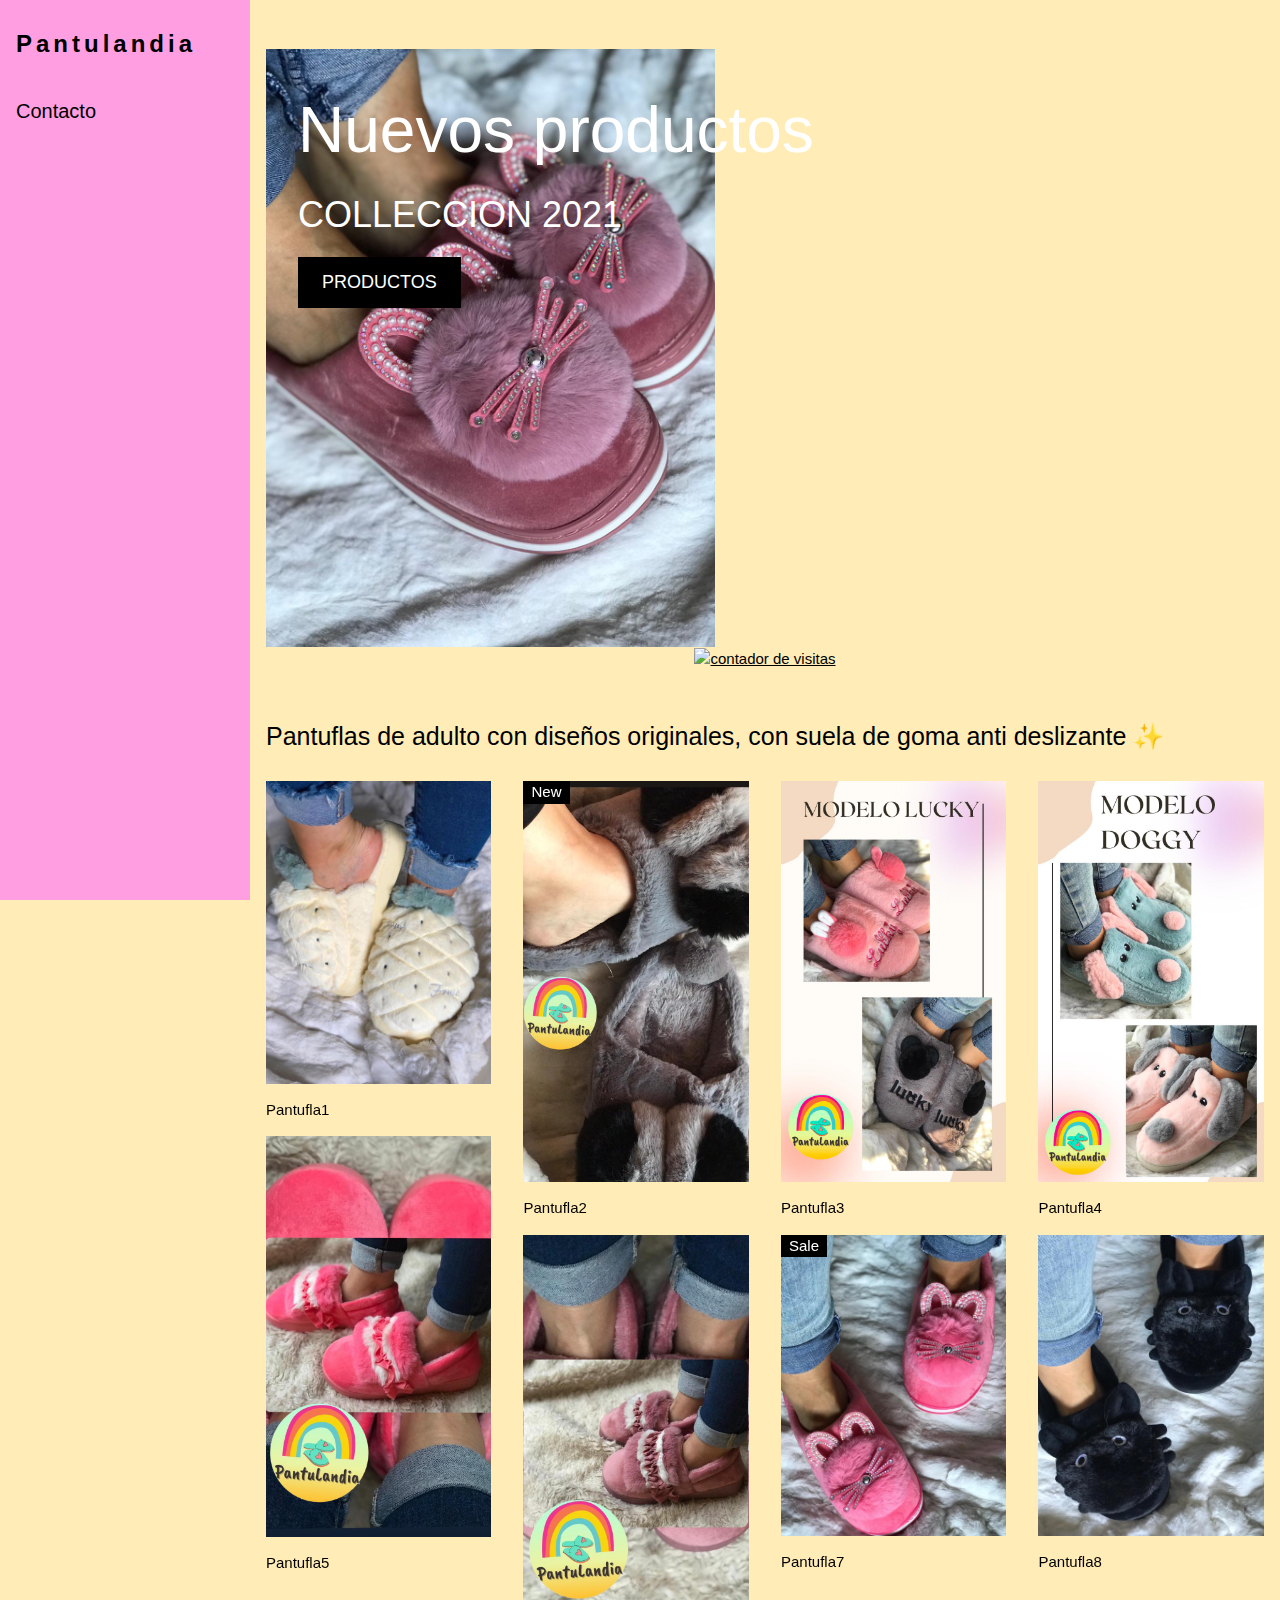
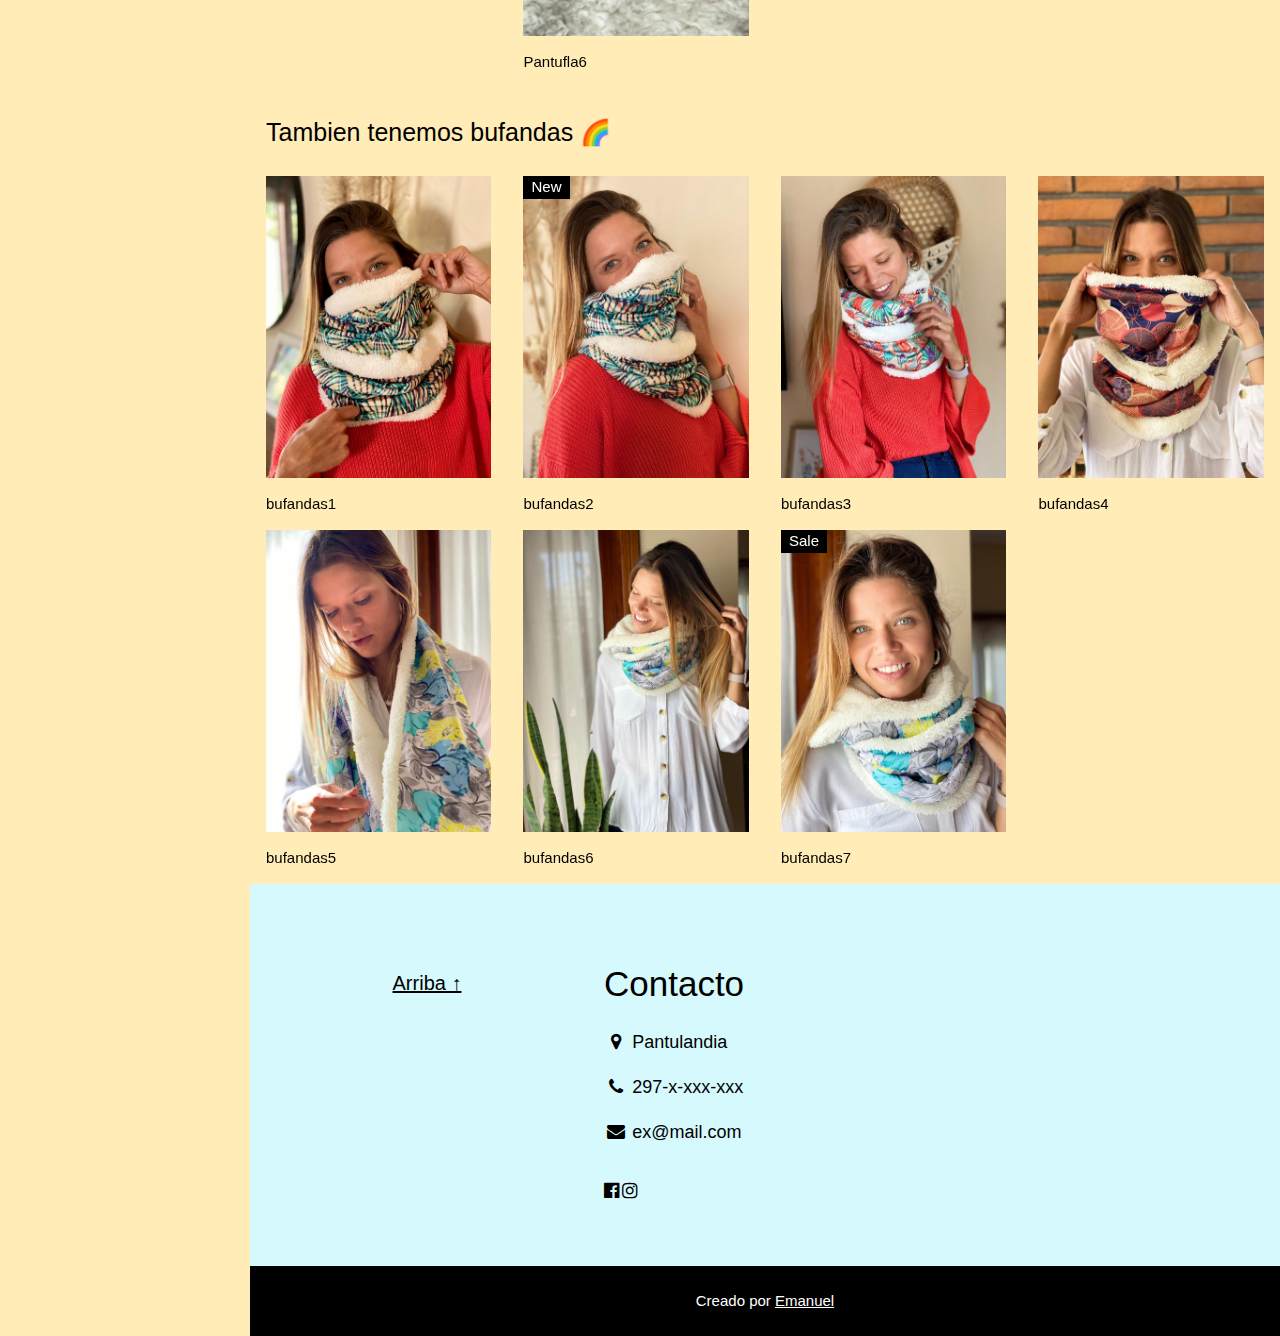
==== index.html @ 01b6423c "last" ====
<!DOCTYPE html>
<html>
<title>Pantulandia Comodoro Rivadavia</title>
<meta charset="UTF-8">
<meta name="viewport" content="width=device-width, initial-scale=1">
<link rel="stylesheet" href="recursos/css/PF.css">
<!--link rel="stylesheet" href="https://fonts.googleapis.com/css?family=Roboto">
<link rel="stylesheet" href="https://fonts.googleapis.com/css?family=Montserrat"-->
<link rel="stylesheet" href="https://cdnjs.cloudflare.com/ajax/libs/font-awesome/4.7.0/css/font-awesome.min.css">
<!--style>
.w3-sidebar a {font-family: "Roboto", sans-serif}
body,h1,h2,h3,h4,h5,h6,.w3-wide {font-family: "Montserrat", sans-serif;}
</style-->
<link rel="shortcut icon" type="image/x-icon" href="recursos/logo/pantulandiaLOGO.png">

<body class="w3-content" style="max-width:100%;background-color:rgb(255, 236, 183);">

    <!-- Sidebar/menu -->
    <nav class="w3-sidebar w3-bar-block w3-white w3-collapse w3-top" style="z-index:3;width:250px" id="mySidebar">
        <div class="w3-container w3-display-container w3-padding-16">
            <i onclick="w3_close()" class="fa fa-remove w3-hide-large w3-button w3-display-topright"></i>
            <h3 class="w3-wide"><b>Pantulandia</b></h3>
        </div>
        <!--div class="w3-padding-64 w3-large w3-text-grey" style="font-weight:bold">
    <a href="#" class="w3-bar-item w3-button">Shirts</a>
    <a href="#" class="w3-bar-item w3-button">Dresses</a>
    <a onclick="myAccFunc()" href="javascript:void(0)" class="w3-button w3-block w3-white w3-left-align" id="myBtn">
      Jeans <i class="fa fa-caret-down"></i>
    </a>
    <div id="demoAcc" class="w3-bar-block w3-hide w3-padding-large w3-medium">
      <a href="#" class="w3-bar-item w3-button w3-light-grey"><i class="fa fa-caret-right w3-margin-right"></i>Skinny</a>
      <a href="#" class="w3-bar-item w3-button">Relaxed</a>
      <a href="#" class="w3-bar-item w3-button">Bootcut</a>
      <a href="#" class="w3-bar-item w3-button">Straight</a>
    </div>
    <a href="#" class="w3-bar-item w3-button">Jackets</a>
    <a href="#" class="w3-bar-item w3-button">Gymwear</a>
    <a href="#" class="w3-bar-item w3-button">Blazers</a>
    <a href="#" class="w3-bar-item w3-button">Shoes</a>
  </div-->
        <a href="#footer" class="w3-bar-item w3-button w3-padding" style="font-size: 20px;">Contacto</a>
        <!--a href="javascript:void(0)" class="w3-bar-item w3-button w3-padding"
            onclick="document.getElementById('newsletter').style.display='block'">Newsletter</a-->
        <!--a href="#footer"  class="w3-bar-item w3-button w3-padding">Subscribe</a-->
    </nav>

    <!-- Top menu on small screens -->
    <header class="w3-bar w3-top w3-hide-large w3-black w3-xlarge">
        <div class="w3-bar-item w3-padding-24 w3-wide">Pantulandia</div>
        <a href="javascript:void(0)" class="w3-bar-item w3-button w3-padding-24 w3-right" onclick="w3_open()"><i
                class="fa fa-bars"></i></a>
    </header>

    <!-- Overlay effect when opening sidebar on small screens -->
    <div class="w3-overlay w3-hide-large" onclick="w3_close()" style="cursor:pointer" title="close side menu"
        id="myOverlay"></div>

    <!-- !PAGE CONTENT! -->
    <div class="w3-main" style="margin-left:250px">

        <!-- Push down content on small screens -->
        <div class="w3-hide-large" style="margin-top:83px"></div>

        <!-- Top header -->
        <header class="w3-container w3-xlarge">
            <p class="w3-left"></p>
            <!--p class="w3-right">
                <i class="fa fa-shopping-cart w3-margin-right"></i>
                <i class="fa fa-search"></i>
            </p-->
        </header>

        <!-- Image header -->
        <div class="w3-display-container w3-container">
            <img src="recursos/image/5.jpeg" alt="Jeans" style="width:45%">
            <div class="w3-display-topleft w3-text-white" style="padding:24px 48px">
                <h1 class="w3-jumbo w3-hide-small">Nuevos productos</h1>
                <h1 class="w3-hide-large w3-hide-medium">Nuevos productos</h1>
                <h1 class="w3-hide-small">COLLECCION 2021</h1>
                <p><a href="#jeans" class="w3-button w3-black w3-padding-large w3-large">PRODUCTOS</a></p>
            </div>
        </div>
        
        <!-- Contador de visitas -->
<center><a href="http://www.websmultimedia.com/contador-de-visitas-gratis" title="Contador De Visitas Gratis">
<img style="border: 0px solid; display: inline;" alt="contador de visitas" src="http://www.websmultimedia.com/contador-de-visitas.php?id=297338"></a><br><a href='http://www.websmultimedia.com/contador-de-visitas-gratis'></a><br><a href='http://boxindian.com/'></a></center>
<!-- Fin Contador de visitas -->

        <div class="w3-container w3-text-grey" id="jeans">
            <p style="font-size: 25px;color: black;">Pantuflas de adulto con diseños originales, con suela de goma anti
                deslizante ✨</p>
        </div>

        <!-- Product grid -->
        <div class="w3-row w3-grayscale">
            <div class="w3-col l3 s6">
                <div class="w3-container">
                    <img src="recursos/image/1.jpeg" style="width:100%">
                    <p>Pantufla1<br>
                        <!--b>$24.99</b-->
                    </p>
                </div>
                <div class="w3-container">
                    <img src="recursos/image/2.jpeg" style="width:100%">
                    <p>Pantufla5<br>
                        <!--b>$19.99</b-->
                    </p>
                </div>
            </div>

            <div class="w3-col l3 s6">
                <div class="w3-container">
                    <div class="w3-display-container">
                        <img src="recursos/image/3.jpeg" style="width:100%">
                        <span class="w3-tag w3-display-topleft">New</span>
                        <div class="w3-display-middle w3-display-hover">
                            <button class="w3-button w3-black">Buy now <i class="fa fa-shopping-cart"></i></button>
                        </div>
                    </div>
                    <p>Pantufla2<br>
                        <!--b>$19.99</b-->
                    </p>
                </div>
                <div class="w3-container">
                    <img src="recursos/image/4.jpeg" style="width:100%;background-repeat: no-repeat;">
                    <p>Pantufla6<br>
                        <!--b>$20.50</b-->
                    </p>
                </div>
            </div>

            <div class="w3-col l3 s6">
                <div class="w3-container">
                    <img src="recursos/image/9.jpeg" style="width:100%">
                    <p>Pantufla3<br>
                        <!--b>$20.50</b-->
                    </p>
                </div>
                <div class="w3-container">
                    <div class="w3-display-container">
                        <img src="recursos/image/6.jpeg" style="width:100%">
                        <span class="w3-tag w3-display-topleft">Sale</span>
                        <div class="w3-display-middle w3-display-hover">
                            <button class="w3-button w3-black">Buy now <i class="fa fa-shopping-cart"></i></button>
                        </div>
                    </div>
                    <p>Pantufla7<br>
                        <!--b class="w3-text-red">$14.99</b-->
                    </p>
                </div>
            </div>

            <div class="w3-col l3 s6">
                <div class="w3-container">
                    <img src="recursos/image/7.jpeg" style="width:100%">
                    <p>Pantufla4<br>
                        <!--b>$14.99</b-->
                    </p>
                </div>
                <div class="w3-container">
                    <img src="recursos/image/8.jpeg" style="width:100%">
                    <p>Pantufla8<br>
                        <!--b>$24.99</b-->
                    </p>
                </div>
            </div>
        </div>

        <div class="w3-container w3-text-grey" id="jeans">
            <p style="font-size: 25px;color: black;">Tambien tenemos bufandas 🌈 </p>
        </div>

        <!-- Product grid -->
        <div class="w3-row w3-grayscale">
            <div class="w3-col l3 s6">
                <div class="w3-container">
                    <img src="recursos/image/10.jpeg" style="width:100%">
                    <p>bufandas1<br>
                        <!--b>$24.99</b-->
                    </p>
                </div>
                <div class="w3-container">
                    <img src="recursos/image/14.jpeg" style="width:100%">
                    <p>bufandas5<br>
                        <!--b>$19.99</b-->
                    </p>
                </div>
            </div>

            <div class="w3-col l3 s6">
                <div class="w3-container">
                    <div class="w3-display-container">
                        <img src="recursos/image/11.jpeg" style="width:100%">
                        <span class="w3-tag w3-display-topleft">New</span>
                        <div class="w3-display-middle w3-display-hover">
                            <button class="w3-button w3-black">Buy now <i class="fa fa-shopping-cart"></i></button>
                        </div>
                    </div>
                    <p>bufandas2<br>
                        <!--b>$19.99</b-->
                    </p>
                </div>
                <div class="w3-container">
                    <img src="recursos/image/15.jpeg" style="width:100%;background-repeat: no-repeat;">
                    <p>bufandas6<br>
                        <!--b>$20.50</b-->
                    </p>
                </div>
            </div>

            <div class="w3-col l3 s6">
                <div class="w3-container">
                    <img src="recursos/image/12.jpeg" style="width:100%">
                    <p>bufandas3<br>
                        <!--b>$20.50</b-->
                    </p>
                </div>
                <div class="w3-container">
                    <div class="w3-display-container">
                        <img src="recursos/image/16.jpeg" style="width:100%">
                        <span class="w3-tag w3-display-topleft">Sale</span>
                        <div class="w3-display-middle w3-display-hover">
                            <button class="w3-button w3-black">Buy now <i class="fa fa-shopping-cart"></i></button>
                        </div>
                    </div>
                    <p>bufandas7<br>
                        <!--b class="w3-text-red">$14.99</b-->
                    </p>
                </div>
            </div>

            <div class="w3-col l3 s6">
                <div class="w3-container">
                    <img src="recursos/image/13.jpeg" style="width:100%">
                    <p>bufandas4<br>
                        <!--b>$14.99</b-->
                    </p>
                </div>
<!--                 <div class="w3-container">
                    <img src="recursos/image/" style="width:100%">
                    <p>bufandas8<br> -->
                        <!--b>$24.99</b-->
<!--                     </p>
                </div> -->
            </div>
        </div>
        <!-- Subscribe section -->
        <!--div class="w3-container w3-black w3-padding-32">
    <h1>Subscribe</h1>
    <p>To get special offers and VIP treatment:</p>
    <p><input class="w3-input w3-border" type="text" placeholder="Enter e-mail" style="width:100%"></p>
    <button type="button" class="w3-button w3-red w3-margin-bottom">Subscribe</button>
  </div-->

        <!-- Footer -->
        <footer class="w3-padding-64 w3-light-grey w3-small w3-center" id="footer">
            <div class="w3-row-padding">
                <!--div class="w3-col s4">
        <h4>Contact</h4>
        <p>Questions? Go ahead.</p>
        <form action="/action_page.php" target="_blank">
          <p><input class="w3-input w3-border" type="text" placeholder="Name" name="Name" required></p>
          <p><input class="w3-input w3-border" type="text" placeholder="Email" name="Email" required></p>
          <p><input class="w3-input w3-border" type="text" placeholder="Subject" name="Subject" required></p>
          <p><input class="w3-input w3-border" type="text" placeholder="Message" name="Message" required></p>
          <button type="submit" class="w3-button w3-block w3-black">Send</button>
        </form>
      </div-->

                <div class="w3-col s4">
                    <!--h4>About</h4>
                    <p><a href="#">About us</a></p>
                    <p><a href="#">We're hiring</a></p>
                    <p><a href="#">Support</a></p>
                    <p><a href="#">Find store</a></p>
                    <p><a href="#">Shipment</a></p>
                    <p><a href="#">Payment</a></p>
                    <p><a href="#">Gift card</a></p-->
                    <p style="font-size: 20px;"><a href="#">Arriba ↑</a></p>
                    <!--p><a href="#">Help</a></p-->
                </div>

                <div class="w3-col s4 w3-justify">
                    <h4 style="font-size: 35px;">Contacto</h4>
                    <p style="font-size: 18px;"><i class="fa fa-fw fa-map-marker"></i> Pantulandia</p>
                    <p style="font-size: 18px;"><i class="fa fa-fw fa-phone"></i> 297-x-xxx-xxx</p>
                    <p style="font-size: 18px;"><i class="fa fa-fw fa-envelope"></i> ex@mail.com</p>
                    <!--h4>We accept</h4>
                    <p><i class="fa fa-fw fa-cc-amex"></i> Amex</p>
                    <p><i class="fa fa-fw fa-credit-card"></i> Credit Card</p-->
                    <br>
                    <i class="fa fa-facebook-official w3-hover-opacity w3-large"><br></i>
                    <a href="https://www.instagram.com/fran_morales10/" target="_blank" rel="noopener noreferrer"><i
                            class="fa fa-instagram w3-hover-opacity w3-large"><br></i></a>
                    <!--i class="fa fa-snapchat w3-hover-opacity w3-large"></i-->
                    <!--i class="fa fa-pinterest-p w3-hover-opacity w3-large"></i-->
                    <!--                     <i class="fa fa-twitter w3-hover-opacity w3-large"><br></i> -->
                    <!--i class="fa fa-linkedin w3-hover-opacity w3-large"></i-->
                </div>
            </div>
        </footer>

        <div class="w3-black w3-center w3-padding-24">Creado por <a href="https://www.w3schools.com/w3css/default.asp"
                title="W3.CSS" target="_blank" class="w3-hover-opacity">Emanuel</a></div>

        <!-- End page content -->
    </div>

    <!-- Newsletter Modal -->
    <!--div id="newsletter" class="w3-modal">
  <div class="w3-modal-content w3-animate-zoom" style="padding:32px">
    <div class="w3-container w3-white w3-center">
      <i onclick="document.getElementById('newsletter').style.display='none'" class="fa fa-remove w3-right w3-button w3-transparent w3-xxlarge"></i>
      <h2 class="w3-wide">NEWSLETTER</h2>
      <p>Join our mailing list to receive updates on new arrivals and special offers.</p>
      <p><input class="w3-input w3-border" type="text" placeholder="Enter e-mail"></p>
      <button type="button" class="w3-button w3-padding-large w3-red w3-margin-bottom" onclick="document.getElementById('newsletter').style.display='none'">Subscribe</button>
    </div>
  </div>
</div-->

    <script>
        // Accordion 
        function myAccFunc() {
            var x = document.getElementById("demoAcc");
            if (x.className.indexOf("w3-show") == -1) {
                x.className += " w3-show";
            } else {
                x.className = x.className.replace(" w3-show", "");
            }
        }

        // Click on the "Jeans" link on page load to open the accordion for demo purposes
        document.getElementById("myBtn").click();


        // Open and close sidebar
        function w3_open() {
            document.getElementById("mySidebar").style.display = "block";
            document.getElementById("myOverlay").style.display = "block";
        }

        function w3_close() {
            document.getElementById("mySidebar").style.display = "none";
            document.getElementById("myOverlay").style.display = "none";
        }
    </script>

</body>

</html>
---- recursos/css/PF.css ----
/* W3.CSS 4.15 December 2020 by Jan Egil and Borge Refsnes */
html{box-sizing:border-box}*,*:before,*:after{box-sizing:inherit}
/* Extract from normalize.css by Nicolas Gallagher and Jonathan Neal git.io/normalize */
html{-ms-text-size-adjust:100%;-webkit-text-size-adjust:100%}body{margin:0}
article,aside,details,figcaption,figure,footer,header,main,menu,nav,section{display:block}summary{display:list-item}
audio,canvas,progress,video{display:inline-block}progress{vertical-align:baseline}
audio:not([controls]){display:none;height:0}[hidden],template{display:none}
a{background-color:transparent}a:active,a:hover{outline-width:0}
abbr[title]{border-bottom:none;text-decoration:underline;text-decoration:underline dotted}
b,strong{font-weight:bolder}dfn{font-style:italic}mark{background:#ff0;color:#000}
small{font-size:80%}sub,sup{font-size:75%;line-height:0;position:relative;vertical-align:baseline}
sub{bottom:-0.25em}sup{top:-0.5em}figure{margin:1em 40px}img{border-style:none}
code,kbd,pre,samp{font-family:monospace,monospace;font-size:1em}hr{box-sizing:content-box;height:0;overflow:visible}
button,input,select,textarea,optgroup{font:inherit;margin:0}optgroup{font-weight:bold}
button,input{overflow:visible}button,select{text-transform:none}
button,[type=button],[type=reset],[type=submit]{-webkit-appearance:button}
button::-moz-focus-inner,[type=button]::-moz-focus-inner,[type=reset]::-moz-focus-inner,[type=submit]::-moz-focus-inner{border-style:none;padding:0}
button:-moz-focusring,[type=button]:-moz-focusring,[type=reset]:-moz-focusring,[type=submit]:-moz-focusring{outline:1px dotted ButtonText}
fieldset{border:1px solid #c0c0c0;margin:0 2px;padding:.35em .625em .75em}
legend{color:inherit;display:table;max-width:100%;padding:0;white-space:normal}textarea{overflow:auto}
[type=checkbox],[type=radio]{padding:0}
[type=number]::-webkit-inner-spin-button,[type=number]::-webkit-outer-spin-button{height:auto}
[type=search]{-webkit-appearance:textfield;outline-offset:-2px}
[type=search]::-webkit-search-decoration{-webkit-appearance:none}
::-webkit-file-upload-button{-webkit-appearance:button;font:inherit}
/* End extract */
html,body{font-family:Verdana,sans-serif;font-size:15px;line-height:1.5}html{overflow-x:hidden}
h1{font-size:36px}h2{font-size:30px}h3{font-size:24px}h4{font-size:20px}h5{font-size:18px}h6{font-size:16px}
.w3-serif{font-family:serif}.w3-sans-serif{font-family:sans-serif}.w3-cursive{font-family:cursive}.w3-monospace{font-family:monospace}
h1,h2,h3,h4,h5,h6{font-family:"Segoe UI",Arial,sans-serif;font-weight:400;margin:10px 0}.w3-wide{letter-spacing:4px}
hr{border:0;border-top:1px solid #eee;margin:20px 0}
.w3-image{max-width:100%;height:auto}img{vertical-align:middle}a{color:inherit}
.w3-table,.w3-table-all{border-collapse:collapse;border-spacing:0;width:100%;display:table}.w3-table-all{border:1px solid #ccc}
.w3-bordered tr,.w3-table-all tr{border-bottom:1px solid #ddd}.w3-striped tbody tr:nth-child(even){background-color:#f1f1f1}
.w3-table-all tr:nth-child(odd){background-color:#fff}.w3-table-all tr:nth-child(even){background-color:#f1f1f1}
.w3-hoverable tbody tr:hover,.w3-ul.w3-hoverable li:hover{background-color:#ccc}.w3-centered tr th,.w3-centered tr td{text-align:center}
.w3-table td,.w3-table th,.w3-table-all td,.w3-table-all th{padding:8px 8px;display:table-cell;text-align:left;vertical-align:top}
.w3-table th:first-child,.w3-table td:first-child,.w3-table-all th:first-child,.w3-table-all td:first-child{padding-left:16px}
.w3-btn,.w3-button{border:none;display:inline-block;padding:8px 16px;vertical-align:middle;overflow:hidden;text-decoration:none;color:inherit;background-color:inherit;text-align:center;cursor:pointer;white-space:nowrap}
.w3-btn:hover{box-shadow:0 8px 16px 0 rgba(0,0,0,0.2),0 6px 20px 0 rgba(0,0,0,0.19)}
.w3-btn,.w3-button{-webkit-touch-callout:none;-webkit-user-select:none;-khtml-user-select:none;-moz-user-select:none;-ms-user-select:none;user-select:none}   
.w3-disabled,.w3-btn:disabled,.w3-button:disabled{cursor:not-allowed;opacity:0.3}.w3-disabled *,:disabled *{pointer-events:none}
.w3-btn.w3-disabled:hover,.w3-btn:disabled:hover{box-shadow:none}
.w3-badge,.w3-tag{background-color:#000;color:#fff;display:inline-block;padding-left:8px;padding-right:8px;text-align:center}.w3-badge{border-radius:50%}
.w3-ul{list-style-type:none;padding:0;margin:0}.w3-ul li{padding:8px 16px;border-bottom:1px solid #ddd}.w3-ul li:last-child{border-bottom:none}
.w3-tooltip,.w3-display-container{position:relative}.w3-tooltip .w3-text{display:none}.w3-tooltip:hover .w3-text{display:inline-block}
.w3-ripple:active{opacity:0.5}.w3-ripple{transition:opacity 0s}
.w3-input{padding:8px;display:block;border:none;border-bottom:1px solid #ccc;width:100%}
.w3-select{padding:9px 0;width:100%;border:none;border-bottom:1px solid #ccc}
.w3-dropdown-click,.w3-dropdown-hover{position:relative;display:inline-block;cursor:pointer}
.w3-dropdown-hover:hover .w3-dropdown-content{display:block}
.w3-dropdown-hover:first-child,.w3-dropdown-click:hover{background-color:#ccc;color:#000}
.w3-dropdown-hover:hover > .w3-button:first-child,.w3-dropdown-click:hover > .w3-button:first-child{background-color:#ccc;color:#000}
.w3-dropdown-content{cursor:auto;color:#000;background-color:#fff;display:none;position:absolute;min-width:160px;margin:0;padding:0;z-index:1}
.w3-check,.w3-radio{width:24px;height:24px;position:relative;top:6px}
.w3-sidebar{height:100%;width:200px;background-color:#fff;position:fixed!important;z-index:1;overflow:auto}
.w3-bar-block .w3-dropdown-hover,.w3-bar-block .w3-dropdown-click{width:100%}
.w3-bar-block .w3-dropdown-hover .w3-dropdown-content,.w3-bar-block .w3-dropdown-click .w3-dropdown-content{min-width:100%}
.w3-bar-block .w3-dropdown-hover .w3-button,.w3-bar-block .w3-dropdown-click .w3-button{width:100%;text-align:left;padding:8px 16px}
.w3-main,#main{transition:margin-left .4s}
.w3-modal{z-index:3;display:none;padding-top:100px;position:fixed;left:0;top:0;width:100%;height:100%;overflow:auto;background-color:rgb(0,0,0);background-color:rgba(0,0,0,0.4)}
.w3-modal-content{margin:auto;background-color:#fff;position:relative;padding:0;outline:0;width:600px}
.w3-bar{width:100%;overflow:hidden}.w3-center .w3-bar{display:inline-block;width:auto}
.w3-bar .w3-bar-item{padding:8px 16px;float:left;width:auto;border:none;display:block;outline:0}
.w3-bar .w3-dropdown-hover,.w3-bar .w3-dropdown-click{position:static;float:left}
.w3-bar .w3-button{white-space:normal}
.w3-bar-block .w3-bar-item{width:100%;display:block;padding:8px 16px;text-align:left;border:none;white-space:normal;float:none;outline:0}
.w3-bar-block.w3-center .w3-bar-item{text-align:center}.w3-block{display:block;width:100%}
.w3-responsive{display:block;overflow-x:auto}
.w3-container:after,.w3-container:before,.w3-panel:after,.w3-panel:before,.w3-row:after,.w3-row:before,.w3-row-padding:after,.w3-row-padding:before,
.w3-cell-row:before,.w3-cell-row:after,.w3-clear:after,.w3-clear:before,.w3-bar:before,.w3-bar:after{content:"";display:table;clear:both}
.w3-col,.w3-half,.w3-third,.w3-twothird,.w3-threequarter,.w3-quarter{float:left;width:100%}
.w3-col.s1{width:8.33333%}.w3-col.s2{width:16.66666%}.w3-col.s3{width:24.99999%}.w3-col.s4{width:33.33333%}
.w3-col.s5{width:41.66666%}.w3-col.s6{width:49.99999%}.w3-col.s7{width:58.33333%}.w3-col.s8{width:66.66666%}
.w3-col.s9{width:74.99999%}.w3-col.s10{width:83.33333%}.w3-col.s11{width:91.66666%}.w3-col.s12{width:99.99999%}
@media (min-width:601px){.w3-col.m1{width:8.33333%}.w3-col.m2{width:16.66666%}.w3-col.m3,.w3-quarter{width:24.99999%}.w3-col.m4,.w3-third{width:33.33333%}
.w3-col.m5{width:41.66666%}.w3-col.m6,.w3-half{width:49.99999%}.w3-col.m7{width:58.33333%}.w3-col.m8,.w3-twothird{width:66.66666%}
.w3-col.m9,.w3-threequarter{width:74.99999%}.w3-col.m10{width:83.33333%}.w3-col.m11{width:91.66666%}.w3-col.m12{width:99.99999%}}
@media (min-width:993px){.w3-col.l1{width:8.33333%}.w3-col.l2{width:16.66666%}.w3-col.l3{width:24.99999%}.w3-col.l4{width:33.33333%}
.w3-col.l5{width:41.66666%}.w3-col.l6{width:49.99999%}.w3-col.l7{width:58.33333%}.w3-col.l8{width:66.66666%}
.w3-col.l9{width:74.99999%}.w3-col.l10{width:83.33333%}.w3-col.l11{width:91.66666%}.w3-col.l12{width:99.99999%}}
.w3-rest{overflow:hidden}.w3-stretch{margin-left:-16px;margin-right:-16px}
.w3-content,.w3-auto{margin-left:auto;margin-right:auto}.w3-content{max-width:980px}.w3-auto{max-width:1140px}
.w3-cell-row{display:table;width:100%}.w3-cell{display:table-cell}
.w3-cell-top{vertical-align:top}.w3-cell-middle{vertical-align:middle}.w3-cell-bottom{vertical-align:bottom}
.w3-hide{display:none!important}.w3-show-block,.w3-show{display:block!important}.w3-show-inline-block{display:inline-block!important}
@media (max-width:1205px){.w3-auto{max-width:95%}}
@media (max-width:600px){.w3-modal-content{margin:0 10px;width:auto!important}.w3-modal{padding-top:30px}
.w3-dropdown-hover.w3-mobile .w3-dropdown-content,.w3-dropdown-click.w3-mobile .w3-dropdown-content{position:relative}	
.w3-hide-small{display:none!important}.w3-mobile{display:block;width:100%!important}.w3-bar-item.w3-mobile,.w3-dropdown-hover.w3-mobile,.w3-dropdown-click.w3-mobile{text-align:center}
.w3-dropdown-hover.w3-mobile,.w3-dropdown-hover.w3-mobile .w3-btn,.w3-dropdown-hover.w3-mobile .w3-button,.w3-dropdown-click.w3-mobile,.w3-dropdown-click.w3-mobile .w3-btn,.w3-dropdown-click.w3-mobile .w3-button{width:100%}}
@media (max-width:768px){.w3-modal-content{width:500px}.w3-modal{padding-top:50px}}
@media (min-width:993px){.w3-modal-content{width:900px}.w3-hide-large{display:none!important}.w3-sidebar.w3-collapse{display:block!important}}
@media (max-width:992px) and (min-width:601px){.w3-hide-medium{display:none!important}}
@media (max-width:992px){.w3-sidebar.w3-collapse{display:none}.w3-main{margin-left:0!important;margin-right:0!important}.w3-auto{max-width:100%}}
.w3-top,.w3-bottom{position:fixed;width:100%;z-index:1}.w3-top{top:0}.w3-bottom{bottom:0}
.w3-overlay{position:fixed;display:none;width:100%;height:100%;top:0;left:0;right:0;bottom:0;background-color:rgba(0,0,0,0.5);z-index:2}
.w3-display-topleft{position:absolute;left:0;top:0}.w3-display-topright{position:absolute;right:0;top:0}
.w3-display-bottomleft{position:absolute;left:0;bottom:0}.w3-display-bottomright{position:absolute;right:0;bottom:0}
.w3-display-middle{position:absolute;top:50%;left:50%;transform:translate(-50%,-50%);-ms-transform:translate(-50%,-50%)}
.w3-display-left{position:absolute;top:50%;left:0%;transform:translate(0%,-50%);-ms-transform:translate(-0%,-50%)}
.w3-display-right{position:absolute;top:50%;right:0%;transform:translate(0%,-50%);-ms-transform:translate(0%,-50%)}
.w3-display-topmiddle{position:absolute;left:50%;top:0;transform:translate(-50%,0%);-ms-transform:translate(-50%,0%)}
.w3-display-bottommiddle{position:absolute;left:50%;bottom:0;transform:translate(-50%,0%);-ms-transform:translate(-50%,0%)}
.w3-display-container:hover .w3-display-hover{display:block}.w3-display-container:hover span.w3-display-hover{display:inline-block}.w3-display-hover{display:none}
.w3-display-position{position:absolute}
.w3-circle{border-radius:50%}
.w3-round-small{border-radius:2px}.w3-round,.w3-round-medium{border-radius:4px}.w3-round-large{border-radius:8px}.w3-round-xlarge{border-radius:16px}.w3-round-xxlarge{border-radius:32px}
.w3-row-padding,.w3-row-padding>.w3-half,.w3-row-padding>.w3-third,.w3-row-padding>.w3-twothird,.w3-row-padding>.w3-threequarter,.w3-row-padding>.w3-quarter,.w3-row-padding>.w3-col{padding:0 8px}
.w3-container,.w3-panel{padding:0.01em 16px}.w3-panel{margin-top:16px;margin-bottom:16px}
.w3-code,.w3-codespan{font-family:Consolas,"courier new";font-size:16px}
.w3-code{width:auto;background-color:#fff;padding:8px 12px;border-left:4px solid #4CAF50;word-wrap:break-word}
.w3-codespan{color:crimson;background-color:#f1f1f1;padding-left:4px;padding-right:4px;font-size:110%}
.w3-card,.w3-card-2{box-shadow:0 2px 5px 0 rgba(0,0,0,0.16),0 2px 10px 0 rgba(0,0,0,0.12)}
.w3-card-4,.w3-hover-shadow:hover{box-shadow:0 4px 10px 0 rgba(0,0,0,0.2),0 4px 20px 0 rgba(0,0,0,0.19)}
.w3-spin{animation:w3-spin 2s infinite linear}@keyframes w3-spin{0%{transform:rotate(0deg)}100%{transform:rotate(359deg)}}
.w3-animate-fading{animation:fading 10s infinite}@keyframes fading{0%{opacity:0}50%{opacity:1}100%{opacity:0}}
.w3-animate-opacity{animation:opac 0.8s}@keyframes opac{from{opacity:0} to{opacity:1}}
.w3-animate-top{position:relative;animation:animatetop 0.4s}@keyframes animatetop{from{top:-300px;opacity:0} to{top:0;opacity:1}}
.w3-animate-left{position:relative;animation:animateleft 0.4s}@keyframes animateleft{from{left:-300px;opacity:0} to{left:0;opacity:1}}
.w3-animate-right{position:relative;animation:animateright 0.4s}@keyframes animateright{from{right:-300px;opacity:0} to{right:0;opacity:1}}
.w3-animate-bottom{position:relative;animation:animatebottom 0.4s}@keyframes animatebottom{from{bottom:-300px;opacity:0} to{bottom:0;opacity:1}}
.w3-animate-zoom {animation:animatezoom 0.6s}@keyframes animatezoom{from{transform:scale(0)} to{transform:scale(1)}}
.w3-animate-input{transition:width 0.4s ease-in-out}.w3-animate-input:focus{width:100%!important}
.w3-opacity,.w3-hover-opacity:hover{opacity:0.60}.w3-opacity-off,.w3-hover-opacity-off:hover{opacity:1}
.w3-opacity-max{opacity:0.25}.w3-opacity-min{opacity:0.75}
.w3-greyscale-max,.w3-grayscale-max,.w3-hover-greyscale:hover,.w3-hover-grayscale:hover{filter:grayscale(0%)}
.w3-greyscale,.w3-grayscale{filter:grayscale(0%)}.w3-greyscale-min,.w3-grayscale-min{filter:grayscale(0%)}
.w3-sepia{filter:sepia(75%)}.w3-sepia-max,.w3-hover-sepia:hover{filter:sepia(100%)}.w3-sepia-min{filter:sepia(0%)}
.w3-tiny{font-size:10px!important}.w3-small{font-size:12px!important}.w3-medium{font-size:15px!important}.w3-large{font-size:18px!important}
.w3-xlarge{font-size:24px!important}.w3-xxlarge{font-size:36px!important}.w3-xxxlarge{font-size:48px!important}.w3-jumbo{font-size:64px!important}
.w3-left-align{text-align:left!important}.w3-right-align{text-align:right!important}.w3-justify{text-align:justify!important}.w3-center{text-align:center!important}
.w3-border-0{border:0!important}.w3-border{border:1px solid #ccc!important}
.w3-border-top{border-top:1px solid #ccc!important}.w3-border-bottom{border-bottom:1px solid #ccc!important}
.w3-border-left{border-left:1px solid #ccc!important}.w3-border-right{border-right:1px solid #ccc!important}
.w3-topbar{border-top:6px solid #ccc!important}.w3-bottombar{border-bottom:6px solid #ccc!important}
.w3-leftbar{border-left:6px solid #ccc!important}.w3-rightbar{border-right:6px solid #ccc!important}
.w3-section,.w3-code{margin-top:16px!important;margin-bottom:16px!important}
.w3-margin{margin:16px!important}.w3-margin-top{margin-top:16px!important}.w3-margin-bottom{margin-bottom:16px!important}
.w3-margin-left{margin-left:16px!important}.w3-margin-right{margin-right:16px!important}
.w3-padding-small{padding:4px 8px!important}.w3-padding{padding:8px 16px!important}.w3-padding-large{padding:12px 24px!important}
.w3-padding-16{padding-top:16px!important;padding-bottom:16px!important}.w3-padding-24{padding-top:24px!important;padding-bottom:24px!important}
.w3-padding-32{padding-top:32px!important;padding-bottom:32px!important}.w3-padding-48{padding-top:48px!important;padding-bottom:48px!important}
.w3-padding-64{padding-top:64px!important;padding-bottom:64px!important}
.w3-padding-top-64{padding-top:64px!important}.w3-padding-top-48{padding-top:48px!important}
.w3-padding-top-32{padding-top:32px!important}.w3-padding-top-24{padding-top:24px!important}
.w3-left{float:left!important}.w3-right{float:right!important}
.w3-button:hover{color:#000!important;background-color:#ccc!important}
.w3-transparent,.w3-hover-none:hover{background-color:transparent!important}
.w3-hover-none:hover{box-shadow:none!important}
/* Colors */
.w3-amber,.w3-hover-amber:hover{color:#000!important;background-color:#ffc107!important}
.w3-aqua,.w3-hover-aqua:hover{color:#000!important;background-color:#00ffff!important}
.w3-blue,.w3-hover-blue:hover{color:#fff!important;background-color:#2196F3!important}
.w3-light-blue,.w3-hover-light-blue:hover{color:#000!important;background-color:#87CEEB!important}
.w3-brown,.w3-hover-brown:hover{color:#fff!important;background-color:#795548!important}
.w3-cyan,.w3-hover-cyan:hover{color:#000!important;background-color:#00bcd4!important}
.w3-blue-grey,.w3-hover-blue-grey:hover,.w3-blue-gray,.w3-hover-blue-gray:hover{color:#fff!important;background-color:#607d8b!important}
.w3-green,.w3-hover-green:hover{color:#fff!important;background-color:#4CAF50!important}
.w3-light-green,.w3-hover-light-green:hover{color:#000!important;background-color:#8bc34a!important}
.w3-indigo,.w3-hover-indigo:hover{color:#fff!important;background-color:#3f51b5!important}
.w3-khaki,.w3-hover-khaki:hover{color:#000!important;background-color:#f0e68c!important}
.w3-lime,.w3-hover-lime:hover{color:#000!important;background-color:#cddc39!important}
.w3-orange,.w3-hover-orange:hover{color:#000!important;background-color:#ff9800!important}
.w3-deep-orange,.w3-hover-deep-orange:hover{color:#fff!important;background-color:#ff5722!important}
.w3-pink,.w3-hover-pink:hover{color:#fff!important;background-color:#e91e63!important}
.w3-purple,.w3-hover-purple:hover{color:#fff!important;background-color:#9c27b0!important}
.w3-deep-purple,.w3-hover-deep-purple:hover{color:#fff!important;background-color:#673ab7!important}
.w3-red,.w3-hover-red:hover{color:#fff!important;background-color:#f44336!important}
.w3-sand,.w3-hover-sand:hover{color:#000!important;background-color:#fdf5e6!important}
.w3-teal,.w3-hover-teal:hover{color:#fff!important;background-color:#009688!important}
.w3-yellow,.w3-hover-yellow:hover{color:#000!important;background-color:#ffeb3b!important}
.w3-white,.w3-hover-white:hover{color:#000!important;background-color:rgb(255, 159, 226)!important}
.w3-black,.w3-hover-black:hover{color:#fff!important;background-color:#000!important}
.w3-grey,.w3-hover-grey:hover,.w3-gray,.w3-hover-gray:hover{color:#000!important;background-color:#9e9e9e!important}
.w3-light-grey,.w3-hover-light-grey:hover,.w3-light-gray,.w3-hover-light-gray:hover{color:#000!important;background-color:#d6f9fd!important}
.w3-dark-grey,.w3-hover-dark-grey:hover,.w3-dark-gray,.w3-hover-dark-gray:hover{color:#fff!important;background-color:#616161!important}
.w3-pale-red,.w3-hover-pale-red:hover{color:#000!important;background-color:#ffdddd!important}
.w3-pale-green,.w3-hover-pale-green:hover{color:#000!important;background-color:#ddffdd!important}
.w3-pale-yellow,.w3-hover-pale-yellow:hover{color:#000!important;background-color:#ffffcc!important}
.w3-pale-blue,.w3-hover-pale-blue:hover{color:#000!important;background-color:#ddffff!important}
.w3-text-amber,.w3-hover-text-amber:hover{color:#ffc107!important}
.w3-text-aqua,.w3-hover-text-aqua:hover{color:#00ffff!important}
.w3-text-blue,.w3-hover-text-blue:hover{color:#2196F3!important}
.w3-text-light-blue,.w3-hover-text-light-blue:hover{color:#87CEEB!important}
.w3-text-brown,.w3-hover-text-brown:hover{color:#795548!important}
.w3-text-cyan,.w3-hover-text-cyan:hover{color:#00bcd4!important}
.w3-text-blue-grey,.w3-hover-text-blue-grey:hover,.w3-text-blue-gray,.w3-hover-text-blue-gray:hover{color:#607d8b!important}
.w3-text-green,.w3-hover-text-green:hover{color:#4CAF50!important}
.w3-text-light-green,.w3-hover-text-light-green:hover{color:#8bc34a!important}
.w3-text-indigo,.w3-hover-text-indigo:hover{color:#3f51b5!important}
.w3-text-khaki,.w3-hover-text-khaki:hover{color:#b4aa50!important}
.w3-text-lime,.w3-hover-text-lime:hover{color:#cddc39!important}
.w3-text-orange,.w3-hover-text-orange:hover{color:#ff9800!important}
.w3-text-deep-orange,.w3-hover-text-deep-orange:hover{color:#ff5722!important}
.w3-text-pink,.w3-hover-text-pink:hover{color:#e91e63!important}
.w3-text-purple,.w3-hover-text-purple:hover{color:#9c27b0!important}
.w3-text-deep-purple,.w3-hover-text-deep-purple:hover{color:#673ab7!important}
.w3-text-red,.w3-hover-text-red:hover{color:#f44336!important}
.w3-text-sand,.w3-hover-text-sand:hover{color:#fdf5e6!important}
.w3-text-teal,.w3-hover-text-teal:hover{color:#009688!important}
.w3-text-yellow,.w3-hover-text-yellow:hover{color:#d2be0e!important}
.w3-text-white,.w3-hover-text-white:hover{color:#fff!important}
.w3-text-black,.w3-hover-text-black:hover{color:#000!important}
.w3-text-grey,.w3-hover-text-grey:hover,.w3-text-gray,.w3-hover-text-gray:hover{color:#757575!important}
.w3-text-light-grey,.w3-hover-text-light-grey:hover,.w3-text-light-gray,.w3-hover-text-light-gray:hover{color:#f1f1f1!important}
.w3-text-dark-grey,.w3-hover-text-dark-grey:hover,.w3-text-dark-gray,.w3-hover-text-dark-gray:hover{color:#3a3a3a!important}
.w3-border-amber,.w3-hover-border-amber:hover{border-color:#ffc107!important}
.w3-border-aqua,.w3-hover-border-aqua:hover{border-color:#00ffff!important}
.w3-border-blue,.w3-hover-border-blue:hover{border-color:#2196F3!important}
.w3-border-light-blue,.w3-hover-border-light-blue:hover{border-color:#87CEEB!important}
.w3-border-brown,.w3-hover-border-brown:hover{border-color:#795548!important}
.w3-border-cyan,.w3-hover-border-cyan:hover{border-color:#00bcd4!important}
.w3-border-blue-grey,.w3-hover-border-blue-grey:hover,.w3-border-blue-gray,.w3-hover-border-blue-gray:hover{border-color:#607d8b!important}
.w3-border-green,.w3-hover-border-green:hover{border-color:#4CAF50!important}
.w3-border-light-green,.w3-hover-border-light-green:hover{border-color:#8bc34a!important}
.w3-border-indigo,.w3-hover-border-indigo:hover{border-color:#3f51b5!important}
.w3-border-khaki,.w3-hover-border-khaki:hover{border-color:#f0e68c!important}
.w3-border-lime,.w3-hover-border-lime:hover{border-color:#cddc39!important}
.w3-border-orange,.w3-hover-border-orange:hover{border-color:#ff9800!important}
.w3-border-deep-orange,.w3-hover-border-deep-orange:hover{border-color:#ff5722!important}
.w3-border-pink,.w3-hover-border-pink:hover{border-color:#e91e63!important}
.w3-border-purple,.w3-hover-border-purple:hover{border-color:#9c27b0!important}
.w3-border-deep-purple,.w3-hover-border-deep-purple:hover{border-color:#673ab7!important}
.w3-border-red,.w3-hover-border-red:hover{border-color:#f44336!important}
.w3-border-sand,.w3-hover-border-sand:hover{border-color:#fdf5e6!important}
.w3-border-teal,.w3-hover-border-teal:hover{border-color:#009688!important}
.w3-border-yellow,.w3-hover-border-yellow:hover{border-color:#ffeb3b!important}
.w3-border-white,.w3-hover-border-white:hover{border-color:#fff!important}
.w3-border-black,.w3-hover-border-black:hover{border-color:#000!important}
.w3-border-grey,.w3-hover-border-grey:hover,.w3-border-gray,.w3-hover-border-gray:hover{border-color:#9e9e9e!important}
.w3-border-light-grey,.w3-hover-border-light-grey:hover,.w3-border-light-gray,.w3-hover-border-light-gray:hover{border-color:#f1f1f1!important}
.w3-border-dark-grey,.w3-hover-border-dark-grey:hover,.w3-border-dark-gray,.w3-hover-border-dark-gray:hover{border-color:#616161!important}
.w3-border-pale-red,.w3-hover-border-pale-red:hover{border-color:#ffe7e7!important}.w3-border-pale-green,.w3-hover-border-pale-green:hover{border-color:#e7ffe7!important}
.w3-border-pale-yellow,.w3-hover-border-pale-yellow:hover{border-color:#ffffcc!important}.w3-border-pale-blue,.w3-hover-border-pale-blue:hover{border-color:#e7ffff!important}
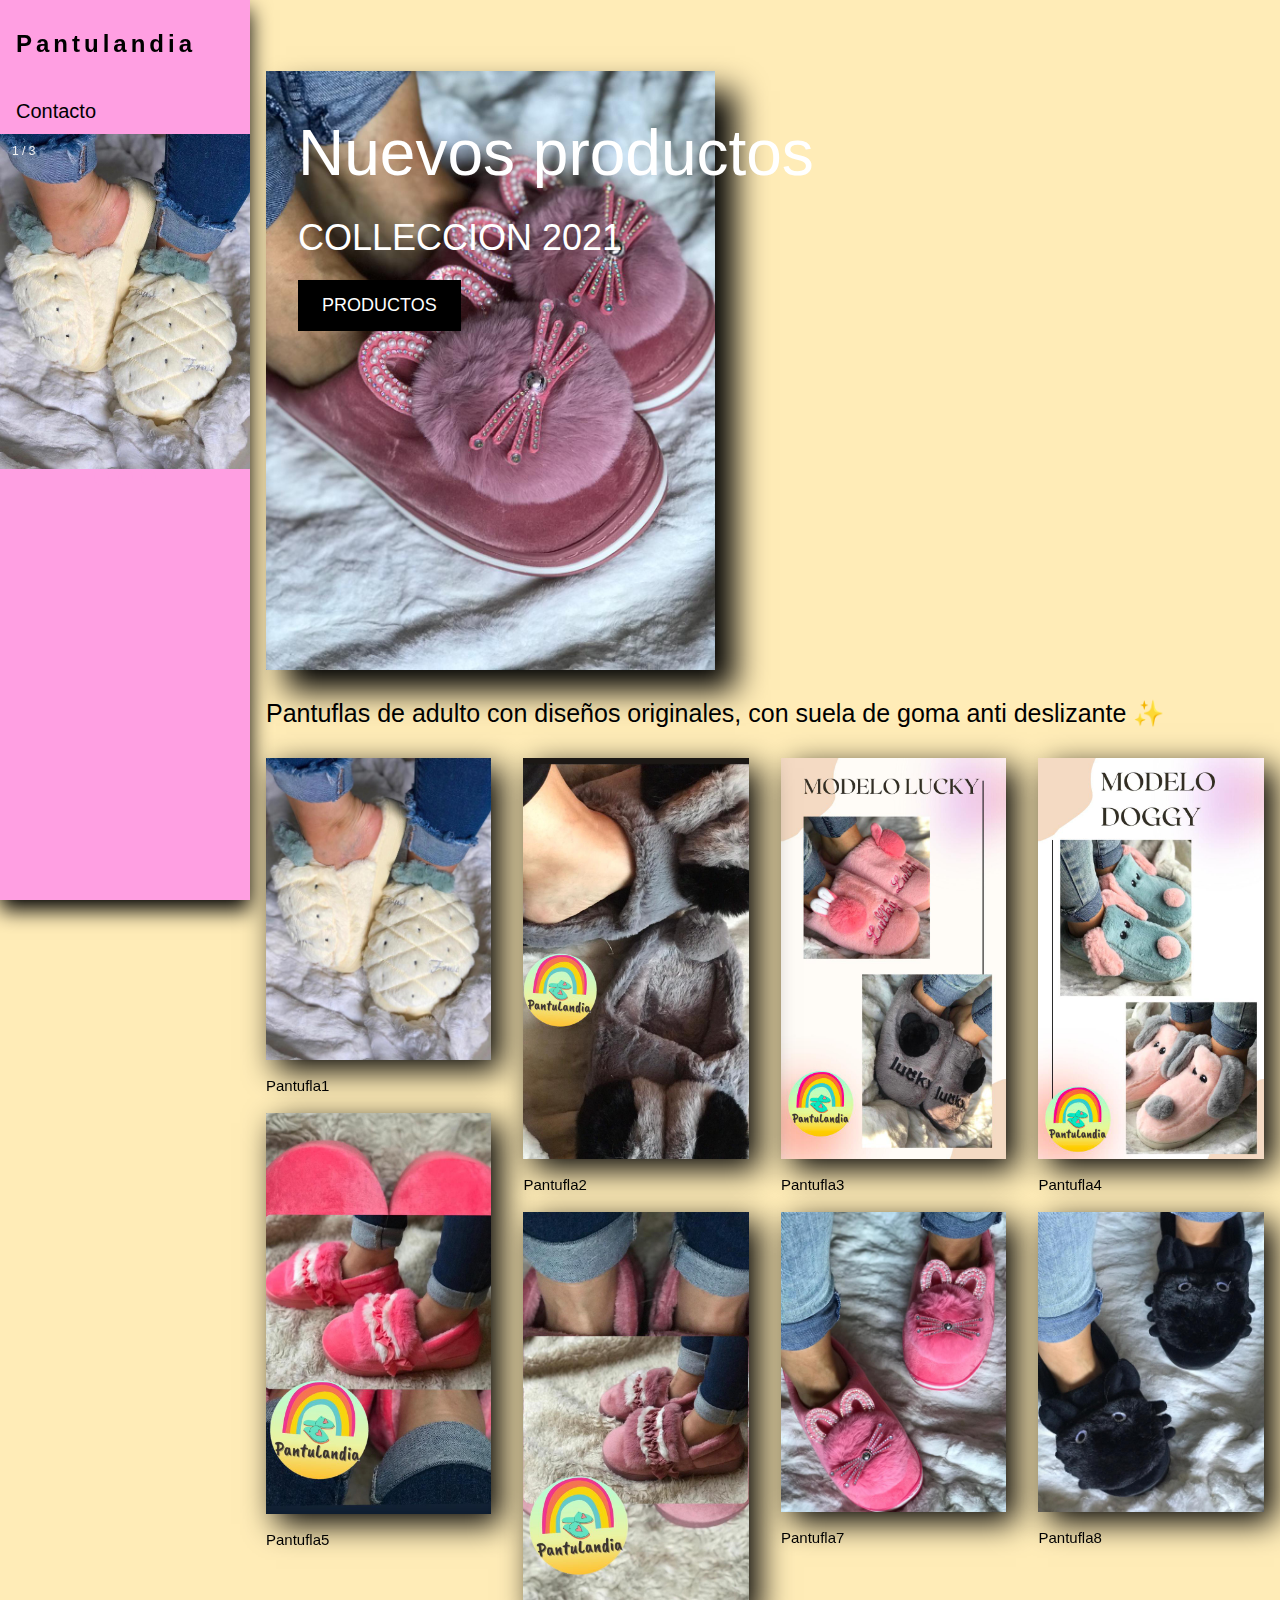
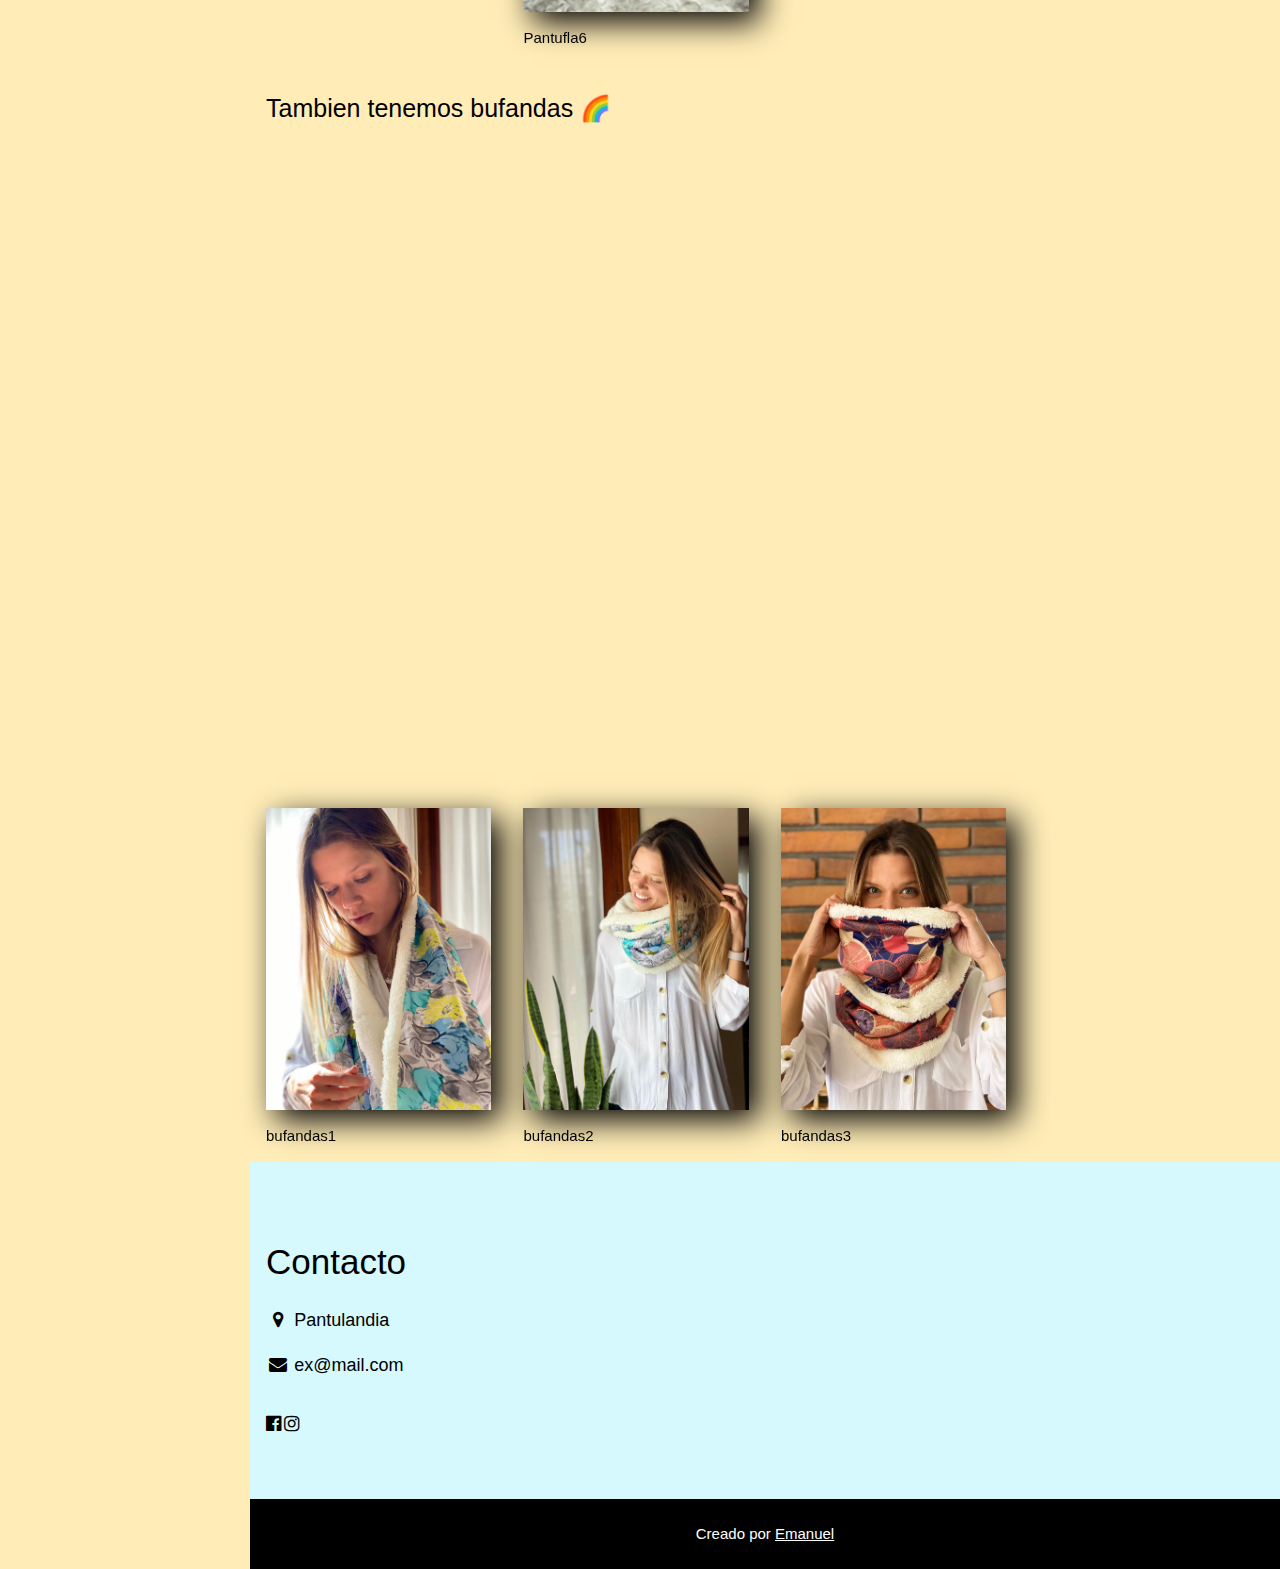
==== commit 34ff24b5: "Add files via upload" ====
--- a/index.html
+++ b/index.html
@@ -1,22 +1,193 @@
 <!DOCTYPE html>
 <html>
 <title>Pantulandia Comodoro Rivadavia</title>
-<meta charset="UTF-8">
-<meta name="viewport" content="width=device-width, initial-scale=1">
-<link rel="stylesheet" href="recursos/css/PF.css">
-<!--link rel="stylesheet" href="https://fonts.googleapis.com/css?family=Roboto">
+
+<head>
+    <meta charset="UTF-8">
+    <meta name="viewport" content="width=device-width, initial-scale=1">
+
+    <link rel="stylesheet" href="recursos/css/PF.css">
+    <!--link rel="stylesheet" href="https://fonts.googleapis.com/css?family=Roboto">
 <link rel="stylesheet" href="https://fonts.googleapis.com/css?family=Montserrat"-->
-<link rel="stylesheet" href="https://cdnjs.cloudflare.com/ajax/libs/font-awesome/4.7.0/css/font-awesome.min.css">
-<!--style>
+    <link rel="stylesheet" href="https://cdnjs.cloudflare.com/ajax/libs/font-awesome/4.7.0/css/font-awesome.min.css">
+    <!--style>
 .w3-sidebar a {font-family: "Roboto", sans-serif}
 body,h1,h2,h3,h4,h5,h6,.w3-wide {font-family: "Montserrat", sans-serif;}
 </style-->
-<link rel="shortcut icon" type="image/x-icon" href="recursos/logo/pantulandiaLOGO.png">
+    <link rel="shortcut icon" type="image/x-icon" href="recursos/logo/pantulandiaLOGO.png">
+
+    <style type="text/css">
+        .m {
+            animation: change 40s infinite;
+        }
+
+        @keyframes change {
+            0% {
+                background-image: url(recursos/image/10.jpeg);
+            }
+
+            25% {
+                background-image: url(recursos/image/11.jpeg);
+            }
+
+            50% {
+                background-image: url(recursos/image/12.jpeg);
+            }
+
+            75% {
+                background-image: url(recursos/image/16.jpeg);
+            }
+
+            100% {
+                background-image: url(recursos/image/10.jpeg);
+            }
+        }
+    </style>
+
+    <style>
+        * {
+            box-sizing: border-box;
+        }
+
+        body {
+            font-family: Verdana, sans-serif;
+        }
+
+        .mySlides {
+            display: none;
+        }
+
+        img {
+            vertical-align: middle;
+        }
+
+        /* Slideshow container */
+        .slideshow-container {
+            max-width: 1000px;
+            position: relative;
+            margin: auto;
+        }
+
+        /* Caption text */
+        .text {
+            color: #f2f2f2;
+            font-size: 15px;
+            padding: 8px 12px;
+            position: absolute;
+            bottom: 8px;
+            width: 100%;
+            text-align: center;
+        }
+
+        /* Number text (1/3 etc) */
+        .numbertext {
+            color: #f2f2f2;
+            font-size: 12px;
+            padding: 8px 12px;
+            position: absolute;
+            top: 0;
+        }
+
+        /* The dots/bullets/indicators */
+        .dot {
+            height: 15px;
+            width: 15px;
+            margin: 0 2px;
+            background-color: rgb(255, 159, 226);
+            border-radius: 50%;
+            display: inline-block;
+            transition: background-color 0.6s ease;
+        }
+
+        .active {
+            background-color: rgb(255, 159, 226);
+        }
+
+        /* Fading animation */
+        .fade {
+            -webkit-animation-name: fade;
+            -webkit-animation-duration: 1.5s;
+            animation-name: fade;
+            animation-duration: 1.5s;
+        }
+
+        @-webkit-keyframes fade {
+            from {
+                opacity: .4
+            }
+
+            to {
+                opacity: 1
+            }
+        }
+
+        @keyframes fade {
+            from {
+                opacity: .4
+            }
+
+            to {
+                opacity: 1
+            }
+        }
+
+        /* On smaller screens, decrease text size */
+        @media only screen and (max-width: 300px) {
+            .text {
+                font-size: 11px
+            }
+        }
+
+        /*slider manual*/
+        /* Make the image fully responsive */
+
+        * {
+            box-sizing: border-box;
+        }
+
+        .img-comp-container {
+            position: relative;
+            height: 100px;
+            /*should be the same height as the images*/
+        }
+
+        .img-comp-img {
+            position: absolute;
+            width: auto;
+            height: auto;
+            overflow: hidden;
+        }
+
+        .img-comp-img img {
+            display: block;
+        }
+
+        .img-comp-slider {
+            position: absolute;
+            z-index: 9;
+            cursor: ew-resize;
+            /*set the appearance of the slider:*/
+            width: 40px;
+            height: 40px;
+            background-color: #2196F3;
+            opacity: 0.7;
+            border-radius: 50%;
+        }
+
+        .s {
+            box-shadow: 10px 10px 30px 0px black;
+        }
+
+        /* change photo */
+    </style>
+</head>
+
 
 <body class="w3-content" style="max-width:100%;background-color:rgb(255, 236, 183);">
 
     <!-- Sidebar/menu -->
-    <nav class="w3-sidebar w3-bar-block w3-white w3-collapse w3-top" style="z-index:3;width:250px" id="mySidebar">
+    <nav class="w3-sidebar w3-bar-block w3-white w3-collapse w3-top"
+        style="z-index:3;width:250px;box-shadow: 0px 10px 20px black;" id="mySidebar">
         <div class="w3-container w3-display-container w3-padding-16">
             <i onclick="w3_close()" class="fa fa-remove w3-hide-large w3-button w3-display-topright"></i>
             <h3 class="w3-wide"><b>Pantulandia</b></h3>
@@ -42,7 +213,42 @@
         <!--a href="javascript:void(0)" class="w3-bar-item w3-button w3-padding"
             onclick="document.getElementById('newsletter').style.display='block'">Newsletter</a-->
         <!--a href="#footer"  class="w3-bar-item w3-button w3-padding">Subscribe</a-->
+
+        <!--         <h2>Automatic Slideshow</h2>
+        <p>Change image every 2 seconds:</p> -->
+
+        <div class="slideshow-container">
+
+            <div class="mySlides fade">
+                <div class="numbertext">1 / 3</div>
+                <img src="recursos/image/1.jpeg" style="width:100%">
+                <!--   <div class="text">Caption Text</div> -->
+            </div>
+
+            <div class="mySlides fade">
+                <div class="numbertext">2 / 3</div>
+                <img src="recursos/image/8.jpeg" style="width:100%">
+                <!-- <div class="text">Caption Two</div> -->
+            </div>
+
+            <div class="mySlides fade ">
+                <div class="numbertext">3 / 3</div>
+                <img src="recursos/image/6.jpeg" style="width:100%">
+                <!--  <div class="text">Caption Three</div> -->
+            </div>
+            <div style="text-align:center">
+                <span class="dot"></span>
+                <span class="dot"></span>
+                <span class="dot"></span>
+            </div>
+
+        </div>
+
     </nav>
+
+
+    </div>
+    <br>
 
     <!-- Top menu on small screens -->
     <header class="w3-bar w3-top w3-hide-large w3-black w3-xlarge">
@@ -72,7 +278,7 @@
 
         <!-- Image header -->
         <div class="w3-display-container w3-container">
-            <img src="recursos/image/5.jpeg" alt="Jeans" style="width:45%">
+            <img src="recursos/image/5.jpeg" alt="Jeans" style="width:45%;box-shadow: 20px 20px 30px 0px  black;">
             <div class="w3-display-topleft w3-text-white" style="padding:24px 48px">
                 <h1 class="w3-jumbo w3-hide-small">Nuevos productos</h1>
                 <h1 class="w3-hide-large w3-hide-medium">Nuevos productos</h1>
@@ -80,11 +286,7 @@
                 <p><a href="#jeans" class="w3-button w3-black w3-padding-large w3-large">PRODUCTOS</a></p>
             </div>
         </div>
-        
-        <!-- Contador de visitas -->
-<center><a href="http://www.websmultimedia.com/contador-de-visitas-gratis" title="Contador De Visitas Gratis">
-<img style="border: 0px solid; display: inline;" alt="contador de visitas" src="http://www.websmultimedia.com/contador-de-visitas.php?id=297338"></a><br><a href='http://www.websmultimedia.com/contador-de-visitas-gratis'></a><br><a href='http://boxindian.com/'></a></center>
-<!-- Fin Contador de visitas -->
+
 
         <div class="w3-container w3-text-grey" id="jeans">
             <p style="font-size: 25px;color: black;">Pantuflas de adulto con diseños originales, con suela de goma anti
@@ -95,13 +297,13 @@
         <div class="w3-row w3-grayscale">
             <div class="w3-col l3 s6">
                 <div class="w3-container">
-                    <img src="recursos/image/1.jpeg" style="width:100%">
+                    <img src="recursos/image/1.jpeg" style="width:100%" class="s">
                     <p>Pantufla1<br>
                         <!--b>$24.99</b-->
                     </p>
                 </div>
                 <div class="w3-container">
-                    <img src="recursos/image/2.jpeg" style="width:100%">
+                    <img src="recursos/image/2.jpeg" style="width:100%" class="s">
                     <p>Pantufla5<br>
                         <!--b>$19.99</b-->
                     </p>
@@ -111,18 +313,18 @@
             <div class="w3-col l3 s6">
                 <div class="w3-container">
                     <div class="w3-display-container">
-                        <img src="recursos/image/3.jpeg" style="width:100%">
-                        <span class="w3-tag w3-display-topleft">New</span>
+                        <img src="recursos/image/3.jpeg" style="width:100%"class="s">
+                        <!--                         <span class="w3-tag w3-display-topleft">New</span>
                         <div class="w3-display-middle w3-display-hover">
                             <button class="w3-button w3-black">Buy now <i class="fa fa-shopping-cart"></i></button>
-                        </div>
+                        </div> -->
                     </div>
                     <p>Pantufla2<br>
                         <!--b>$19.99</b-->
                     </p>
                 </div>
                 <div class="w3-container">
-                    <img src="recursos/image/4.jpeg" style="width:100%;background-repeat: no-repeat;">
+                    <img src="recursos/image/4.jpeg" style="width:100%;background-repeat: no-repeat;"class="s">
                     <p>Pantufla6<br>
                         <!--b>$20.50</b-->
                     </p>
@@ -131,18 +333,18 @@
 
             <div class="w3-col l3 s6">
                 <div class="w3-container">
-                    <img src="recursos/image/9.jpeg" style="width:100%">
+                    <img src="recursos/image/9.jpeg" style="width:100%"class="s">
                     <p>Pantufla3<br>
                         <!--b>$20.50</b-->
                     </p>
                 </div>
                 <div class="w3-container">
                     <div class="w3-display-container">
-                        <img src="recursos/image/6.jpeg" style="width:100%">
-                        <span class="w3-tag w3-display-topleft">Sale</span>
+                        <img src="recursos/image/6.jpeg" style="width:100%"class="s">
+                        <!--                         <span class="w3-tag w3-display-topleft">Sale</span>
                         <div class="w3-display-middle w3-display-hover">
                             <button class="w3-button w3-black">Buy now <i class="fa fa-shopping-cart"></i></button>
-                        </div>
+                        </div> -->
                     </div>
                     <p>Pantufla7<br>
                         <!--b class="w3-text-red">$14.99</b-->
@@ -152,13 +354,13 @@
 
             <div class="w3-col l3 s6">
                 <div class="w3-container">
-                    <img src="recursos/image/7.jpeg" style="width:100%">
+                    <img src="recursos/image/7.jpeg" style="width:100%"class="s">
                     <p>Pantufla4<br>
                         <!--b>$14.99</b-->
                     </p>
                 </div>
                 <div class="w3-container">
-                    <img src="recursos/image/8.jpeg" style="width:100%">
+                    <img src="recursos/image/8.jpeg" style="width:100%"class="s">
                     <p>Pantufla8<br>
                         <!--b>$24.99</b-->
                     </p>
@@ -166,22 +368,34 @@
             </div>
         </div>
 
+
+        <div></div>
         <div class="w3-container w3-text-grey" id="jeans">
             <p style="font-size: 25px;color: black;">Tambien tenemos bufandas 🌈 </p>
         </div>
 
+        <!-- slider manual -->
+        <div style="width: 100%;height: 640px; background-color: rgb(255, 236, 183);">
+            <div class="m"
+                style="height: 100%;background-repeat: no-repeat;background-size: 35%;background-position: 50%">
+                <img src="recursos/image/13.jpeg" alt="" style="opacity:0">
+            </div>
+        </div>
+
+
         <!-- Product grid -->
         <div class="w3-row w3-grayscale">
             <div class="w3-col l3 s6">
                 <div class="w3-container">
-                    <img src="recursos/image/10.jpeg" style="width:100%">
+                    <!--                     <img src="recursos/image/10.jpeg" style="width:100%"> -->
+                    <!--                     <p>bufandas1<br> -->
+                    <!--b>$24.99</b-->
+                    </p>
+                </div>
+                <div class="w3-container">
+                    <img src="recursos/image/14.jpeg" style="width:100%"class="s">
+                    <!--                     <p>bufandas5<br> -->
                     <p>bufandas1<br>
-                        <!--b>$24.99</b-->
-                    </p>
-                </div>
-                <div class="w3-container">
-                    <img src="recursos/image/14.jpeg" style="width:100%">
-                    <p>bufandas5<br>
                         <!--b>$19.99</b-->
                     </p>
                 </div>
@@ -190,19 +404,20 @@
             <div class="w3-col l3 s6">
                 <div class="w3-container">
                     <div class="w3-display-container">
-                        <img src="recursos/image/11.jpeg" style="width:100%">
-                        <span class="w3-tag w3-display-topleft">New</span>
+                        <!--                         <img src="recursos/image/11.jpeg" style="width:100%"> -->
+                        <!--                         <span class="w3-tag w3-display-topleft">New</span>
                         <div class="w3-display-middle w3-display-hover">
                             <button class="w3-button w3-black">Buy now <i class="fa fa-shopping-cart"></i></button>
-                        </div>
+                        </div> -->
                     </div>
+                    <!--                     <p>bufandas2<br> -->
+                    <!--b>$19.99</b-->
+                    </p>
+                </div>
+                <div class="w3-container">
+                    <img src="recursos/image/15.jpeg" style="width:100%;background-repeat: no-repeat;"class="s">
+                    <!--                     <p>bufandas6<br> -->
                     <p>bufandas2<br>
-                        <!--b>$19.99</b-->
-                    </p>
-                </div>
-                <div class="w3-container">
-                    <img src="recursos/image/15.jpeg" style="width:100%;background-repeat: no-repeat;">
-                    <p>bufandas6<br>
                         <!--b>$20.50</b-->
                     </p>
                 </div>
@@ -210,37 +425,39 @@
 
             <div class="w3-col l3 s6">
                 <div class="w3-container">
-                    <img src="recursos/image/12.jpeg" style="width:100%">
-                    <p>bufandas3<br>
-                        <!--b>$20.50</b-->
+                    <!--                     <img src="recursos/image/12.jpeg" style="width:100%"> -->
+                    <!--                     <p>bufandas3<br> -->
+                    <!--b>$20.50</b-->
                     </p>
                 </div>
                 <div class="w3-container">
                     <div class="w3-display-container">
-                        <img src="recursos/image/16.jpeg" style="width:100%">
-                        <span class="w3-tag w3-display-topleft">Sale</span>
+                        <img src="recursos/image/13.jpeg" style="width:100%"class="s">
+                        <!--                         <img src="recursos/image/16.jpeg" style="width:100%"> -->
+                        <!--                         <span class="w3-tag w3-display-topleft">Sale</span>
                         <div class="w3-display-middle w3-display-hover">
                             <button class="w3-button w3-black">Buy now <i class="fa fa-shopping-cart"></i></button>
-                        </div>
+                        </div> -->
                     </div>
-                    <p>bufandas7<br>
-                        <!--b class="w3-text-red">$14.99</b-->
-                    </p>
-                </div>
-            </div>
-
-            <div class="w3-col l3 s6">
-                <div class="w3-container">
-                    <img src="recursos/image/13.jpeg" style="width:100%">
-                    <p>bufandas4<br>
-                        <!--b>$14.99</b-->
-                    </p>
-                </div>
-<!--                 <div class="w3-container">
+                    <!--                     <p>bufandas7<br> -->
+                    <!--b class="w3-text-red">$14.99</b-->
+                    </p>
+                    <p>bufandas3<br></p>
+                </div>
+            </div>
+
+            <div class="w3-col l3 s6">
+                <div class="w3-container">
+                    <!--                     <img src="recursos/image/13.jpeg" style="width:100%"> -->
+                    <!--                    <p>bufandas4<br> -->
+                    <!--b>$14.99</b-->
+                    </p>
+                </div>
+                <!--                 <div class="w3-container">
                     <img src="recursos/image/" style="width:100%">
                     <p>bufandas8<br> -->
-                        <!--b>$24.99</b-->
-<!--                     </p>
+                <!--b>$24.99</b-->
+                <!--                     </p>
                 </div> -->
             </div>
         </div>
@@ -276,14 +493,14 @@
                     <p><a href="#">Shipment</a></p>
                     <p><a href="#">Payment</a></p>
                     <p><a href="#">Gift card</a></p-->
-                    <p style="font-size: 20px;"><a href="#">Arriba ↑</a></p>
+<!--                     <p style="font-size: 20px;"><a href="#">Arriba ↑</a></p> -->
                     <!--p><a href="#">Help</a></p-->
                 </div>
 
                 <div class="w3-col s4 w3-justify">
                     <h4 style="font-size: 35px;">Contacto</h4>
                     <p style="font-size: 18px;"><i class="fa fa-fw fa-map-marker"></i> Pantulandia</p>
-                    <p style="font-size: 18px;"><i class="fa fa-fw fa-phone"></i> 297-x-xxx-xxx</p>
+                    <!--                     <p style="font-size: 18px;"><i class="fa fa-fw fa-phone"></i> 297-x-xxx-xxx</p> -->
                     <p style="font-size: 18px;"><i class="fa fa-fw fa-envelope"></i> ex@mail.com</p>
                     <!--h4>We accept</h4>
                     <p><i class="fa fa-fw fa-cc-amex"></i> Amex</p>
@@ -300,11 +517,12 @@
             </div>
         </footer>
 
-        <div class="w3-black w3-center w3-padding-24">Creado por <a href="https://www.w3schools.com/w3css/default.asp"
-                title="W3.CSS" target="_blank" class="w3-hover-opacity">Emanuel</a></div>
+        <div class="w3-black w3-center w3-padding-24">Creado por <a href=" " title="W3.CSS" target="_blank"
+                class="w3-hover-opacity">Emanuel</a></div>
 
         <!-- End page content -->
     </div>
+    <div class="pass"></div>
 
     <!-- Newsletter Modal -->
     <!--div id="newsletter" class="w3-modal">
@@ -331,7 +549,7 @@
         }
 
         // Click on the "Jeans" link on page load to open the accordion for demo purposes
-        document.getElementById("myBtn").click();
+        /* document.getElementById("myBtn").click(); */
 
 
         // Open and close sidebar
@@ -344,8 +562,35 @@
             document.getElementById("mySidebar").style.display = "none";
             document.getElementById("myOverlay").style.display = "none";
         }
+        //slider
+        var slideIndex = 0;
+        showSlides();
+
+        function showSlides() {
+            var i;
+            var slides = document.getElementsByClassName("mySlides");
+            var dots = document.getElementsByClassName("dot");
+            for (i = 0; i < slides.length; i++) {
+                slides[i].style.display = "none";
+            }
+            slideIndex++;
+            if (slideIndex > slides.length) { slideIndex = 1 }
+            for (i = 0; i < dots.length; i++) {
+                dots[i].className = dots[i].className.replace(" active", "");
+            }
+            slides[slideIndex - 1].style.display = "block";
+            dots[slideIndex - 1].className += " active";
+            setTimeout(showSlides, 5000); // Change image every 2 seconds
+        }
+
+        /*manual slider */
+
+
+
+
+
     </script>
 
 </body>
 
-</html>
+</html>--- a/recursos/css/PF.css
+++ b/recursos/css/PF.css
@@ -1,235 +1,235 @@
-/* W3.CSS 4.15 December 2020 by Jan Egil and Borge Refsnes */
-html{box-sizing:border-box}*,*:before,*:after{box-sizing:inherit}
-/* Extract from normalize.css by Nicolas Gallagher and Jonathan Neal git.io/normalize */
-html{-ms-text-size-adjust:100%;-webkit-text-size-adjust:100%}body{margin:0}
-article,aside,details,figcaption,figure,footer,header,main,menu,nav,section{display:block}summary{display:list-item}
-audio,canvas,progress,video{display:inline-block}progress{vertical-align:baseline}
-audio:not([controls]){display:none;height:0}[hidden],template{display:none}
-a{background-color:transparent}a:active,a:hover{outline-width:0}
-abbr[title]{border-bottom:none;text-decoration:underline;text-decoration:underline dotted}
-b,strong{font-weight:bolder}dfn{font-style:italic}mark{background:#ff0;color:#000}
-small{font-size:80%}sub,sup{font-size:75%;line-height:0;position:relative;vertical-align:baseline}
-sub{bottom:-0.25em}sup{top:-0.5em}figure{margin:1em 40px}img{border-style:none}
-code,kbd,pre,samp{font-family:monospace,monospace;font-size:1em}hr{box-sizing:content-box;height:0;overflow:visible}
-button,input,select,textarea,optgroup{font:inherit;margin:0}optgroup{font-weight:bold}
-button,input{overflow:visible}button,select{text-transform:none}
-button,[type=button],[type=reset],[type=submit]{-webkit-appearance:button}
-button::-moz-focus-inner,[type=button]::-moz-focus-inner,[type=reset]::-moz-focus-inner,[type=submit]::-moz-focus-inner{border-style:none;padding:0}
-button:-moz-focusring,[type=button]:-moz-focusring,[type=reset]:-moz-focusring,[type=submit]:-moz-focusring{outline:1px dotted ButtonText}
-fieldset{border:1px solid #c0c0c0;margin:0 2px;padding:.35em .625em .75em}
-legend{color:inherit;display:table;max-width:100%;padding:0;white-space:normal}textarea{overflow:auto}
-[type=checkbox],[type=radio]{padding:0}
-[type=number]::-webkit-inner-spin-button,[type=number]::-webkit-outer-spin-button{height:auto}
-[type=search]{-webkit-appearance:textfield;outline-offset:-2px}
-[type=search]::-webkit-search-decoration{-webkit-appearance:none}
-::-webkit-file-upload-button{-webkit-appearance:button;font:inherit}
-/* End extract */
-html,body{font-family:Verdana,sans-serif;font-size:15px;line-height:1.5}html{overflow-x:hidden}
-h1{font-size:36px}h2{font-size:30px}h3{font-size:24px}h4{font-size:20px}h5{font-size:18px}h6{font-size:16px}
-.w3-serif{font-family:serif}.w3-sans-serif{font-family:sans-serif}.w3-cursive{font-family:cursive}.w3-monospace{font-family:monospace}
-h1,h2,h3,h4,h5,h6{font-family:"Segoe UI",Arial,sans-serif;font-weight:400;margin:10px 0}.w3-wide{letter-spacing:4px}
-hr{border:0;border-top:1px solid #eee;margin:20px 0}
-.w3-image{max-width:100%;height:auto}img{vertical-align:middle}a{color:inherit}
-.w3-table,.w3-table-all{border-collapse:collapse;border-spacing:0;width:100%;display:table}.w3-table-all{border:1px solid #ccc}
-.w3-bordered tr,.w3-table-all tr{border-bottom:1px solid #ddd}.w3-striped tbody tr:nth-child(even){background-color:#f1f1f1}
-.w3-table-all tr:nth-child(odd){background-color:#fff}.w3-table-all tr:nth-child(even){background-color:#f1f1f1}
-.w3-hoverable tbody tr:hover,.w3-ul.w3-hoverable li:hover{background-color:#ccc}.w3-centered tr th,.w3-centered tr td{text-align:center}
-.w3-table td,.w3-table th,.w3-table-all td,.w3-table-all th{padding:8px 8px;display:table-cell;text-align:left;vertical-align:top}
-.w3-table th:first-child,.w3-table td:first-child,.w3-table-all th:first-child,.w3-table-all td:first-child{padding-left:16px}
-.w3-btn,.w3-button{border:none;display:inline-block;padding:8px 16px;vertical-align:middle;overflow:hidden;text-decoration:none;color:inherit;background-color:inherit;text-align:center;cursor:pointer;white-space:nowrap}
-.w3-btn:hover{box-shadow:0 8px 16px 0 rgba(0,0,0,0.2),0 6px 20px 0 rgba(0,0,0,0.19)}
-.w3-btn,.w3-button{-webkit-touch-callout:none;-webkit-user-select:none;-khtml-user-select:none;-moz-user-select:none;-ms-user-select:none;user-select:none}   
-.w3-disabled,.w3-btn:disabled,.w3-button:disabled{cursor:not-allowed;opacity:0.3}.w3-disabled *,:disabled *{pointer-events:none}
-.w3-btn.w3-disabled:hover,.w3-btn:disabled:hover{box-shadow:none}
-.w3-badge,.w3-tag{background-color:#000;color:#fff;display:inline-block;padding-left:8px;padding-right:8px;text-align:center}.w3-badge{border-radius:50%}
-.w3-ul{list-style-type:none;padding:0;margin:0}.w3-ul li{padding:8px 16px;border-bottom:1px solid #ddd}.w3-ul li:last-child{border-bottom:none}
-.w3-tooltip,.w3-display-container{position:relative}.w3-tooltip .w3-text{display:none}.w3-tooltip:hover .w3-text{display:inline-block}
-.w3-ripple:active{opacity:0.5}.w3-ripple{transition:opacity 0s}
-.w3-input{padding:8px;display:block;border:none;border-bottom:1px solid #ccc;width:100%}
-.w3-select{padding:9px 0;width:100%;border:none;border-bottom:1px solid #ccc}
-.w3-dropdown-click,.w3-dropdown-hover{position:relative;display:inline-block;cursor:pointer}
-.w3-dropdown-hover:hover .w3-dropdown-content{display:block}
-.w3-dropdown-hover:first-child,.w3-dropdown-click:hover{background-color:#ccc;color:#000}
-.w3-dropdown-hover:hover > .w3-button:first-child,.w3-dropdown-click:hover > .w3-button:first-child{background-color:#ccc;color:#000}
-.w3-dropdown-content{cursor:auto;color:#000;background-color:#fff;display:none;position:absolute;min-width:160px;margin:0;padding:0;z-index:1}
-.w3-check,.w3-radio{width:24px;height:24px;position:relative;top:6px}
-.w3-sidebar{height:100%;width:200px;background-color:#fff;position:fixed!important;z-index:1;overflow:auto}
-.w3-bar-block .w3-dropdown-hover,.w3-bar-block .w3-dropdown-click{width:100%}
-.w3-bar-block .w3-dropdown-hover .w3-dropdown-content,.w3-bar-block .w3-dropdown-click .w3-dropdown-content{min-width:100%}
-.w3-bar-block .w3-dropdown-hover .w3-button,.w3-bar-block .w3-dropdown-click .w3-button{width:100%;text-align:left;padding:8px 16px}
-.w3-main,#main{transition:margin-left .4s}
-.w3-modal{z-index:3;display:none;padding-top:100px;position:fixed;left:0;top:0;width:100%;height:100%;overflow:auto;background-color:rgb(0,0,0);background-color:rgba(0,0,0,0.4)}
-.w3-modal-content{margin:auto;background-color:#fff;position:relative;padding:0;outline:0;width:600px}
-.w3-bar{width:100%;overflow:hidden}.w3-center .w3-bar{display:inline-block;width:auto}
-.w3-bar .w3-bar-item{padding:8px 16px;float:left;width:auto;border:none;display:block;outline:0}
-.w3-bar .w3-dropdown-hover,.w3-bar .w3-dropdown-click{position:static;float:left}
-.w3-bar .w3-button{white-space:normal}
-.w3-bar-block .w3-bar-item{width:100%;display:block;padding:8px 16px;text-align:left;border:none;white-space:normal;float:none;outline:0}
-.w3-bar-block.w3-center .w3-bar-item{text-align:center}.w3-block{display:block;width:100%}
-.w3-responsive{display:block;overflow-x:auto}
-.w3-container:after,.w3-container:before,.w3-panel:after,.w3-panel:before,.w3-row:after,.w3-row:before,.w3-row-padding:after,.w3-row-padding:before,
-.w3-cell-row:before,.w3-cell-row:after,.w3-clear:after,.w3-clear:before,.w3-bar:before,.w3-bar:after{content:"";display:table;clear:both}
-.w3-col,.w3-half,.w3-third,.w3-twothird,.w3-threequarter,.w3-quarter{float:left;width:100%}
-.w3-col.s1{width:8.33333%}.w3-col.s2{width:16.66666%}.w3-col.s3{width:24.99999%}.w3-col.s4{width:33.33333%}
-.w3-col.s5{width:41.66666%}.w3-col.s6{width:49.99999%}.w3-col.s7{width:58.33333%}.w3-col.s8{width:66.66666%}
-.w3-col.s9{width:74.99999%}.w3-col.s10{width:83.33333%}.w3-col.s11{width:91.66666%}.w3-col.s12{width:99.99999%}
-@media (min-width:601px){.w3-col.m1{width:8.33333%}.w3-col.m2{width:16.66666%}.w3-col.m3,.w3-quarter{width:24.99999%}.w3-col.m4,.w3-third{width:33.33333%}
-.w3-col.m5{width:41.66666%}.w3-col.m6,.w3-half{width:49.99999%}.w3-col.m7{width:58.33333%}.w3-col.m8,.w3-twothird{width:66.66666%}
-.w3-col.m9,.w3-threequarter{width:74.99999%}.w3-col.m10{width:83.33333%}.w3-col.m11{width:91.66666%}.w3-col.m12{width:99.99999%}}
-@media (min-width:993px){.w3-col.l1{width:8.33333%}.w3-col.l2{width:16.66666%}.w3-col.l3{width:24.99999%}.w3-col.l4{width:33.33333%}
-.w3-col.l5{width:41.66666%}.w3-col.l6{width:49.99999%}.w3-col.l7{width:58.33333%}.w3-col.l8{width:66.66666%}
-.w3-col.l9{width:74.99999%}.w3-col.l10{width:83.33333%}.w3-col.l11{width:91.66666%}.w3-col.l12{width:99.99999%}}
-.w3-rest{overflow:hidden}.w3-stretch{margin-left:-16px;margin-right:-16px}
-.w3-content,.w3-auto{margin-left:auto;margin-right:auto}.w3-content{max-width:980px}.w3-auto{max-width:1140px}
-.w3-cell-row{display:table;width:100%}.w3-cell{display:table-cell}
-.w3-cell-top{vertical-align:top}.w3-cell-middle{vertical-align:middle}.w3-cell-bottom{vertical-align:bottom}
-.w3-hide{display:none!important}.w3-show-block,.w3-show{display:block!important}.w3-show-inline-block{display:inline-block!important}
-@media (max-width:1205px){.w3-auto{max-width:95%}}
-@media (max-width:600px){.w3-modal-content{margin:0 10px;width:auto!important}.w3-modal{padding-top:30px}
-.w3-dropdown-hover.w3-mobile .w3-dropdown-content,.w3-dropdown-click.w3-mobile .w3-dropdown-content{position:relative}	
-.w3-hide-small{display:none!important}.w3-mobile{display:block;width:100%!important}.w3-bar-item.w3-mobile,.w3-dropdown-hover.w3-mobile,.w3-dropdown-click.w3-mobile{text-align:center}
-.w3-dropdown-hover.w3-mobile,.w3-dropdown-hover.w3-mobile .w3-btn,.w3-dropdown-hover.w3-mobile .w3-button,.w3-dropdown-click.w3-mobile,.w3-dropdown-click.w3-mobile .w3-btn,.w3-dropdown-click.w3-mobile .w3-button{width:100%}}
-@media (max-width:768px){.w3-modal-content{width:500px}.w3-modal{padding-top:50px}}
-@media (min-width:993px){.w3-modal-content{width:900px}.w3-hide-large{display:none!important}.w3-sidebar.w3-collapse{display:block!important}}
-@media (max-width:992px) and (min-width:601px){.w3-hide-medium{display:none!important}}
-@media (max-width:992px){.w3-sidebar.w3-collapse{display:none}.w3-main{margin-left:0!important;margin-right:0!important}.w3-auto{max-width:100%}}
-.w3-top,.w3-bottom{position:fixed;width:100%;z-index:1}.w3-top{top:0}.w3-bottom{bottom:0}
-.w3-overlay{position:fixed;display:none;width:100%;height:100%;top:0;left:0;right:0;bottom:0;background-color:rgba(0,0,0,0.5);z-index:2}
-.w3-display-topleft{position:absolute;left:0;top:0}.w3-display-topright{position:absolute;right:0;top:0}
-.w3-display-bottomleft{position:absolute;left:0;bottom:0}.w3-display-bottomright{position:absolute;right:0;bottom:0}
-.w3-display-middle{position:absolute;top:50%;left:50%;transform:translate(-50%,-50%);-ms-transform:translate(-50%,-50%)}
-.w3-display-left{position:absolute;top:50%;left:0%;transform:translate(0%,-50%);-ms-transform:translate(-0%,-50%)}
-.w3-display-right{position:absolute;top:50%;right:0%;transform:translate(0%,-50%);-ms-transform:translate(0%,-50%)}
-.w3-display-topmiddle{position:absolute;left:50%;top:0;transform:translate(-50%,0%);-ms-transform:translate(-50%,0%)}
-.w3-display-bottommiddle{position:absolute;left:50%;bottom:0;transform:translate(-50%,0%);-ms-transform:translate(-50%,0%)}
-.w3-display-container:hover .w3-display-hover{display:block}.w3-display-container:hover span.w3-display-hover{display:inline-block}.w3-display-hover{display:none}
-.w3-display-position{position:absolute}
-.w3-circle{border-radius:50%}
-.w3-round-small{border-radius:2px}.w3-round,.w3-round-medium{border-radius:4px}.w3-round-large{border-radius:8px}.w3-round-xlarge{border-radius:16px}.w3-round-xxlarge{border-radius:32px}
-.w3-row-padding,.w3-row-padding>.w3-half,.w3-row-padding>.w3-third,.w3-row-padding>.w3-twothird,.w3-row-padding>.w3-threequarter,.w3-row-padding>.w3-quarter,.w3-row-padding>.w3-col{padding:0 8px}
-.w3-container,.w3-panel{padding:0.01em 16px}.w3-panel{margin-top:16px;margin-bottom:16px}
-.w3-code,.w3-codespan{font-family:Consolas,"courier new";font-size:16px}
-.w3-code{width:auto;background-color:#fff;padding:8px 12px;border-left:4px solid #4CAF50;word-wrap:break-word}
-.w3-codespan{color:crimson;background-color:#f1f1f1;padding-left:4px;padding-right:4px;font-size:110%}
-.w3-card,.w3-card-2{box-shadow:0 2px 5px 0 rgba(0,0,0,0.16),0 2px 10px 0 rgba(0,0,0,0.12)}
-.w3-card-4,.w3-hover-shadow:hover{box-shadow:0 4px 10px 0 rgba(0,0,0,0.2),0 4px 20px 0 rgba(0,0,0,0.19)}
-.w3-spin{animation:w3-spin 2s infinite linear}@keyframes w3-spin{0%{transform:rotate(0deg)}100%{transform:rotate(359deg)}}
-.w3-animate-fading{animation:fading 10s infinite}@keyframes fading{0%{opacity:0}50%{opacity:1}100%{opacity:0}}
-.w3-animate-opacity{animation:opac 0.8s}@keyframes opac{from{opacity:0} to{opacity:1}}
-.w3-animate-top{position:relative;animation:animatetop 0.4s}@keyframes animatetop{from{top:-300px;opacity:0} to{top:0;opacity:1}}
-.w3-animate-left{position:relative;animation:animateleft 0.4s}@keyframes animateleft{from{left:-300px;opacity:0} to{left:0;opacity:1}}
-.w3-animate-right{position:relative;animation:animateright 0.4s}@keyframes animateright{from{right:-300px;opacity:0} to{right:0;opacity:1}}
-.w3-animate-bottom{position:relative;animation:animatebottom 0.4s}@keyframes animatebottom{from{bottom:-300px;opacity:0} to{bottom:0;opacity:1}}
-.w3-animate-zoom {animation:animatezoom 0.6s}@keyframes animatezoom{from{transform:scale(0)} to{transform:scale(1)}}
-.w3-animate-input{transition:width 0.4s ease-in-out}.w3-animate-input:focus{width:100%!important}
-.w3-opacity,.w3-hover-opacity:hover{opacity:0.60}.w3-opacity-off,.w3-hover-opacity-off:hover{opacity:1}
-.w3-opacity-max{opacity:0.25}.w3-opacity-min{opacity:0.75}
-.w3-greyscale-max,.w3-grayscale-max,.w3-hover-greyscale:hover,.w3-hover-grayscale:hover{filter:grayscale(0%)}
-.w3-greyscale,.w3-grayscale{filter:grayscale(0%)}.w3-greyscale-min,.w3-grayscale-min{filter:grayscale(0%)}
-.w3-sepia{filter:sepia(75%)}.w3-sepia-max,.w3-hover-sepia:hover{filter:sepia(100%)}.w3-sepia-min{filter:sepia(0%)}
-.w3-tiny{font-size:10px!important}.w3-small{font-size:12px!important}.w3-medium{font-size:15px!important}.w3-large{font-size:18px!important}
-.w3-xlarge{font-size:24px!important}.w3-xxlarge{font-size:36px!important}.w3-xxxlarge{font-size:48px!important}.w3-jumbo{font-size:64px!important}
-.w3-left-align{text-align:left!important}.w3-right-align{text-align:right!important}.w3-justify{text-align:justify!important}.w3-center{text-align:center!important}
-.w3-border-0{border:0!important}.w3-border{border:1px solid #ccc!important}
-.w3-border-top{border-top:1px solid #ccc!important}.w3-border-bottom{border-bottom:1px solid #ccc!important}
-.w3-border-left{border-left:1px solid #ccc!important}.w3-border-right{border-right:1px solid #ccc!important}
-.w3-topbar{border-top:6px solid #ccc!important}.w3-bottombar{border-bottom:6px solid #ccc!important}
-.w3-leftbar{border-left:6px solid #ccc!important}.w3-rightbar{border-right:6px solid #ccc!important}
-.w3-section,.w3-code{margin-top:16px!important;margin-bottom:16px!important}
-.w3-margin{margin:16px!important}.w3-margin-top{margin-top:16px!important}.w3-margin-bottom{margin-bottom:16px!important}
-.w3-margin-left{margin-left:16px!important}.w3-margin-right{margin-right:16px!important}
-.w3-padding-small{padding:4px 8px!important}.w3-padding{padding:8px 16px!important}.w3-padding-large{padding:12px 24px!important}
-.w3-padding-16{padding-top:16px!important;padding-bottom:16px!important}.w3-padding-24{padding-top:24px!important;padding-bottom:24px!important}
-.w3-padding-32{padding-top:32px!important;padding-bottom:32px!important}.w3-padding-48{padding-top:48px!important;padding-bottom:48px!important}
-.w3-padding-64{padding-top:64px!important;padding-bottom:64px!important}
-.w3-padding-top-64{padding-top:64px!important}.w3-padding-top-48{padding-top:48px!important}
-.w3-padding-top-32{padding-top:32px!important}.w3-padding-top-24{padding-top:24px!important}
-.w3-left{float:left!important}.w3-right{float:right!important}
-.w3-button:hover{color:#000!important;background-color:#ccc!important}
-.w3-transparent,.w3-hover-none:hover{background-color:transparent!important}
-.w3-hover-none:hover{box-shadow:none!important}
-/* Colors */
-.w3-amber,.w3-hover-amber:hover{color:#000!important;background-color:#ffc107!important}
-.w3-aqua,.w3-hover-aqua:hover{color:#000!important;background-color:#00ffff!important}
-.w3-blue,.w3-hover-blue:hover{color:#fff!important;background-color:#2196F3!important}
-.w3-light-blue,.w3-hover-light-blue:hover{color:#000!important;background-color:#87CEEB!important}
-.w3-brown,.w3-hover-brown:hover{color:#fff!important;background-color:#795548!important}
-.w3-cyan,.w3-hover-cyan:hover{color:#000!important;background-color:#00bcd4!important}
-.w3-blue-grey,.w3-hover-blue-grey:hover,.w3-blue-gray,.w3-hover-blue-gray:hover{color:#fff!important;background-color:#607d8b!important}
-.w3-green,.w3-hover-green:hover{color:#fff!important;background-color:#4CAF50!important}
-.w3-light-green,.w3-hover-light-green:hover{color:#000!important;background-color:#8bc34a!important}
-.w3-indigo,.w3-hover-indigo:hover{color:#fff!important;background-color:#3f51b5!important}
-.w3-khaki,.w3-hover-khaki:hover{color:#000!important;background-color:#f0e68c!important}
-.w3-lime,.w3-hover-lime:hover{color:#000!important;background-color:#cddc39!important}
-.w3-orange,.w3-hover-orange:hover{color:#000!important;background-color:#ff9800!important}
-.w3-deep-orange,.w3-hover-deep-orange:hover{color:#fff!important;background-color:#ff5722!important}
-.w3-pink,.w3-hover-pink:hover{color:#fff!important;background-color:#e91e63!important}
-.w3-purple,.w3-hover-purple:hover{color:#fff!important;background-color:#9c27b0!important}
-.w3-deep-purple,.w3-hover-deep-purple:hover{color:#fff!important;background-color:#673ab7!important}
-.w3-red,.w3-hover-red:hover{color:#fff!important;background-color:#f44336!important}
-.w3-sand,.w3-hover-sand:hover{color:#000!important;background-color:#fdf5e6!important}
-.w3-teal,.w3-hover-teal:hover{color:#fff!important;background-color:#009688!important}
-.w3-yellow,.w3-hover-yellow:hover{color:#000!important;background-color:#ffeb3b!important}
-.w3-white,.w3-hover-white:hover{color:#000!important;background-color:rgb(255, 159, 226)!important}
-.w3-black,.w3-hover-black:hover{color:#fff!important;background-color:#000!important}
-.w3-grey,.w3-hover-grey:hover,.w3-gray,.w3-hover-gray:hover{color:#000!important;background-color:#9e9e9e!important}
-.w3-light-grey,.w3-hover-light-grey:hover,.w3-light-gray,.w3-hover-light-gray:hover{color:#000!important;background-color:#d6f9fd!important}
-.w3-dark-grey,.w3-hover-dark-grey:hover,.w3-dark-gray,.w3-hover-dark-gray:hover{color:#fff!important;background-color:#616161!important}
-.w3-pale-red,.w3-hover-pale-red:hover{color:#000!important;background-color:#ffdddd!important}
-.w3-pale-green,.w3-hover-pale-green:hover{color:#000!important;background-color:#ddffdd!important}
-.w3-pale-yellow,.w3-hover-pale-yellow:hover{color:#000!important;background-color:#ffffcc!important}
-.w3-pale-blue,.w3-hover-pale-blue:hover{color:#000!important;background-color:#ddffff!important}
-.w3-text-amber,.w3-hover-text-amber:hover{color:#ffc107!important}
-.w3-text-aqua,.w3-hover-text-aqua:hover{color:#00ffff!important}
-.w3-text-blue,.w3-hover-text-blue:hover{color:#2196F3!important}
-.w3-text-light-blue,.w3-hover-text-light-blue:hover{color:#87CEEB!important}
-.w3-text-brown,.w3-hover-text-brown:hover{color:#795548!important}
-.w3-text-cyan,.w3-hover-text-cyan:hover{color:#00bcd4!important}
-.w3-text-blue-grey,.w3-hover-text-blue-grey:hover,.w3-text-blue-gray,.w3-hover-text-blue-gray:hover{color:#607d8b!important}
-.w3-text-green,.w3-hover-text-green:hover{color:#4CAF50!important}
-.w3-text-light-green,.w3-hover-text-light-green:hover{color:#8bc34a!important}
-.w3-text-indigo,.w3-hover-text-indigo:hover{color:#3f51b5!important}
-.w3-text-khaki,.w3-hover-text-khaki:hover{color:#b4aa50!important}
-.w3-text-lime,.w3-hover-text-lime:hover{color:#cddc39!important}
-.w3-text-orange,.w3-hover-text-orange:hover{color:#ff9800!important}
-.w3-text-deep-orange,.w3-hover-text-deep-orange:hover{color:#ff5722!important}
-.w3-text-pink,.w3-hover-text-pink:hover{color:#e91e63!important}
-.w3-text-purple,.w3-hover-text-purple:hover{color:#9c27b0!important}
-.w3-text-deep-purple,.w3-hover-text-deep-purple:hover{color:#673ab7!important}
-.w3-text-red,.w3-hover-text-red:hover{color:#f44336!important}
-.w3-text-sand,.w3-hover-text-sand:hover{color:#fdf5e6!important}
-.w3-text-teal,.w3-hover-text-teal:hover{color:#009688!important}
-.w3-text-yellow,.w3-hover-text-yellow:hover{color:#d2be0e!important}
-.w3-text-white,.w3-hover-text-white:hover{color:#fff!important}
-.w3-text-black,.w3-hover-text-black:hover{color:#000!important}
-.w3-text-grey,.w3-hover-text-grey:hover,.w3-text-gray,.w3-hover-text-gray:hover{color:#757575!important}
-.w3-text-light-grey,.w3-hover-text-light-grey:hover,.w3-text-light-gray,.w3-hover-text-light-gray:hover{color:#f1f1f1!important}
-.w3-text-dark-grey,.w3-hover-text-dark-grey:hover,.w3-text-dark-gray,.w3-hover-text-dark-gray:hover{color:#3a3a3a!important}
-.w3-border-amber,.w3-hover-border-amber:hover{border-color:#ffc107!important}
-.w3-border-aqua,.w3-hover-border-aqua:hover{border-color:#00ffff!important}
-.w3-border-blue,.w3-hover-border-blue:hover{border-color:#2196F3!important}
-.w3-border-light-blue,.w3-hover-border-light-blue:hover{border-color:#87CEEB!important}
-.w3-border-brown,.w3-hover-border-brown:hover{border-color:#795548!important}
-.w3-border-cyan,.w3-hover-border-cyan:hover{border-color:#00bcd4!important}
-.w3-border-blue-grey,.w3-hover-border-blue-grey:hover,.w3-border-blue-gray,.w3-hover-border-blue-gray:hover{border-color:#607d8b!important}
-.w3-border-green,.w3-hover-border-green:hover{border-color:#4CAF50!important}
-.w3-border-light-green,.w3-hover-border-light-green:hover{border-color:#8bc34a!important}
-.w3-border-indigo,.w3-hover-border-indigo:hover{border-color:#3f51b5!important}
-.w3-border-khaki,.w3-hover-border-khaki:hover{border-color:#f0e68c!important}
-.w3-border-lime,.w3-hover-border-lime:hover{border-color:#cddc39!important}
-.w3-border-orange,.w3-hover-border-orange:hover{border-color:#ff9800!important}
-.w3-border-deep-orange,.w3-hover-border-deep-orange:hover{border-color:#ff5722!important}
-.w3-border-pink,.w3-hover-border-pink:hover{border-color:#e91e63!important}
-.w3-border-purple,.w3-hover-border-purple:hover{border-color:#9c27b0!important}
-.w3-border-deep-purple,.w3-hover-border-deep-purple:hover{border-color:#673ab7!important}
-.w3-border-red,.w3-hover-border-red:hover{border-color:#f44336!important}
-.w3-border-sand,.w3-hover-border-sand:hover{border-color:#fdf5e6!important}
-.w3-border-teal,.w3-hover-border-teal:hover{border-color:#009688!important}
-.w3-border-yellow,.w3-hover-border-yellow:hover{border-color:#ffeb3b!important}
-.w3-border-white,.w3-hover-border-white:hover{border-color:#fff!important}
-.w3-border-black,.w3-hover-border-black:hover{border-color:#000!important}
-.w3-border-grey,.w3-hover-border-grey:hover,.w3-border-gray,.w3-hover-border-gray:hover{border-color:#9e9e9e!important}
-.w3-border-light-grey,.w3-hover-border-light-grey:hover,.w3-border-light-gray,.w3-hover-border-light-gray:hover{border-color:#f1f1f1!important}
-.w3-border-dark-grey,.w3-hover-border-dark-grey:hover,.w3-border-dark-gray,.w3-hover-border-dark-gray:hover{border-color:#616161!important}
-.w3-border-pale-red,.w3-hover-border-pale-red:hover{border-color:#ffe7e7!important}.w3-border-pale-green,.w3-hover-border-pale-green:hover{border-color:#e7ffe7!important}
+/* W3.CSS 4.15 December 2020 by Jan Egil and Borge Refsnes */
+html{box-sizing:border-box}*,*:before,*:after{box-sizing:inherit}
+/* Extract from normalize.css by Nicolas Gallagher and Jonathan Neal git.io/normalize */
+html{-ms-text-size-adjust:100%;-webkit-text-size-adjust:100%}body{margin:0}
+article,aside,details,figcaption,figure,footer,header,main,menu,nav,section{display:block}summary{display:list-item}
+audio,canvas,progress,video{display:inline-block}progress{vertical-align:baseline}
+audio:not([controls]){display:none;height:0}[hidden],template{display:none}
+a{background-color:transparent}a:active,a:hover{outline-width:0}
+abbr[title]{border-bottom:none;text-decoration:underline;text-decoration:underline dotted}
+b,strong{font-weight:bolder}dfn{font-style:italic}mark{background:#ff0;color:#000}
+small{font-size:80%}sub,sup{font-size:75%;line-height:0;position:relative;vertical-align:baseline}
+sub{bottom:-0.25em}sup{top:-0.5em}figure{margin:1em 40px}img{border-style:none}
+code,kbd,pre,samp{font-family:monospace,monospace;font-size:1em}hr{box-sizing:content-box;height:0;overflow:visible}
+button,input,select,textarea,optgroup{font:inherit;margin:0}optgroup{font-weight:bold}
+button,input{overflow:visible}button,select{text-transform:none}
+button,[type=button],[type=reset],[type=submit]{-webkit-appearance:button}
+button::-moz-focus-inner,[type=button]::-moz-focus-inner,[type=reset]::-moz-focus-inner,[type=submit]::-moz-focus-inner{border-style:none;padding:0}
+button:-moz-focusring,[type=button]:-moz-focusring,[type=reset]:-moz-focusring,[type=submit]:-moz-focusring{outline:1px dotted ButtonText}
+fieldset{border:1px solid #c0c0c0;margin:0 2px;padding:.35em .625em .75em}
+legend{color:inherit;display:table;max-width:100%;padding:0;white-space:normal}textarea{overflow:auto}
+[type=checkbox],[type=radio]{padding:0}
+[type=number]::-webkit-inner-spin-button,[type=number]::-webkit-outer-spin-button{height:auto}
+[type=search]{-webkit-appearance:textfield;outline-offset:-2px}
+[type=search]::-webkit-search-decoration{-webkit-appearance:none}
+::-webkit-file-upload-button{-webkit-appearance:button;font:inherit}
+/* End extract */
+html,body{font-family:Verdana,sans-serif;font-size:15px;line-height:1.5}html{overflow-x:hidden}
+h1{font-size:36px}h2{font-size:30px}h3{font-size:24px}h4{font-size:20px}h5{font-size:18px}h6{font-size:16px}
+.w3-serif{font-family:serif}.w3-sans-serif{font-family:sans-serif}.w3-cursive{font-family:cursive}.w3-monospace{font-family:monospace}
+h1,h2,h3,h4,h5,h6{font-family:"Segoe UI",Arial,sans-serif;font-weight:400;margin:10px 0}.w3-wide{letter-spacing:4px}
+hr{border:0;border-top:1px solid #eee;margin:20px 0}
+.w3-image{max-width:100%;height:auto}img{vertical-align:middle}a{color:inherit}
+.w3-table,.w3-table-all{border-collapse:collapse;border-spacing:0;width:100%;display:table}.w3-table-all{border:1px solid #ccc}
+.w3-bordered tr,.w3-table-all tr{border-bottom:1px solid #ddd}.w3-striped tbody tr:nth-child(even){background-color:#f1f1f1}
+.w3-table-all tr:nth-child(odd){background-color:#fff}.w3-table-all tr:nth-child(even){background-color:#f1f1f1}
+.w3-hoverable tbody tr:hover,.w3-ul.w3-hoverable li:hover{background-color:#ccc}.w3-centered tr th,.w3-centered tr td{text-align:center}
+.w3-table td,.w3-table th,.w3-table-all td,.w3-table-all th{padding:8px 8px;display:table-cell;text-align:left;vertical-align:top}
+.w3-table th:first-child,.w3-table td:first-child,.w3-table-all th:first-child,.w3-table-all td:first-child{padding-left:16px}
+.w3-btn,.w3-button{border:none;display:inline-block;padding:8px 16px;vertical-align:middle;overflow:hidden;text-decoration:none;color:inherit;background-color:inherit;text-align:center;cursor:pointer;white-space:nowrap}
+.w3-btn:hover{box-shadow:0 8px 16px 0 rgba(0,0,0,0.2),0 6px 20px 0 rgba(0,0,0,0.19)}
+.w3-btn,.w3-button{-webkit-touch-callout:none;-webkit-user-select:none;-khtml-user-select:none;-moz-user-select:none;-ms-user-select:none;user-select:none}   
+.w3-disabled,.w3-btn:disabled,.w3-button:disabled{cursor:not-allowed;opacity:0.3}.w3-disabled *,:disabled *{pointer-events:none}
+.w3-btn.w3-disabled:hover,.w3-btn:disabled:hover{box-shadow:none}
+.w3-badge,.w3-tag{background-color:#000;color:#fff;display:inline-block;padding-left:8px;padding-right:8px;text-align:center}.w3-badge{border-radius:50%}
+.w3-ul{list-style-type:none;padding:0;margin:0}.w3-ul li{padding:8px 16px;border-bottom:1px solid #ddd}.w3-ul li:last-child{border-bottom:none}
+.w3-tooltip,.w3-display-container{position:relative}.w3-tooltip .w3-text{display:none}.w3-tooltip:hover .w3-text{display:inline-block}
+.w3-ripple:active{opacity:0.5}.w3-ripple{transition:opacity 0s}
+.w3-input{padding:8px;display:block;border:none;border-bottom:1px solid #ccc;width:100%}
+.w3-select{padding:9px 0;width:100%;border:none;border-bottom:1px solid #ccc}
+.w3-dropdown-click,.w3-dropdown-hover{position:relative;display:inline-block;cursor:pointer}
+.w3-dropdown-hover:hover .w3-dropdown-content{display:block}
+.w3-dropdown-hover:first-child,.w3-dropdown-click:hover{background-color:#ccc;color:#000}
+.w3-dropdown-hover:hover > .w3-button:first-child,.w3-dropdown-click:hover > .w3-button:first-child{background-color:#ccc;color:#000}
+.w3-dropdown-content{cursor:auto;color:#000;background-color:#fff;display:none;position:absolute;min-width:160px;margin:0;padding:0;z-index:1}
+.w3-check,.w3-radio{width:24px;height:24px;position:relative;top:6px}
+.w3-sidebar{height:100%;width:200px;background-color:#fff;position:fixed!important;z-index:1;overflow:auto}
+.w3-bar-block .w3-dropdown-hover,.w3-bar-block .w3-dropdown-click{width:100%}
+.w3-bar-block .w3-dropdown-hover .w3-dropdown-content,.w3-bar-block .w3-dropdown-click .w3-dropdown-content{min-width:100%}
+.w3-bar-block .w3-dropdown-hover .w3-button,.w3-bar-block .w3-dropdown-click .w3-button{width:100%;text-align:left;padding:8px 16px}
+.w3-main,#main{transition:margin-left .4s}
+.w3-modal{z-index:3;display:none;padding-top:100px;position:fixed;left:0;top:0;width:100%;height:100%;overflow:auto;background-color:rgb(0,0,0);background-color:rgba(0,0,0,0.4)}
+.w3-modal-content{margin:auto;background-color:#fff;position:relative;padding:0;outline:0;width:600px}
+.w3-bar{width:100%;overflow:hidden}.w3-center .w3-bar{display:inline-block;width:auto}
+.w3-bar .w3-bar-item{padding:8px 16px;float:left;width:auto;border:none;display:block;outline:0}
+.w3-bar .w3-dropdown-hover,.w3-bar .w3-dropdown-click{position:static;float:left}
+.w3-bar .w3-button{white-space:normal}
+.w3-bar-block .w3-bar-item{width:100%;display:block;padding:8px 16px;text-align:left;border:none;white-space:normal;float:none;outline:0}
+.w3-bar-block.w3-center .w3-bar-item{text-align:center}.w3-block{display:block;width:100%}
+.w3-responsive{display:block;overflow-x:auto}
+.w3-container:after,.w3-container:before,.w3-panel:after,.w3-panel:before,.w3-row:after,.w3-row:before,.w3-row-padding:after,.w3-row-padding:before,
+.w3-cell-row:before,.w3-cell-row:after,.w3-clear:after,.w3-clear:before,.w3-bar:before,.w3-bar:after{content:"";display:table;clear:both}
+.w3-col,.w3-half,.w3-third,.w3-twothird,.w3-threequarter,.w3-quarter{float:left;width:100%}
+.w3-col.s1{width:8.33333%}.w3-col.s2{width:16.66666%}.w3-col.s3{width:24.99999%}.w3-col.s4{width:33.33333%}
+.w3-col.s5{width:41.66666%}.w3-col.s6{width:49.99999%}.w3-col.s7{width:58.33333%}.w3-col.s8{width:66.66666%}
+.w3-col.s9{width:74.99999%}.w3-col.s10{width:83.33333%}.w3-col.s11{width:91.66666%}.w3-col.s12{width:99.99999%}
+@media (min-width:601px){.w3-col.m1{width:8.33333%}.w3-col.m2{width:16.66666%}.w3-col.m3,.w3-quarter{width:24.99999%}.w3-col.m4,.w3-third{width:33.33333%}
+.w3-col.m5{width:41.66666%}.w3-col.m6,.w3-half{width:49.99999%}.w3-col.m7{width:58.33333%}.w3-col.m8,.w3-twothird{width:66.66666%}
+.w3-col.m9,.w3-threequarter{width:74.99999%}.w3-col.m10{width:83.33333%}.w3-col.m11{width:91.66666%}.w3-col.m12{width:99.99999%}}
+@media (min-width:993px){.w3-col.l1{width:8.33333%}.w3-col.l2{width:16.66666%}.w3-col.l3{width:24.99999%}.w3-col.l4{width:33.33333%}
+.w3-col.l5{width:41.66666%}.w3-col.l6{width:49.99999%}.w3-col.l7{width:58.33333%}.w3-col.l8{width:66.66666%}
+.w3-col.l9{width:74.99999%}.w3-col.l10{width:83.33333%}.w3-col.l11{width:91.66666%}.w3-col.l12{width:99.99999%}}
+.w3-rest{overflow:hidden}.w3-stretch{margin-left:-16px;margin-right:-16px}
+.w3-content,.w3-auto{margin-left:auto;margin-right:auto}.w3-content{max-width:980px}.w3-auto{max-width:1140px}
+.w3-cell-row{display:table;width:100%}.w3-cell{display:table-cell}
+.w3-cell-top{vertical-align:top}.w3-cell-middle{vertical-align:middle}.w3-cell-bottom{vertical-align:bottom}
+.w3-hide{display:none!important}.w3-show-block,.w3-show{display:block!important}.w3-show-inline-block{display:inline-block!important}
+@media (max-width:1205px){.w3-auto{max-width:95%}}
+@media (max-width:600px){.w3-modal-content{margin:0 10px;width:auto!important}.w3-modal{padding-top:30px}
+.w3-dropdown-hover.w3-mobile .w3-dropdown-content,.w3-dropdown-click.w3-mobile .w3-dropdown-content{position:relative}	
+.w3-hide-small{display:none!important}.w3-mobile{display:block;width:100%!important}.w3-bar-item.w3-mobile,.w3-dropdown-hover.w3-mobile,.w3-dropdown-click.w3-mobile{text-align:center}
+.w3-dropdown-hover.w3-mobile,.w3-dropdown-hover.w3-mobile .w3-btn,.w3-dropdown-hover.w3-mobile .w3-button,.w3-dropdown-click.w3-mobile,.w3-dropdown-click.w3-mobile .w3-btn,.w3-dropdown-click.w3-mobile .w3-button{width:100%}}
+@media (max-width:768px){.w3-modal-content{width:500px}.w3-modal{padding-top:50px}}
+@media (min-width:993px){.w3-modal-content{width:900px}.w3-hide-large{display:none!important}.w3-sidebar.w3-collapse{display:block!important}}
+@media (max-width:992px) and (min-width:601px){.w3-hide-medium{display:none!important}}
+@media (max-width:992px){.w3-sidebar.w3-collapse{display:none}.w3-main{margin-left:0!important;margin-right:0!important}.w3-auto{max-width:100%}}
+.w3-top,.w3-bottom{position:fixed;width:100%;z-index:1}.w3-top{top:0}.w3-bottom{bottom:0}
+.w3-overlay{position:fixed;display:none;width:100%;height:100%;top:0;left:0;right:0;bottom:0;background-color:rgba(0,0,0,0.5);z-index:2}
+.w3-display-topleft{position:absolute;left:0;top:0}.w3-display-topright{position:absolute;right:0;top:0}
+.w3-display-bottomleft{position:absolute;left:0;bottom:0}.w3-display-bottomright{position:absolute;right:0;bottom:0}
+.w3-display-middle{position:absolute;top:50%;left:50%;transform:translate(-50%,-50%);-ms-transform:translate(-50%,-50%)}
+.w3-display-left{position:absolute;top:50%;left:0%;transform:translate(0%,-50%);-ms-transform:translate(-0%,-50%)}
+.w3-display-right{position:absolute;top:50%;right:0%;transform:translate(0%,-50%);-ms-transform:translate(0%,-50%)}
+.w3-display-topmiddle{position:absolute;left:50%;top:0;transform:translate(-50%,0%);-ms-transform:translate(-50%,0%)}
+.w3-display-bottommiddle{position:absolute;left:50%;bottom:0;transform:translate(-50%,0%);-ms-transform:translate(-50%,0%)}
+.w3-display-container:hover .w3-display-hover{display:block}.w3-display-container:hover span.w3-display-hover{display:inline-block}.w3-display-hover{display:none}
+.w3-display-position{position:absolute}
+.w3-circle{border-radius:50%}
+.w3-round-small{border-radius:2px}.w3-round,.w3-round-medium{border-radius:4px}.w3-round-large{border-radius:8px}.w3-round-xlarge{border-radius:16px}.w3-round-xxlarge{border-radius:32px}
+.w3-row-padding,.w3-row-padding>.w3-half,.w3-row-padding>.w3-third,.w3-row-padding>.w3-twothird,.w3-row-padding>.w3-threequarter,.w3-row-padding>.w3-quarter,.w3-row-padding>.w3-col{padding:0 8px}
+.w3-container,.w3-panel{padding:0.01em 16px}.w3-panel{margin-top:16px;margin-bottom:16px}
+.w3-code,.w3-codespan{font-family:Consolas,"courier new";font-size:16px}
+.w3-code{width:auto;background-color:#fff;padding:8px 12px;border-left:4px solid #4CAF50;word-wrap:break-word}
+.w3-codespan{color:crimson;background-color:#f1f1f1;padding-left:4px;padding-right:4px;font-size:110%}
+.w3-card,.w3-card-2{box-shadow:0 2px 5px 0 rgba(0,0,0,0.16),0 2px 10px 0 rgba(0,0,0,0.12)}
+.w3-card-4,.w3-hover-shadow:hover{box-shadow:0 4px 10px 0 rgba(0,0,0,0.2),0 4px 20px 0 rgba(0,0,0,0.19)}
+.w3-spin{animation:w3-spin 2s infinite linear}@keyframes w3-spin{0%{transform:rotate(0deg)}100%{transform:rotate(359deg)}}
+.w3-animate-fading{animation:fading 10s infinite}@keyframes fading{0%{opacity:0}50%{opacity:1}100%{opacity:0}}
+.w3-animate-opacity{animation:opac 0.8s}@keyframes opac{from{opacity:0} to{opacity:1}}
+.w3-animate-top{position:relative;animation:animatetop 0.4s}@keyframes animatetop{from{top:-300px;opacity:0} to{top:0;opacity:1}}
+.w3-animate-left{position:relative;animation:animateleft 0.4s}@keyframes animateleft{from{left:-300px;opacity:0} to{left:0;opacity:1}}
+.w3-animate-right{position:relative;animation:animateright 0.4s}@keyframes animateright{from{right:-300px;opacity:0} to{right:0;opacity:1}}
+.w3-animate-bottom{position:relative;animation:animatebottom 0.4s}@keyframes animatebottom{from{bottom:-300px;opacity:0} to{bottom:0;opacity:1}}
+.w3-animate-zoom {animation:animatezoom 0.6s}@keyframes animatezoom{from{transform:scale(0)} to{transform:scale(1)}}
+.w3-animate-input{transition:width 0.4s ease-in-out}.w3-animate-input:focus{width:100%!important}
+.w3-opacity,.w3-hover-opacity:hover{opacity:0.60}.w3-opacity-off,.w3-hover-opacity-off:hover{opacity:1}
+.w3-opacity-max{opacity:0.25}.w3-opacity-min{opacity:0.75}
+.w3-greyscale-max,.w3-grayscale-max,.w3-hover-greyscale:hover,.w3-hover-grayscale:hover{filter:grayscale(0%)}
+.w3-greyscale,.w3-grayscale{filter:grayscale(0%)}.w3-greyscale-min,.w3-grayscale-min{filter:grayscale(0%)}
+.w3-sepia{filter:sepia(75%)}.w3-sepia-max,.w3-hover-sepia:hover{filter:sepia(100%)}.w3-sepia-min{filter:sepia(0%)}
+.w3-tiny{font-size:10px!important}.w3-small{font-size:12px!important}.w3-medium{font-size:15px!important}.w3-large{font-size:18px!important}
+.w3-xlarge{font-size:24px!important}.w3-xxlarge{font-size:36px!important}.w3-xxxlarge{font-size:48px!important}.w3-jumbo{font-size:64px!important}
+.w3-left-align{text-align:left!important}.w3-right-align{text-align:right!important}.w3-justify{text-align:justify!important}.w3-center{text-align:center!important}
+.w3-border-0{border:0!important}.w3-border{border:1px solid #ccc!important}
+.w3-border-top{border-top:1px solid #ccc!important}.w3-border-bottom{border-bottom:1px solid #ccc!important}
+.w3-border-left{border-left:1px solid #ccc!important}.w3-border-right{border-right:1px solid #ccc!important}
+.w3-topbar{border-top:6px solid #ccc!important}.w3-bottombar{border-bottom:6px solid #ccc!important}
+.w3-leftbar{border-left:6px solid #ccc!important}.w3-rightbar{border-right:6px solid #ccc!important}
+.w3-section,.w3-code{margin-top:16px!important;margin-bottom:16px!important}
+.w3-margin{margin:16px!important}.w3-margin-top{margin-top:16px!important}.w3-margin-bottom{margin-bottom:16px!important}
+.w3-margin-left{margin-left:16px!important}.w3-margin-right{margin-right:16px!important}
+.w3-padding-small{padding:4px 8px!important}.w3-padding{padding:8px 16px!important}.w3-padding-large{padding:12px 24px!important}
+.w3-padding-16{padding-top:16px!important;padding-bottom:16px!important}.w3-padding-24{padding-top:24px!important;padding-bottom:24px!important}
+.w3-padding-32{padding-top:32px!important;padding-bottom:32px!important}.w3-padding-48{padding-top:48px!important;padding-bottom:48px!important}
+.w3-padding-64{padding-top:64px!important;padding-bottom:64px!important}
+.w3-padding-top-64{padding-top:64px!important}.w3-padding-top-48{padding-top:48px!important}
+.w3-padding-top-32{padding-top:32px!important}.w3-padding-top-24{padding-top:24px!important}
+.w3-left{float:left!important}.w3-right{float:right!important}
+.w3-button:hover{color:#000!important;background-color:#ccc!important}
+.w3-transparent,.w3-hover-none:hover{background-color:transparent!important}
+.w3-hover-none:hover{box-shadow:none!important}
+/* Colors */
+.w3-amber,.w3-hover-amber:hover{color:#000!important;background-color:#ffc107!important}
+.w3-aqua,.w3-hover-aqua:hover{color:#000!important;background-color:#00ffff!important}
+.w3-blue,.w3-hover-blue:hover{color:#fff!important;background-color:#2196F3!important}
+.w3-light-blue,.w3-hover-light-blue:hover{color:#000!important;background-color:#87CEEB!important}
+.w3-brown,.w3-hover-brown:hover{color:#fff!important;background-color:#795548!important}
+.w3-cyan,.w3-hover-cyan:hover{color:#000!important;background-color:#00bcd4!important}
+.w3-blue-grey,.w3-hover-blue-grey:hover,.w3-blue-gray,.w3-hover-blue-gray:hover{color:#fff!important;background-color:#607d8b!important}
+.w3-green,.w3-hover-green:hover{color:#fff!important;background-color:#4CAF50!important}
+.w3-light-green,.w3-hover-light-green:hover{color:#000!important;background-color:#8bc34a!important}
+.w3-indigo,.w3-hover-indigo:hover{color:#fff!important;background-color:#3f51b5!important}
+.w3-khaki,.w3-hover-khaki:hover{color:#000!important;background-color:#f0e68c!important}
+.w3-lime,.w3-hover-lime:hover{color:#000!important;background-color:#cddc39!important}
+.w3-orange,.w3-hover-orange:hover{color:#000!important;background-color:#ff9800!important}
+.w3-deep-orange,.w3-hover-deep-orange:hover{color:#fff!important;background-color:#ff5722!important}
+.w3-pink,.w3-hover-pink:hover{color:#fff!important;background-color:#e91e63!important}
+.w3-purple,.w3-hover-purple:hover{color:#fff!important;background-color:#9c27b0!important}
+.w3-deep-purple,.w3-hover-deep-purple:hover{color:#fff!important;background-color:#673ab7!important}
+.w3-red,.w3-hover-red:hover{color:#fff!important;background-color:#f44336!important}
+.w3-sand,.w3-hover-sand:hover{color:#000!important;background-color:#fdf5e6!important}
+.w3-teal,.w3-hover-teal:hover{color:#fff!important;background-color:#009688!important}
+.w3-yellow,.w3-hover-yellow:hover{color:#000!important;background-color:#ffeb3b!important}
+.w3-white,.w3-hover-white:hover{color:#000!important;background-color:rgb(255, 159, 226)!important}
+.w3-black,.w3-hover-black:hover{color:#fff!important;background-color:#000!important}
+.w3-grey,.w3-hover-grey:hover,.w3-gray,.w3-hover-gray:hover{color:#000!important;background-color:#9e9e9e!important}
+.w3-light-grey,.w3-hover-light-grey:hover,.w3-light-gray,.w3-hover-light-gray:hover{color:#000!important;background-color:#d6f9fd!important}
+.w3-dark-grey,.w3-hover-dark-grey:hover,.w3-dark-gray,.w3-hover-dark-gray:hover{color:#fff!important;background-color:#616161!important}
+.w3-pale-red,.w3-hover-pale-red:hover{color:#000!important;background-color:#ffdddd!important}
+.w3-pale-green,.w3-hover-pale-green:hover{color:#000!important;background-color:#ddffdd!important}
+.w3-pale-yellow,.w3-hover-pale-yellow:hover{color:#000!important;background-color:#ffffcc!important}
+.w3-pale-blue,.w3-hover-pale-blue:hover{color:#000!important;background-color:#ddffff!important}
+.w3-text-amber,.w3-hover-text-amber:hover{color:#ffc107!important}
+.w3-text-aqua,.w3-hover-text-aqua:hover{color:#00ffff!important}
+.w3-text-blue,.w3-hover-text-blue:hover{color:#2196F3!important}
+.w3-text-light-blue,.w3-hover-text-light-blue:hover{color:#87CEEB!important}
+.w3-text-brown,.w3-hover-text-brown:hover{color:#795548!important}
+.w3-text-cyan,.w3-hover-text-cyan:hover{color:#00bcd4!important}
+.w3-text-blue-grey,.w3-hover-text-blue-grey:hover,.w3-text-blue-gray,.w3-hover-text-blue-gray:hover{color:#607d8b!important}
+.w3-text-green,.w3-hover-text-green:hover{color:#4CAF50!important}
+.w3-text-light-green,.w3-hover-text-light-green:hover{color:#8bc34a!important}
+.w3-text-indigo,.w3-hover-text-indigo:hover{color:#3f51b5!important}
+.w3-text-khaki,.w3-hover-text-khaki:hover{color:#b4aa50!important}
+.w3-text-lime,.w3-hover-text-lime:hover{color:#cddc39!important}
+.w3-text-orange,.w3-hover-text-orange:hover{color:#ff9800!important}
+.w3-text-deep-orange,.w3-hover-text-deep-orange:hover{color:#ff5722!important}
+.w3-text-pink,.w3-hover-text-pink:hover{color:#e91e63!important}
+.w3-text-purple,.w3-hover-text-purple:hover{color:#9c27b0!important}
+.w3-text-deep-purple,.w3-hover-text-deep-purple:hover{color:#673ab7!important}
+.w3-text-red,.w3-hover-text-red:hover{color:#f44336!important}
+.w3-text-sand,.w3-hover-text-sand:hover{color:#fdf5e6!important}
+.w3-text-teal,.w3-hover-text-teal:hover{color:#009688!important}
+.w3-text-yellow,.w3-hover-text-yellow:hover{color:#d2be0e!important}
+.w3-text-white,.w3-hover-text-white:hover{color:#fff!important}
+.w3-text-black,.w3-hover-text-black:hover{color:#000!important}
+.w3-text-grey,.w3-hover-text-grey:hover,.w3-text-gray,.w3-hover-text-gray:hover{color:#757575!important}
+.w3-text-light-grey,.w3-hover-text-light-grey:hover,.w3-text-light-gray,.w3-hover-text-light-gray:hover{color:#f1f1f1!important}
+.w3-text-dark-grey,.w3-hover-text-dark-grey:hover,.w3-text-dark-gray,.w3-hover-text-dark-gray:hover{color:#3a3a3a!important}
+.w3-border-amber,.w3-hover-border-amber:hover{border-color:#ffc107!important}
+.w3-border-aqua,.w3-hover-border-aqua:hover{border-color:#00ffff!important}
+.w3-border-blue,.w3-hover-border-blue:hover{border-color:#2196F3!important}
+.w3-border-light-blue,.w3-hover-border-light-blue:hover{border-color:#87CEEB!important}
+.w3-border-brown,.w3-hover-border-brown:hover{border-color:#795548!important}
+.w3-border-cyan,.w3-hover-border-cyan:hover{border-color:#00bcd4!important}
+.w3-border-blue-grey,.w3-hover-border-blue-grey:hover,.w3-border-blue-gray,.w3-hover-border-blue-gray:hover{border-color:#607d8b!important}
+.w3-border-green,.w3-hover-border-green:hover{border-color:#4CAF50!important}
+.w3-border-light-green,.w3-hover-border-light-green:hover{border-color:#8bc34a!important}
+.w3-border-indigo,.w3-hover-border-indigo:hover{border-color:#3f51b5!important}
+.w3-border-khaki,.w3-hover-border-khaki:hover{border-color:#f0e68c!important}
+.w3-border-lime,.w3-hover-border-lime:hover{border-color:#cddc39!important}
+.w3-border-orange,.w3-hover-border-orange:hover{border-color:#ff9800!important}
+.w3-border-deep-orange,.w3-hover-border-deep-orange:hover{border-color:#ff5722!important}
+.w3-border-pink,.w3-hover-border-pink:hover{border-color:#e91e63!important}
+.w3-border-purple,.w3-hover-border-purple:hover{border-color:#9c27b0!important}
+.w3-border-deep-purple,.w3-hover-border-deep-purple:hover{border-color:#673ab7!important}
+.w3-border-red,.w3-hover-border-red:hover{border-color:#f44336!important}
+.w3-border-sand,.w3-hover-border-sand:hover{border-color:#fdf5e6!important}
+.w3-border-teal,.w3-hover-border-teal:hover{border-color:#009688!important}
+.w3-border-yellow,.w3-hover-border-yellow:hover{border-color:#ffeb3b!important}
+.w3-border-white,.w3-hover-border-white:hover{border-color:#fff!important}
+.w3-border-black,.w3-hover-border-black:hover{border-color:#000!important}
+.w3-border-grey,.w3-hover-border-grey:hover,.w3-border-gray,.w3-hover-border-gray:hover{border-color:#9e9e9e!important}
+.w3-border-light-grey,.w3-hover-border-light-grey:hover,.w3-border-light-gray,.w3-hover-border-light-gray:hover{border-color:#f1f1f1!important}
+.w3-border-dark-grey,.w3-hover-border-dark-grey:hover,.w3-border-dark-gray,.w3-hover-border-dark-gray:hover{border-color:#616161!important}
+.w3-border-pale-red,.w3-hover-border-pale-red:hover{border-color:#ffe7e7!important}.w3-border-pale-green,.w3-hover-border-pale-green:hover{border-color:#e7ffe7!important}
 .w3-border-pale-yellow,.w3-hover-border-pale-yellow:hover{border-color:#ffffcc!important}.w3-border-pale-blue,.w3-hover-border-pale-blue:hover{border-color:#e7ffff!important}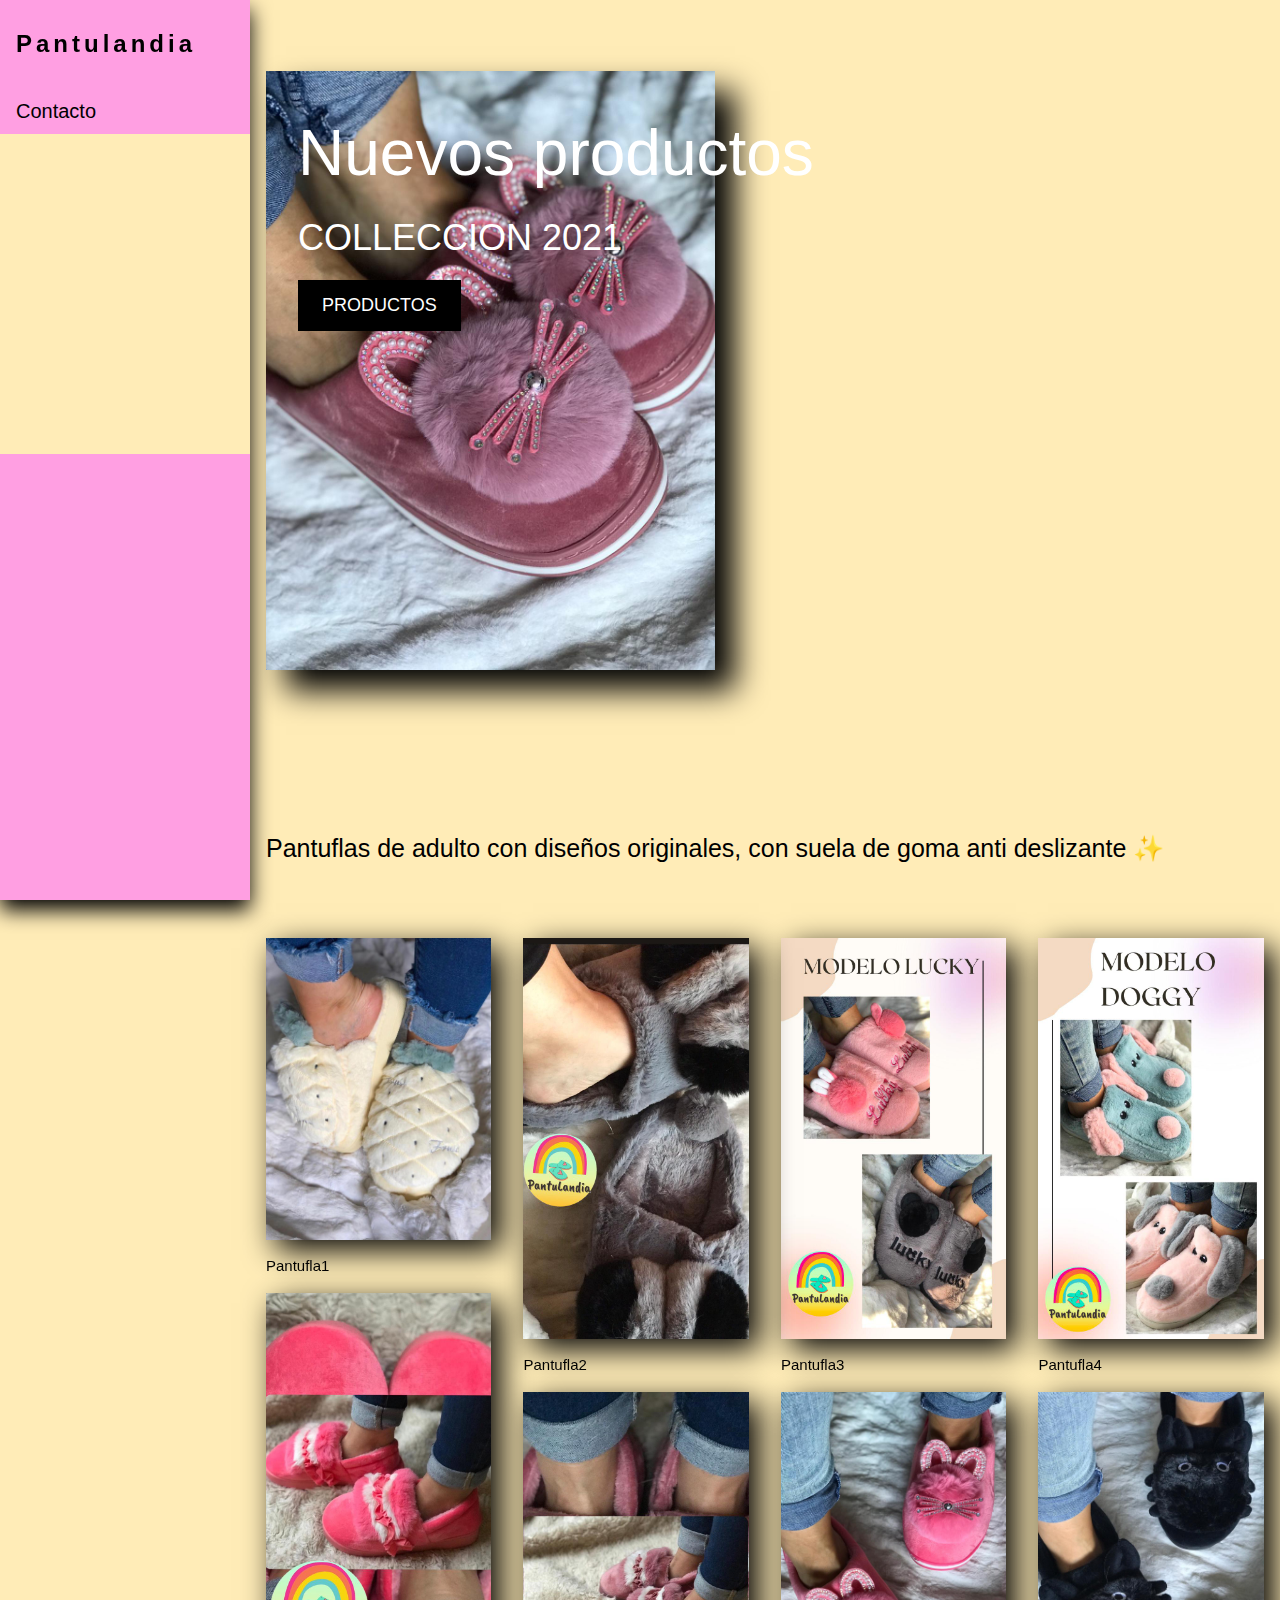
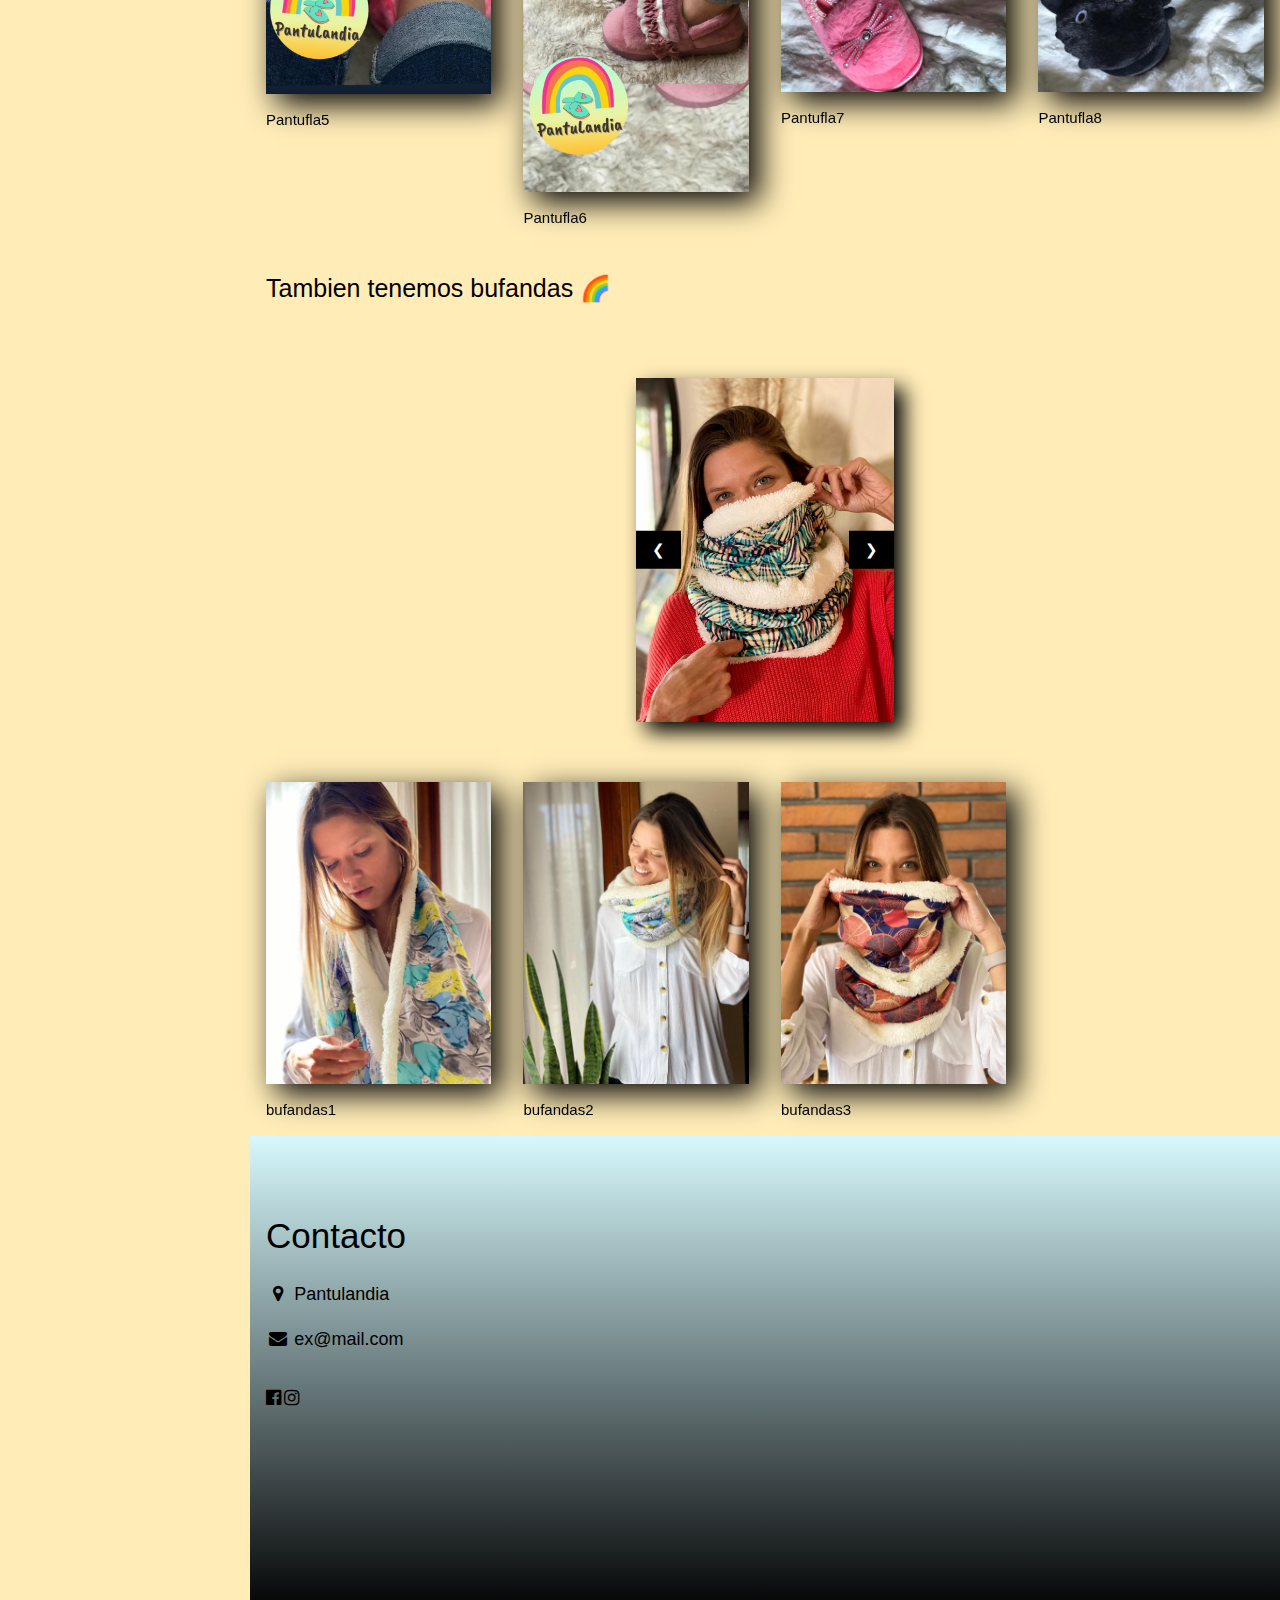
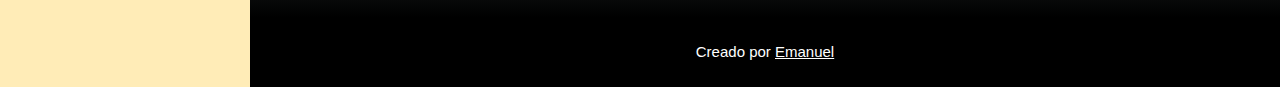
==== commit 5997bdc9: "Add files via upload" ====
--- a/index.html
+++ b/index.html
@@ -18,29 +18,26 @@
 
     <style type="text/css">
         .m {
-            animation: change 40s infinite;
+            animation: change 20s infinite;
         }
 
         @keyframes change {
             0% {
-                background-image: url(recursos/image/10.jpeg);
-            }
-
-            25% {
-                background-image: url(recursos/image/11.jpeg);
-            }
-
-            50% {
-                background-image: url(recursos/image/12.jpeg);
-            }
-
-            75% {
-                background-image: url(recursos/image/16.jpeg);
+                background-image: url(recursos/image/8.jpeg);
+            }
+
+            33% {
+                background-image: url(recursos/image/1.jpeg);
+            }
+
+            66% {
+                background-image: url(recursos/image/6.jpeg);
             }
 
             100% {
-                background-image: url(recursos/image/10.jpeg);
-            }
+                background-image: url(recursos/image/8.jpeg);
+            }
+
         }
     </style>
 
@@ -179,6 +176,10 @@
         }
 
         /* change photo */
+
+        .mySlides {
+            display: none;
+        }
     </style>
 </head>
 
@@ -214,35 +215,14 @@
             onclick="document.getElementById('newsletter').style.display='block'">Newsletter</a-->
         <!--a href="#footer"  class="w3-bar-item w3-button w3-padding">Subscribe</a-->
 
-        <!--         <h2>Automatic Slideshow</h2>
-        <p>Change image every 2 seconds:</p> -->
-
-        <div class="slideshow-container">
-
-            <div class="mySlides fade">
-                <div class="numbertext">1 / 3</div>
-                <img src="recursos/image/1.jpeg" style="width:100%">
-                <!--   <div class="text">Caption Text</div> -->
-            </div>
-
-            <div class="mySlides fade">
-                <div class="numbertext">2 / 3</div>
-                <img src="recursos/image/8.jpeg" style="width:100%">
-                <!-- <div class="text">Caption Two</div> -->
-            </div>
-
-            <div class="mySlides fade ">
-                <div class="numbertext">3 / 3</div>
-                <img src="recursos/image/6.jpeg" style="width:100%">
-                <!--  <div class="text">Caption Three</div> -->
-            </div>
-            <div style="text-align:center">
-                <span class="dot"></span>
-                <span class="dot"></span>
-                <span class="dot"></span>
-            </div>
-
-        </div>
+        <!-- slider -->
+        <div style="width: 100%;height: 320px; background-color: rgb(255, 236, 183);">
+            <div class="m"
+                style="height: 100%;background-repeat: no-repeat;background-size: 100%;background-position: 50%">
+            </div>
+        </div>
+
+
 
     </nav>
 
@@ -287,11 +267,14 @@
             </div>
         </div>
 
+        <br><br><br><br><br><br>
+
 
         <div class="w3-container w3-text-grey" id="jeans">
             <p style="font-size: 25px;color: black;">Pantuflas de adulto con diseños originales, con suela de goma anti
                 deslizante ✨</p>
         </div>
+        <br><br>
 
         <!-- Product grid -->
         <div class="w3-row w3-grayscale">
@@ -313,7 +296,7 @@
             <div class="w3-col l3 s6">
                 <div class="w3-container">
                     <div class="w3-display-container">
-                        <img src="recursos/image/3.jpeg" style="width:100%"class="s">
+                        <img src="recursos/image/3.jpeg" style="width:100%" class="s">
                         <!--                         <span class="w3-tag w3-display-topleft">New</span>
                         <div class="w3-display-middle w3-display-hover">
                             <button class="w3-button w3-black">Buy now <i class="fa fa-shopping-cart"></i></button>
@@ -324,7 +307,7 @@
                     </p>
                 </div>
                 <div class="w3-container">
-                    <img src="recursos/image/4.jpeg" style="width:100%;background-repeat: no-repeat;"class="s">
+                    <img src="recursos/image/4.jpeg" style="width:100%;background-repeat: no-repeat;" class="s">
                     <p>Pantufla6<br>
                         <!--b>$20.50</b-->
                     </p>
@@ -333,14 +316,14 @@
 
             <div class="w3-col l3 s6">
                 <div class="w3-container">
-                    <img src="recursos/image/9.jpeg" style="width:100%"class="s">
+                    <img src="recursos/image/9.jpeg" style="width:100%" class="s">
                     <p>Pantufla3<br>
                         <!--b>$20.50</b-->
                     </p>
                 </div>
                 <div class="w3-container">
                     <div class="w3-display-container">
-                        <img src="recursos/image/6.jpeg" style="width:100%"class="s">
+                        <img src="recursos/image/6.jpeg" style="width:100%" class="s">
                         <!--                         <span class="w3-tag w3-display-topleft">Sale</span>
                         <div class="w3-display-middle w3-display-hover">
                             <button class="w3-button w3-black">Buy now <i class="fa fa-shopping-cart"></i></button>
@@ -354,13 +337,13 @@
 
             <div class="w3-col l3 s6">
                 <div class="w3-container">
-                    <img src="recursos/image/7.jpeg" style="width:100%"class="s">
+                    <img src="recursos/image/7.jpeg" style="width:100%" class="s">
                     <p>Pantufla4<br>
                         <!--b>$14.99</b-->
                     </p>
                 </div>
                 <div class="w3-container">
-                    <img src="recursos/image/8.jpeg" style="width:100%"class="s">
+                    <img src="recursos/image/8.jpeg" style="width:100%" class="s">
                     <p>Pantufla8<br>
                         <!--b>$24.99</b-->
                     </p>
@@ -373,15 +356,27 @@
         <div class="w3-container w3-text-grey" id="jeans">
             <p style="font-size: 25px;color: black;">Tambien tenemos bufandas 🌈 </p>
         </div>
+        <br><br>
 
         <!-- slider manual -->
-        <div style="width: 100%;height: 640px; background-color: rgb(255, 236, 183);">
+        <!--         <div style="width: 100%;height: 640px; background-color: rgb(255, 236, 183);">
             <div class="m"
                 style="height: 100%;background-repeat: no-repeat;background-size: 35%;background-position: 50%">
                 <img src="recursos/image/13.jpeg" alt="" style="opacity:0">
             </div>
-        </div>
-
+        </div> -->
+<!--         <h2 class="w3-center">Manual Slideshow</h2> -->
+
+        <div class="w3-content w3-display-container" style="width: 25%;height: 25%;box-shadow: 10px 10px 20px 0px;">
+            <img class="mySlides" src="recursos/image/10.jpeg" style="width:100%">
+            <img class="mySlides" src="recursos/image/11.jpeg" style="width:100%">
+            <img class="mySlides" src="recursos/image/12.jpeg" style="width:100%">
+            <img class="mySlides" src="recursos/image/16.jpeg" style="width:100%">
+
+            <button class="w3-button w3-black w3-display-left" onclick="plusDivs(-1)">&#10094;</button>
+            <button class="w3-button w3-black w3-display-right" onclick="plusDivs(1)">&#10095;</button>
+        </div>
+<br><br>
 
         <!-- Product grid -->
         <div class="w3-row w3-grayscale">
@@ -393,7 +388,7 @@
                     </p>
                 </div>
                 <div class="w3-container">
-                    <img src="recursos/image/14.jpeg" style="width:100%"class="s">
+                    <img src="recursos/image/14.jpeg" style="width:100%" class="s">
                     <!--                     <p>bufandas5<br> -->
                     <p>bufandas1<br>
                         <!--b>$19.99</b-->
@@ -415,7 +410,7 @@
                     </p>
                 </div>
                 <div class="w3-container">
-                    <img src="recursos/image/15.jpeg" style="width:100%;background-repeat: no-repeat;"class="s">
+                    <img src="recursos/image/15.jpeg" style="width:100%;background-repeat: no-repeat;" class="s">
                     <!--                     <p>bufandas6<br> -->
                     <p>bufandas2<br>
                         <!--b>$20.50</b-->
@@ -432,7 +427,7 @@
                 </div>
                 <div class="w3-container">
                     <div class="w3-display-container">
-                        <img src="recursos/image/13.jpeg" style="width:100%"class="s">
+                        <img src="recursos/image/13.jpeg" style="width:100%" class="s">
                         <!--                         <img src="recursos/image/16.jpeg" style="width:100%"> -->
                         <!--                         <span class="w3-tag w3-display-topleft">Sale</span>
                         <div class="w3-display-middle w3-display-hover">
@@ -470,7 +465,7 @@
   </div-->
 
         <!-- Footer -->
-        <footer class="w3-padding-64 w3-light-grey w3-small w3-center" id="footer">
+        <footer class="w3-padding-64 w3-light-grey w3-small w3-center" id="footer" style="background-image: linear-gradient(180deg, #d6f9fd, black)">
             <div class="w3-row-padding">
                 <!--div class="w3-col s4">
         <h4>Contact</h4>
@@ -484,7 +479,7 @@
         </form>
       </div-->
 
-                <div class="w3-col s4">
+<!--                 <div class="w3-col s4"> -->
                     <!--h4>About</h4>
                     <p><a href="#">About us</a></p>
                     <p><a href="#">We're hiring</a></p>
@@ -493,11 +488,11 @@
                     <p><a href="#">Shipment</a></p>
                     <p><a href="#">Payment</a></p>
                     <p><a href="#">Gift card</a></p-->
-<!--                     <p style="font-size: 20px;"><a href="#">Arriba ↑</a></p> -->
+                    <!--                     <p style="font-size: 20px;"><a href="#">Arriba ↑</a></p> -->
                     <!--p><a href="#">Help</a></p-->
-                </div>
-
-                <div class="w3-col s4 w3-justify">
+<!--                 </div> -->
+
+                <div class="w3-col s4 w3-justify" >
                     <h4 style="font-size: 35px;">Contacto</h4>
                     <p style="font-size: 18px;"><i class="fa fa-fw fa-map-marker"></i> Pantulandia</p>
                     <!--                     <p style="font-size: 18px;"><i class="fa fa-fw fa-phone"></i> 297-x-xxx-xxx</p> -->
@@ -513,11 +508,14 @@
                     <!--i class="fa fa-pinterest-p w3-hover-opacity w3-large"></i-->
                     <!--                     <i class="fa fa-twitter w3-hover-opacity w3-large"><br></i> -->
                     <!--i class="fa fa-linkedin w3-hover-opacity w3-large"></i-->
+                    <br><br><br><br><br><br><br><br><br>
                 </div>
             </div>
         </footer>
 
-        <div class="w3-black w3-center w3-padding-24">Creado por <a href=" " title="W3.CSS" target="_blank"
+        
+
+        <div class="w3-black w3-center w3-padding-24">Creado por <a href="https://github.com/EmanuelPB123" title="EmanuelWebs" target="_blank"
                 class="w3-hover-opacity">Emanuel</a></div>
 
         <!-- End page content -->
@@ -563,7 +561,7 @@
             document.getElementById("myOverlay").style.display = "none";
         }
         //slider
-        var slideIndex = 0;
+/*         var slideIndex = 0;
         showSlides();
 
         function showSlides() {
@@ -580,14 +578,27 @@
             }
             slides[slideIndex - 1].style.display = "block";
             dots[slideIndex - 1].className += " active";
-            setTimeout(showSlides, 5000); // Change image every 2 seconds
-        }
+            setTimeout(showSlides, 5000); // Change image every 5 seconds
+        } */
 
         /*manual slider */
-
-
-
-
+        var slideIndex = 1;
+        showDivs(slideIndex);
+
+        function plusDivs(n) {
+            showDivs(slideIndex += n);
+        }
+
+        function showDivs(n) {
+            var i;
+            var x = document.getElementsByClassName("mySlides");
+            if (n > x.length) { slideIndex = 1 }
+            if (n < 1) { slideIndex = x.length }
+            for (i = 0; i < x.length; i++) {
+                x[i].style.display = "none";
+            }
+            x[slideIndex - 1].style.display = "block";
+        }
 
     </script>
 
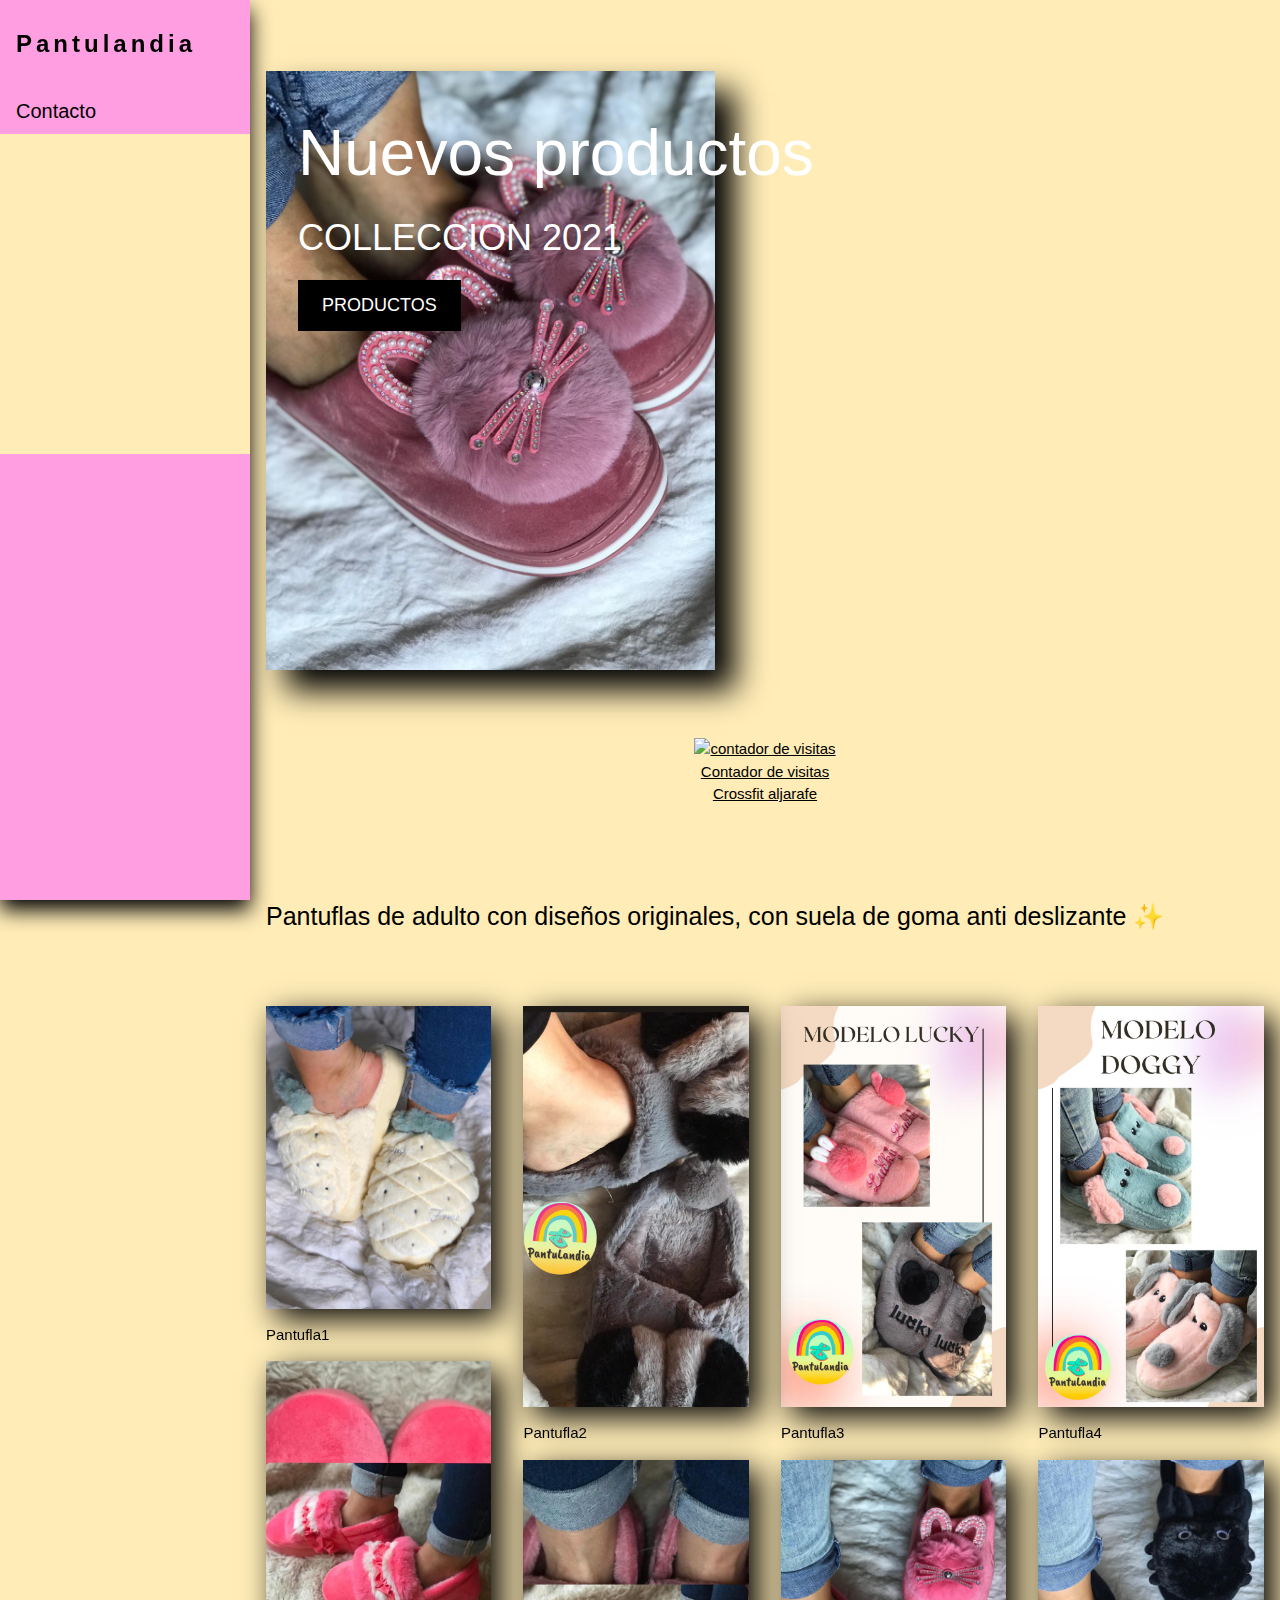
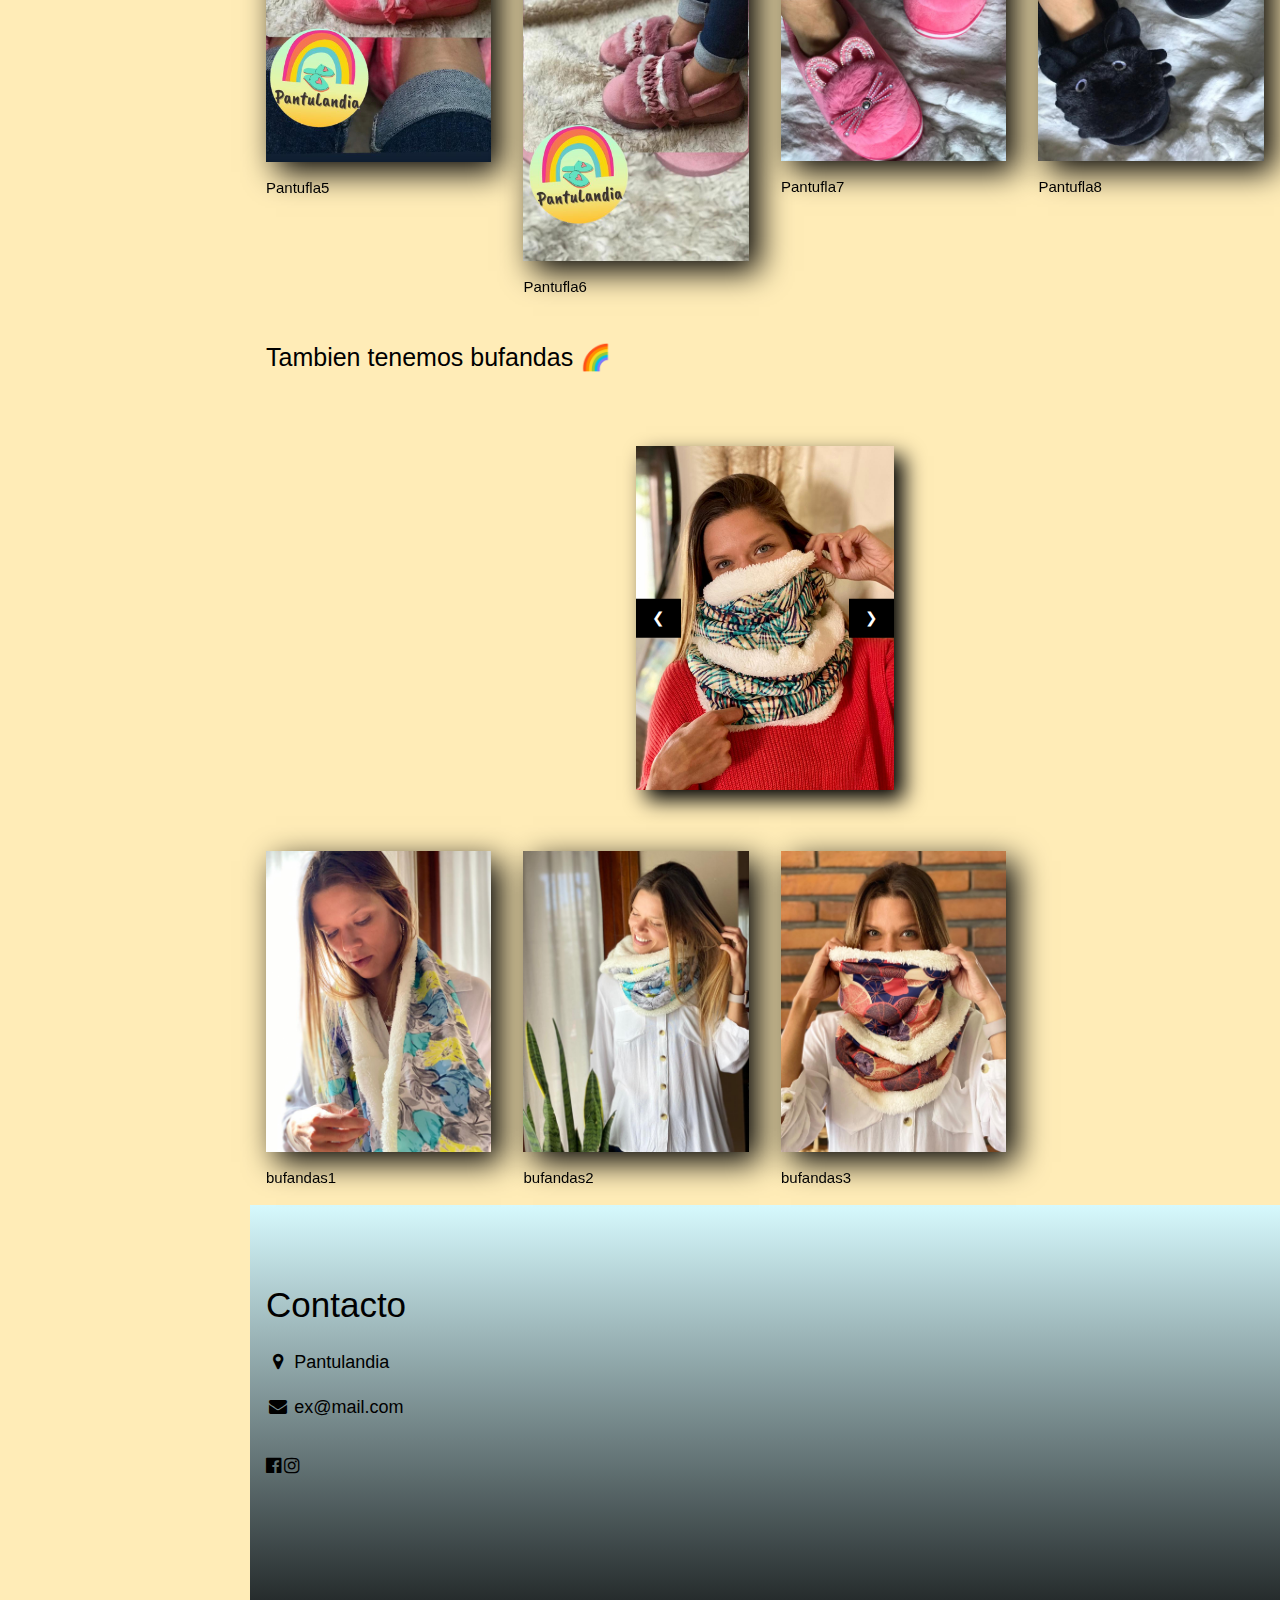
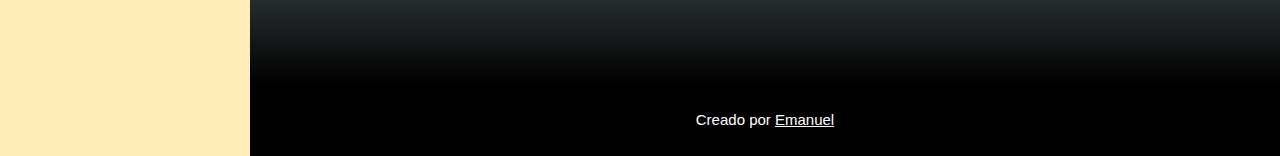
==== commit e62a5ab8: "Update index.html" ====
--- a/index.html
+++ b/index.html
@@ -267,7 +267,12 @@
             </div>
         </div>
 
-        <br><br><br><br><br><br>
+        <br><br><br>
+        <!-- Contador de visitas -->
+<center><a href="http://www.websmultimedia.com/contador-de-visitas-gratis" title="Contador De Visitas Gratis">
+<img style="border: 0px solid; display: inline;" alt="contador de visitas" src="http://www.websmultimedia.com/contador-de-visitas.php?id=297495"></a><br><a href='http://www.websmultimedia.com/contador-de-visitas-gratis'>Contador de visitas</a><br><a href='http://boxindian.com/'>Crossfit aljarafe</a></center>
+<!-- Fin Contador de visitas -->
+        <br><br><br>
 
 
         <div class="w3-container w3-text-grey" id="jeans">
@@ -604,4 +609,4 @@
 
 </body>
 
-</html>+</html>
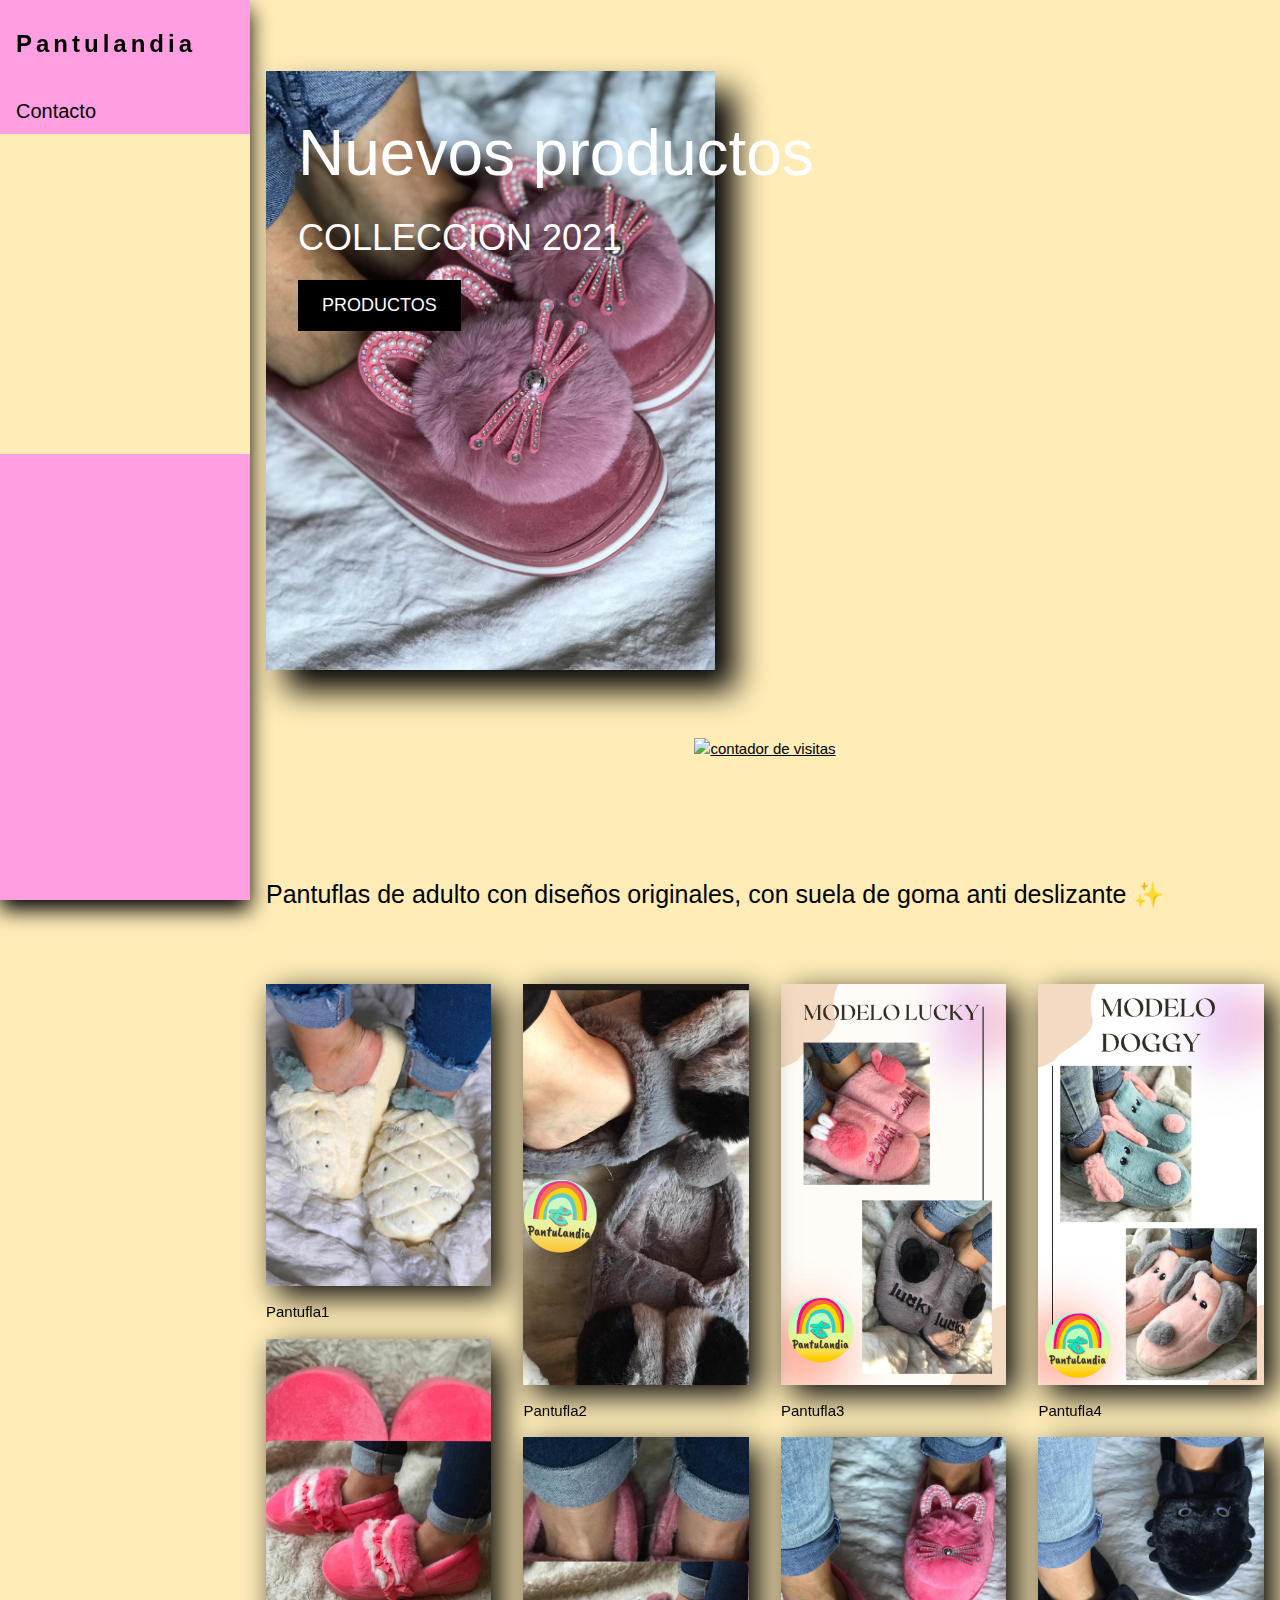
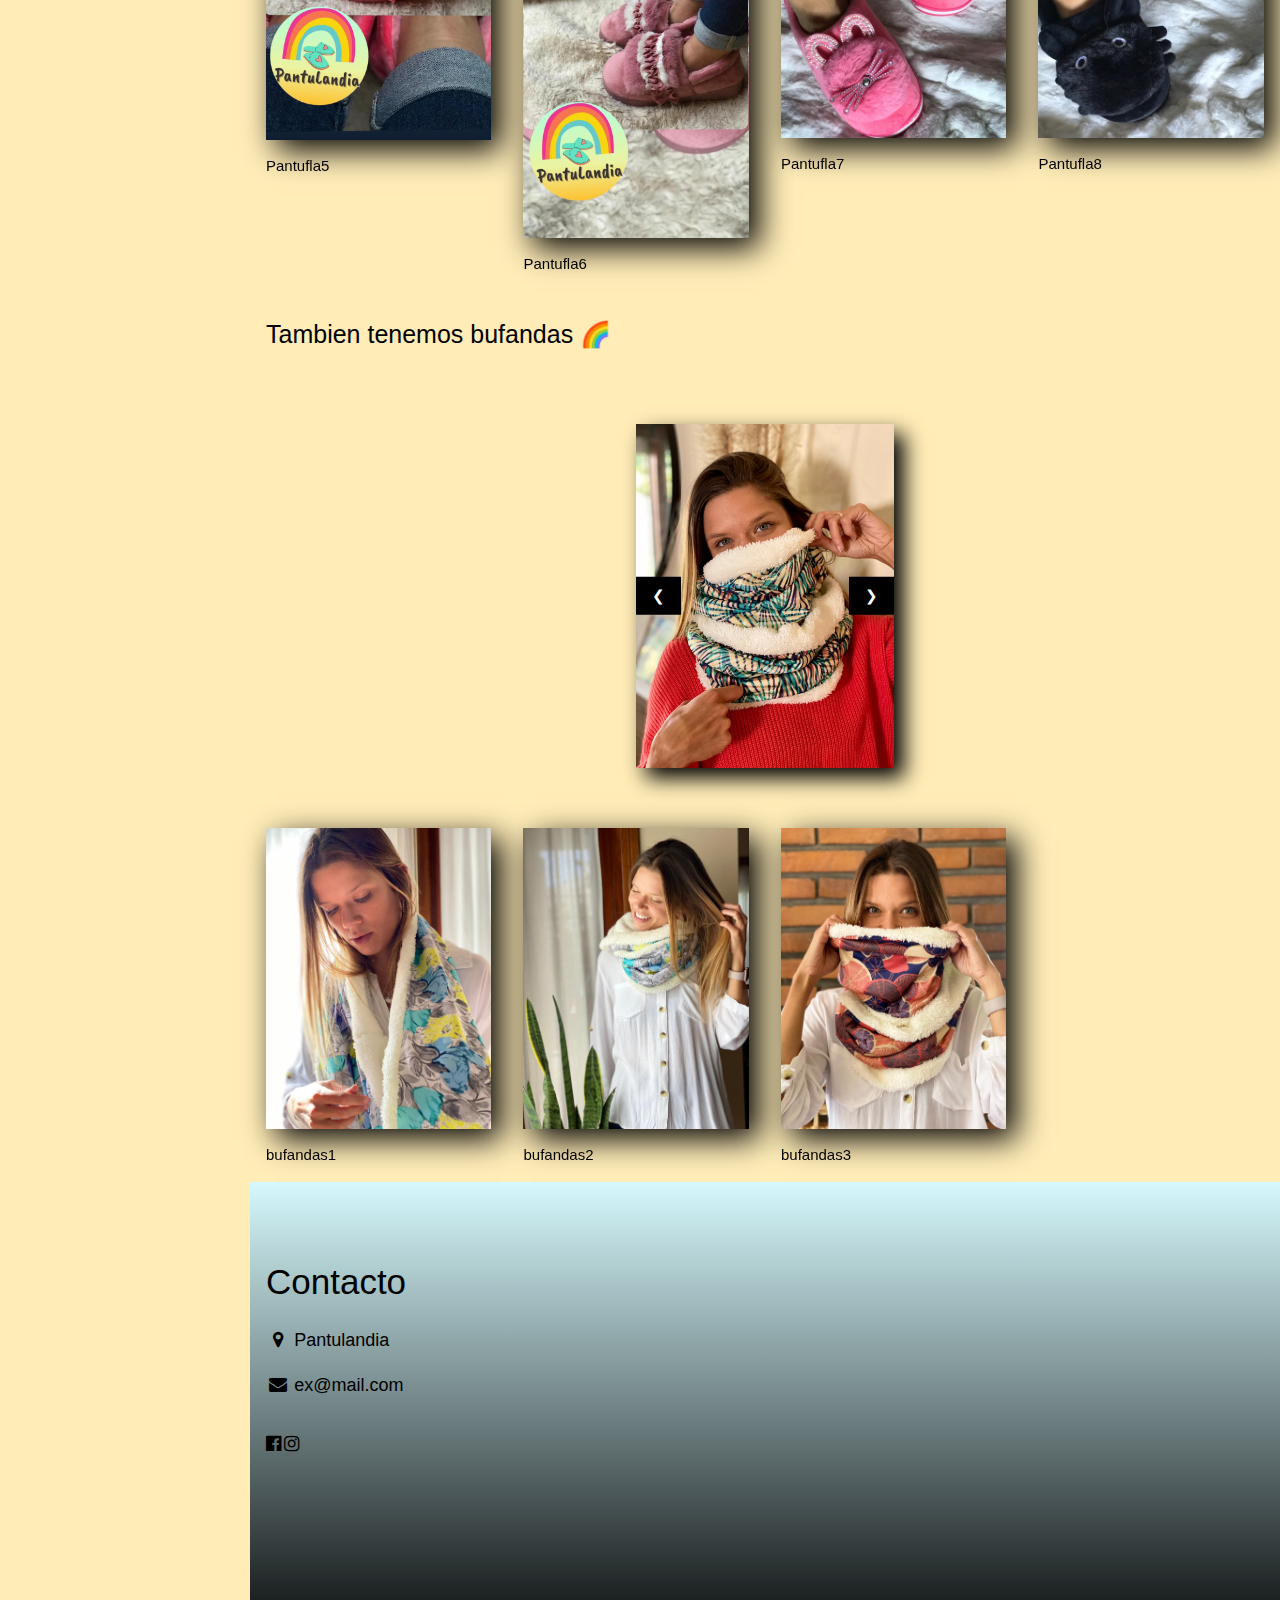
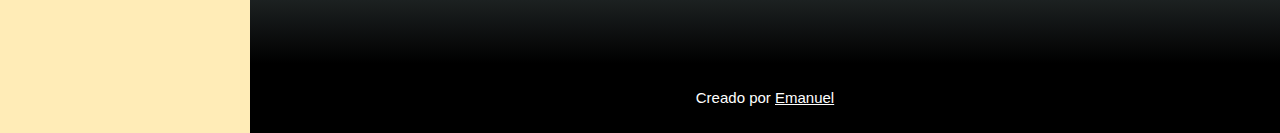
==== commit e9d79452: "Update index.html" ====
--- a/index.html
+++ b/index.html
@@ -270,7 +270,7 @@
         <br><br><br>
         <!-- Contador de visitas -->
 <center><a href="http://www.websmultimedia.com/contador-de-visitas-gratis" title="Contador De Visitas Gratis">
-<img style="border: 0px solid; display: inline;" alt="contador de visitas" src="http://www.websmultimedia.com/contador-de-visitas.php?id=297495"></a><br><a href='http://www.websmultimedia.com/contador-de-visitas-gratis'>Contador de visitas</a><br><a href='http://boxindian.com/'>Crossfit aljarafe</a></center>
+<img style="border: 0px solid; display: inline;" alt="contador de visitas" src="http://www.websmultimedia.com/contador-de-visitas.php?id=297495"></a><br><a href='http://www.websmultimedia.com/contador-de-visitas-gratis'></a><br><a href='http://boxindian.com/'></a></center>
 <!-- Fin Contador de visitas -->
         <br><br><br>
 
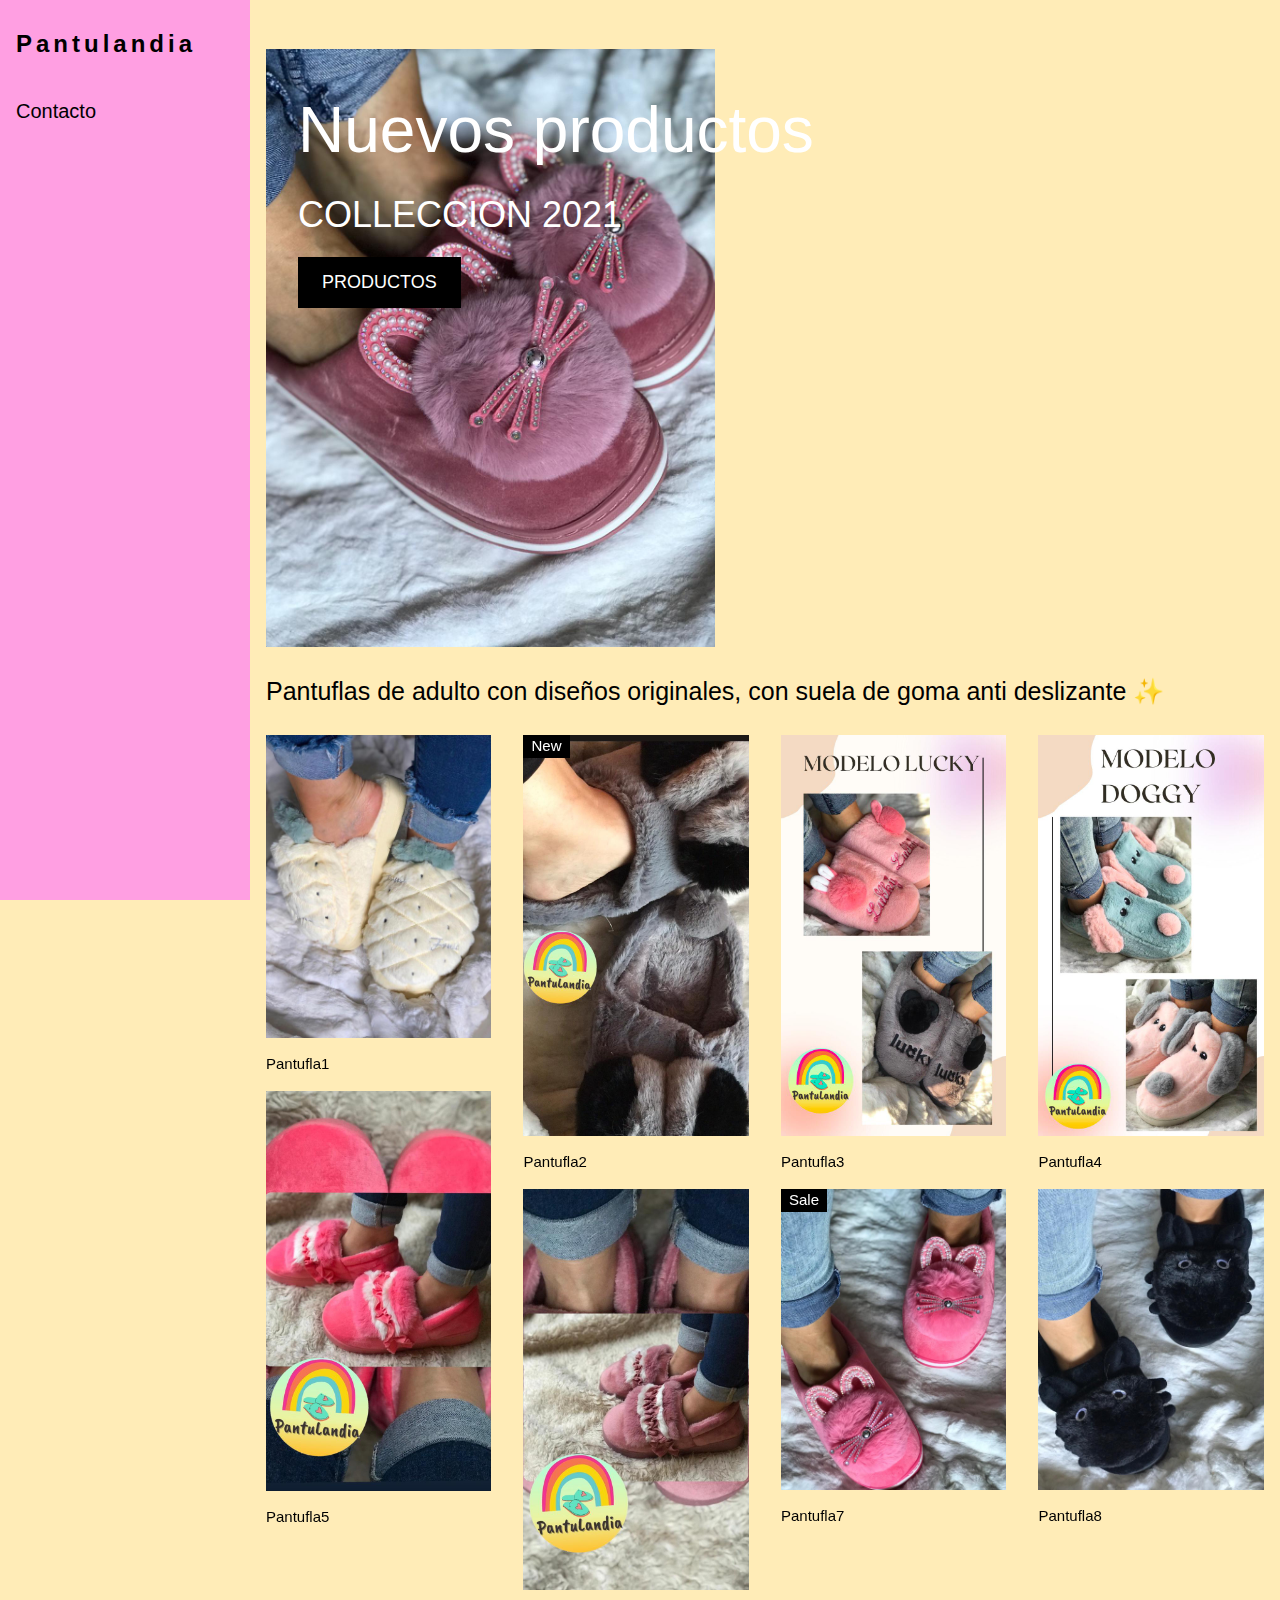
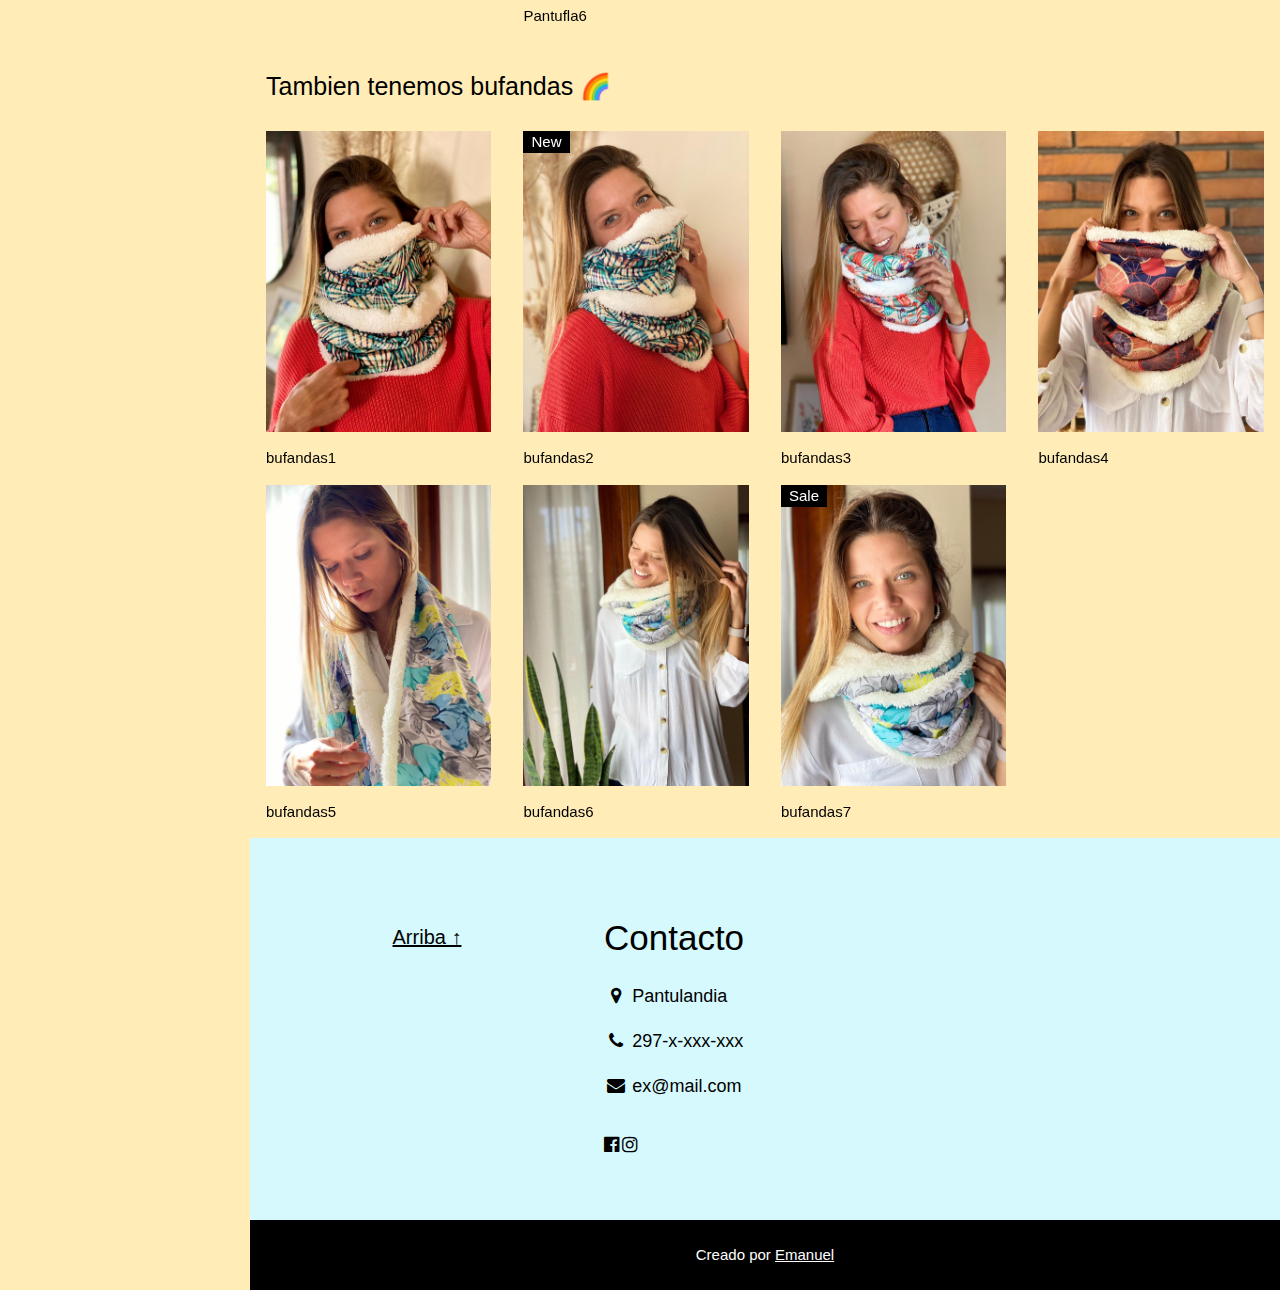
==== commit 8fb3c0bb: "Update index.html" ====
--- a/index.html
+++ b/index.html
@@ -1,194 +1,22 @@
 <!DOCTYPE html>
 <html>
 <title>Pantulandia Comodoro Rivadavia</title>
-
-<head>
-    <meta charset="UTF-8">
-    <meta name="viewport" content="width=device-width, initial-scale=1">
-
-    <link rel="stylesheet" href="recursos/css/PF.css">
-    <!--link rel="stylesheet" href="https://fonts.googleapis.com/css?family=Roboto">
+<meta charset="UTF-8">
+<meta name="viewport" content="width=device-width, initial-scale=1">
+<link rel="stylesheet" href="recursos/css/PF.css">
+<!--link rel="stylesheet" href="https://fonts.googleapis.com/css?family=Roboto">
 <link rel="stylesheet" href="https://fonts.googleapis.com/css?family=Montserrat"-->
-    <link rel="stylesheet" href="https://cdnjs.cloudflare.com/ajax/libs/font-awesome/4.7.0/css/font-awesome.min.css">
-    <!--style>
+<link rel="stylesheet" href="https://cdnjs.cloudflare.com/ajax/libs/font-awesome/4.7.0/css/font-awesome.min.css">
+<!--style>
 .w3-sidebar a {font-family: "Roboto", sans-serif}
 body,h1,h2,h3,h4,h5,h6,.w3-wide {font-family: "Montserrat", sans-serif;}
 </style-->
-    <link rel="shortcut icon" type="image/x-icon" href="recursos/logo/pantulandiaLOGO.png">
-
-    <style type="text/css">
-        .m {
-            animation: change 20s infinite;
-        }
-
-        @keyframes change {
-            0% {
-                background-image: url(recursos/image/8.jpeg);
-            }
-
-            33% {
-                background-image: url(recursos/image/1.jpeg);
-            }
-
-            66% {
-                background-image: url(recursos/image/6.jpeg);
-            }
-
-            100% {
-                background-image: url(recursos/image/8.jpeg);
-            }
-
-        }
-    </style>
-
-    <style>
-        * {
-            box-sizing: border-box;
-        }
-
-        body {
-            font-family: Verdana, sans-serif;
-        }
-
-        .mySlides {
-            display: none;
-        }
-
-        img {
-            vertical-align: middle;
-        }
-
-        /* Slideshow container */
-        .slideshow-container {
-            max-width: 1000px;
-            position: relative;
-            margin: auto;
-        }
-
-        /* Caption text */
-        .text {
-            color: #f2f2f2;
-            font-size: 15px;
-            padding: 8px 12px;
-            position: absolute;
-            bottom: 8px;
-            width: 100%;
-            text-align: center;
-        }
-
-        /* Number text (1/3 etc) */
-        .numbertext {
-            color: #f2f2f2;
-            font-size: 12px;
-            padding: 8px 12px;
-            position: absolute;
-            top: 0;
-        }
-
-        /* The dots/bullets/indicators */
-        .dot {
-            height: 15px;
-            width: 15px;
-            margin: 0 2px;
-            background-color: rgb(255, 159, 226);
-            border-radius: 50%;
-            display: inline-block;
-            transition: background-color 0.6s ease;
-        }
-
-        .active {
-            background-color: rgb(255, 159, 226);
-        }
-
-        /* Fading animation */
-        .fade {
-            -webkit-animation-name: fade;
-            -webkit-animation-duration: 1.5s;
-            animation-name: fade;
-            animation-duration: 1.5s;
-        }
-
-        @-webkit-keyframes fade {
-            from {
-                opacity: .4
-            }
-
-            to {
-                opacity: 1
-            }
-        }
-
-        @keyframes fade {
-            from {
-                opacity: .4
-            }
-
-            to {
-                opacity: 1
-            }
-        }
-
-        /* On smaller screens, decrease text size */
-        @media only screen and (max-width: 300px) {
-            .text {
-                font-size: 11px
-            }
-        }
-
-        /*slider manual*/
-        /* Make the image fully responsive */
-
-        * {
-            box-sizing: border-box;
-        }
-
-        .img-comp-container {
-            position: relative;
-            height: 100px;
-            /*should be the same height as the images*/
-        }
-
-        .img-comp-img {
-            position: absolute;
-            width: auto;
-            height: auto;
-            overflow: hidden;
-        }
-
-        .img-comp-img img {
-            display: block;
-        }
-
-        .img-comp-slider {
-            position: absolute;
-            z-index: 9;
-            cursor: ew-resize;
-            /*set the appearance of the slider:*/
-            width: 40px;
-            height: 40px;
-            background-color: #2196F3;
-            opacity: 0.7;
-            border-radius: 50%;
-        }
-
-        .s {
-            box-shadow: 10px 10px 30px 0px black;
-        }
-
-        /* change photo */
-
-        .mySlides {
-            display: none;
-        }
-    </style>
-</head>
-
+<link rel="shortcut icon" type="image/x-icon" href="recursos/logo/pantulandiaLOGO.png">
 
 <body class="w3-content" style="max-width:100%;background-color:rgb(255, 236, 183);">
 
     <!-- Sidebar/menu -->
-    <nav class="w3-sidebar w3-bar-block w3-white w3-collapse w3-top"
-        style="z-index:3;width:250px;box-shadow: 0px 10px 20px black;" id="mySidebar">
+    <nav class="w3-sidebar w3-bar-block w3-white w3-collapse w3-top" style="z-index:3;width:250px" id="mySidebar">
         <div class="w3-container w3-display-container w3-padding-16">
             <i onclick="w3_close()" class="fa fa-remove w3-hide-large w3-button w3-display-topright"></i>
             <h3 class="w3-wide"><b>Pantulandia</b></h3>
@@ -214,21 +42,7 @@
         <!--a href="javascript:void(0)" class="w3-bar-item w3-button w3-padding"
             onclick="document.getElementById('newsletter').style.display='block'">Newsletter</a-->
         <!--a href="#footer"  class="w3-bar-item w3-button w3-padding">Subscribe</a-->
-
-        <!-- slider -->
-        <div style="width: 100%;height: 320px; background-color: rgb(255, 236, 183);">
-            <div class="m"
-                style="height: 100%;background-repeat: no-repeat;background-size: 100%;background-position: 50%">
-            </div>
-        </div>
-
-
-
     </nav>
-
-
-    </div>
-    <br>
 
     <!-- Top menu on small screens -->
     <header class="w3-bar w3-top w3-hide-large w3-black w3-xlarge">
@@ -258,7 +72,7 @@
 
         <!-- Image header -->
         <div class="w3-display-container w3-container">
-            <img src="recursos/image/5.jpeg" alt="Jeans" style="width:45%;box-shadow: 20px 20px 30px 0px  black;">
+            <img src="recursos/image/5.jpeg" alt="Jeans" style="width:45%" loading="lazy">
             <div class="w3-display-topleft w3-text-white" style="padding:24px 48px">
                 <h1 class="w3-jumbo w3-hide-small">Nuevos productos</h1>
                 <h1 class="w3-hide-large w3-hide-medium">Nuevos productos</h1>
@@ -267,31 +81,22 @@
             </div>
         </div>
 
-        <br><br><br>
-        <!-- Contador de visitas -->
-<center><a href="http://www.websmultimedia.com/contador-de-visitas-gratis" title="Contador De Visitas Gratis">
-<img style="border: 0px solid; display: inline;" alt="contador de visitas" src="http://www.websmultimedia.com/contador-de-visitas.php?id=297495"></a><br><a href='http://www.websmultimedia.com/contador-de-visitas-gratis'></a><br><a href='http://boxindian.com/'></a></center>
-<!-- Fin Contador de visitas -->
-        <br><br><br>
-
-
         <div class="w3-container w3-text-grey" id="jeans">
             <p style="font-size: 25px;color: black;">Pantuflas de adulto con diseños originales, con suela de goma anti
                 deslizante ✨</p>
         </div>
-        <br><br>
 
         <!-- Product grid -->
         <div class="w3-row w3-grayscale">
             <div class="w3-col l3 s6">
                 <div class="w3-container">
-                    <img src="recursos/image/1.jpeg" style="width:100%" class="s">
+                    <img src="recursos/image/1.jpeg" loading="lazy" style="width:100%">
                     <p>Pantufla1<br>
                         <!--b>$24.99</b-->
                     </p>
                 </div>
                 <div class="w3-container">
-                    <img src="recursos/image/2.jpeg" style="width:100%" class="s">
+                    <img src="recursos/image/2.jpeg" loading="lazy" style="width:100%">
                     <p>Pantufla5<br>
                         <!--b>$19.99</b-->
                     </p>
@@ -301,18 +106,18 @@
             <div class="w3-col l3 s6">
                 <div class="w3-container">
                     <div class="w3-display-container">
-                        <img src="recursos/image/3.jpeg" style="width:100%" class="s">
-                        <!--                         <span class="w3-tag w3-display-topleft">New</span>
+                        <img src="recursos/image/3.jpeg" loading="lazy" style="width:100%">
+                        <span class="w3-tag w3-display-topleft">New</span>
                         <div class="w3-display-middle w3-display-hover">
                             <button class="w3-button w3-black">Buy now <i class="fa fa-shopping-cart"></i></button>
-                        </div> -->
+                        </div>
                     </div>
                     <p>Pantufla2<br>
                         <!--b>$19.99</b-->
                     </p>
                 </div>
                 <div class="w3-container">
-                    <img src="recursos/image/4.jpeg" style="width:100%;background-repeat: no-repeat;" class="s">
+                    <img src="recursos/image/4.jpeg" style="width:100%;background-repeat: no-repeat;" loading="lazy">
                     <p>Pantufla6<br>
                         <!--b>$20.50</b-->
                     </p>
@@ -321,18 +126,18 @@
 
             <div class="w3-col l3 s6">
                 <div class="w3-container">
-                    <img src="recursos/image/9.jpeg" style="width:100%" class="s">
+                    <img src="recursos/image/9.jpeg" style="width:100%" loading="lazy">
                     <p>Pantufla3<br>
                         <!--b>$20.50</b-->
                     </p>
                 </div>
                 <div class="w3-container">
                     <div class="w3-display-container">
-                        <img src="recursos/image/6.jpeg" style="width:100%" class="s">
-                        <!--                         <span class="w3-tag w3-display-topleft">Sale</span>
+                        <img src="recursos/image/6.jpeg" style="width:100%" loading="lazy">
+                        <span class="w3-tag w3-display-topleft">Sale</span>
                         <div class="w3-display-middle w3-display-hover">
                             <button class="w3-button w3-black">Buy now <i class="fa fa-shopping-cart"></i></button>
-                        </div> -->
+                        </div>
                     </div>
                     <p>Pantufla7<br>
                         <!--b class="w3-text-red">$14.99</b-->
@@ -342,13 +147,13 @@
 
             <div class="w3-col l3 s6">
                 <div class="w3-container">
-                    <img src="recursos/image/7.jpeg" style="width:100%" class="s">
+                    <img src="recursos/image/7.jpeg" style="width:100%" loading="lazy">
                     <p>Pantufla4<br>
                         <!--b>$14.99</b-->
                     </p>
                 </div>
                 <div class="w3-container">
-                    <img src="recursos/image/8.jpeg" style="width:100%" class="s">
+                    <img src="recursos/image/8.jpeg" style="width:100%" loading="lazy">
                     <p>Pantufla8<br>
                         <!--b>$24.99</b-->
                     </p>
@@ -356,46 +161,22 @@
             </div>
         </div>
 
-
-        <div></div>
         <div class="w3-container w3-text-grey" id="jeans">
             <p style="font-size: 25px;color: black;">Tambien tenemos bufandas 🌈 </p>
         </div>
-        <br><br>
-
-        <!-- slider manual -->
-        <!--         <div style="width: 100%;height: 640px; background-color: rgb(255, 236, 183);">
-            <div class="m"
-                style="height: 100%;background-repeat: no-repeat;background-size: 35%;background-position: 50%">
-                <img src="recursos/image/13.jpeg" alt="" style="opacity:0">
-            </div>
-        </div> -->
-<!--         <h2 class="w3-center">Manual Slideshow</h2> -->
-
-        <div class="w3-content w3-display-container" style="width: 25%;height: 25%;box-shadow: 10px 10px 20px 0px;">
-            <img class="mySlides" src="recursos/image/10.jpeg" style="width:100%">
-            <img class="mySlides" src="recursos/image/11.jpeg" style="width:100%">
-            <img class="mySlides" src="recursos/image/12.jpeg" style="width:100%">
-            <img class="mySlides" src="recursos/image/16.jpeg" style="width:100%">
-
-            <button class="w3-button w3-black w3-display-left" onclick="plusDivs(-1)">&#10094;</button>
-            <button class="w3-button w3-black w3-display-right" onclick="plusDivs(1)">&#10095;</button>
-        </div>
-<br><br>
 
         <!-- Product grid -->
         <div class="w3-row w3-grayscale">
             <div class="w3-col l3 s6">
                 <div class="w3-container">
-                    <!--                     <img src="recursos/image/10.jpeg" style="width:100%"> -->
-                    <!--                     <p>bufandas1<br> -->
-                    <!--b>$24.99</b-->
-                    </p>
-                </div>
-                <div class="w3-container">
-                    <img src="recursos/image/14.jpeg" style="width:100%" class="s">
-                    <!--                     <p>bufandas5<br> -->
+                    <img src="recursos/image/10.jpeg" style="width:100%" loading="lazy">
                     <p>bufandas1<br>
+                        <!--b>$24.99</b-->
+                    </p>
+                </div>
+                <div class="w3-container">
+                    <img src="recursos/image/14.jpeg" style="width:100%" loading="lazy">
+                    <p>bufandas5<br>
                         <!--b>$19.99</b-->
                     </p>
                 </div>
@@ -404,20 +185,19 @@
             <div class="w3-col l3 s6">
                 <div class="w3-container">
                     <div class="w3-display-container">
-                        <!--                         <img src="recursos/image/11.jpeg" style="width:100%"> -->
-                        <!--                         <span class="w3-tag w3-display-topleft">New</span>
+                        <img src="recursos/image/11.jpeg" style="width:100%">
+                        <span class="w3-tag w3-display-topleft">New</span>
                         <div class="w3-display-middle w3-display-hover">
                             <button class="w3-button w3-black">Buy now <i class="fa fa-shopping-cart"></i></button>
-                        </div> -->
+                        </div>
                     </div>
-                    <!--                     <p>bufandas2<br> -->
-                    <!--b>$19.99</b-->
-                    </p>
-                </div>
-                <div class="w3-container">
-                    <img src="recursos/image/15.jpeg" style="width:100%;background-repeat: no-repeat;" class="s">
-                    <!--                     <p>bufandas6<br> -->
                     <p>bufandas2<br>
+                        <!--b>$19.99</b-->
+                    </p>
+                </div>
+                <div class="w3-container">
+                    <img src="recursos/image/15.jpeg" style="width:100%;background-repeat: no-repeat;" loading="lazy">
+                    <p>bufandas6<br>
                         <!--b>$20.50</b-->
                     </p>
                 </div>
@@ -425,39 +205,37 @@
 
             <div class="w3-col l3 s6">
                 <div class="w3-container">
-                    <!--                     <img src="recursos/image/12.jpeg" style="width:100%"> -->
-                    <!--                     <p>bufandas3<br> -->
-                    <!--b>$20.50</b-->
+                    <img src="recursos/image/12.jpeg" style="width:100%">
+                    <p>bufandas3<br>
+                        <!--b>$20.50</b-->
                     </p>
                 </div>
                 <div class="w3-container">
                     <div class="w3-display-container">
-                        <img src="recursos/image/13.jpeg" style="width:100%" class="s">
-                        <!--                         <img src="recursos/image/16.jpeg" style="width:100%"> -->
-                        <!--                         <span class="w3-tag w3-display-topleft">Sale</span>
+                        <img src="recursos/image/16.jpeg" style="width:100%">
+                        <span class="w3-tag w3-display-topleft">Sale</span>
                         <div class="w3-display-middle w3-display-hover">
                             <button class="w3-button w3-black">Buy now <i class="fa fa-shopping-cart"></i></button>
-                        </div> -->
+                        </div>
                     </div>
-                    <!--                     <p>bufandas7<br> -->
-                    <!--b class="w3-text-red">$14.99</b-->
-                    </p>
-                    <p>bufandas3<br></p>
-                </div>
-            </div>
-
-            <div class="w3-col l3 s6">
-                <div class="w3-container">
-                    <!--                     <img src="recursos/image/13.jpeg" style="width:100%"> -->
-                    <!--                    <p>bufandas4<br> -->
-                    <!--b>$14.99</b-->
-                    </p>
-                </div>
-                <!--                 <div class="w3-container">
+                    <p>bufandas7<br>
+                        <!--b class="w3-text-red">$14.99</b-->
+                    </p>
+                </div>
+            </div>
+
+            <div class="w3-col l3 s6">
+                <div class="w3-container">
+                    <img src="recursos/image/13.jpeg" style="width:100%">
+                    <p>bufandas4<br>
+                        <!--b>$14.99</b-->
+                    </p>
+                </div>
+<!--                 <div class="w3-container">
                     <img src="recursos/image/" style="width:100%">
                     <p>bufandas8<br> -->
-                <!--b>$24.99</b-->
-                <!--                     </p>
+                        <!--b>$24.99</b-->
+<!--                     </p>
                 </div> -->
             </div>
         </div>
@@ -470,7 +248,7 @@
   </div-->
 
         <!-- Footer -->
-        <footer class="w3-padding-64 w3-light-grey w3-small w3-center" id="footer" style="background-image: linear-gradient(180deg, #d6f9fd, black)">
+        <footer class="w3-padding-64 w3-light-grey w3-small w3-center" id="footer">
             <div class="w3-row-padding">
                 <!--div class="w3-col s4">
         <h4>Contact</h4>
@@ -484,7 +262,7 @@
         </form>
       </div-->
 
-<!--                 <div class="w3-col s4"> -->
+                <div class="w3-col s4">
                     <!--h4>About</h4>
                     <p><a href="#">About us</a></p>
                     <p><a href="#">We're hiring</a></p>
@@ -493,14 +271,14 @@
                     <p><a href="#">Shipment</a></p>
                     <p><a href="#">Payment</a></p>
                     <p><a href="#">Gift card</a></p-->
-                    <!--                     <p style="font-size: 20px;"><a href="#">Arriba ↑</a></p> -->
+                    <p style="font-size: 20px;"><a href="#">Arriba ↑</a></p>
                     <!--p><a href="#">Help</a></p-->
-<!--                 </div> -->
-
-                <div class="w3-col s4 w3-justify" >
+                </div>
+
+                <div class="w3-col s4 w3-justify">
                     <h4 style="font-size: 35px;">Contacto</h4>
                     <p style="font-size: 18px;"><i class="fa fa-fw fa-map-marker"></i> Pantulandia</p>
-                    <!--                     <p style="font-size: 18px;"><i class="fa fa-fw fa-phone"></i> 297-x-xxx-xxx</p> -->
+                    <p style="font-size: 18px;"><i class="fa fa-fw fa-phone"></i> 297-x-xxx-xxx</p>
                     <p style="font-size: 18px;"><i class="fa fa-fw fa-envelope"></i> ex@mail.com</p>
                     <!--h4>We accept</h4>
                     <p><i class="fa fa-fw fa-cc-amex"></i> Amex</p>
@@ -513,19 +291,15 @@
                     <!--i class="fa fa-pinterest-p w3-hover-opacity w3-large"></i-->
                     <!--                     <i class="fa fa-twitter w3-hover-opacity w3-large"><br></i> -->
                     <!--i class="fa fa-linkedin w3-hover-opacity w3-large"></i-->
-                    <br><br><br><br><br><br><br><br><br>
                 </div>
             </div>
         </footer>
 
-        
-
-        <div class="w3-black w3-center w3-padding-24">Creado por <a href="https://github.com/EmanuelPB123" title="EmanuelWebs" target="_blank"
-                class="w3-hover-opacity">Emanuel</a></div>
+        <div class="w3-black w3-center w3-padding-24">Creado por <a href="https://www.w3schools.com/w3css/default.asp"
+                title="W3.CSS" target="_blank" class="w3-hover-opacity">Emanuel</a></div>
 
         <!-- End page content -->
     </div>
-    <div class="pass"></div>
 
     <!-- Newsletter Modal -->
     <!--div id="newsletter" class="w3-modal">
@@ -552,7 +326,7 @@
         }
 
         // Click on the "Jeans" link on page load to open the accordion for demo purposes
-        /* document.getElementById("myBtn").click(); */
+        document.getElementById("myBtn").click();
 
 
         // Open and close sidebar
@@ -565,46 +339,6 @@
             document.getElementById("mySidebar").style.display = "none";
             document.getElementById("myOverlay").style.display = "none";
         }
-        //slider
-/*         var slideIndex = 0;
-        showSlides();
-
-        function showSlides() {
-            var i;
-            var slides = document.getElementsByClassName("mySlides");
-            var dots = document.getElementsByClassName("dot");
-            for (i = 0; i < slides.length; i++) {
-                slides[i].style.display = "none";
-            }
-            slideIndex++;
-            if (slideIndex > slides.length) { slideIndex = 1 }
-            for (i = 0; i < dots.length; i++) {
-                dots[i].className = dots[i].className.replace(" active", "");
-            }
-            slides[slideIndex - 1].style.display = "block";
-            dots[slideIndex - 1].className += " active";
-            setTimeout(showSlides, 5000); // Change image every 5 seconds
-        } */
-
-        /*manual slider */
-        var slideIndex = 1;
-        showDivs(slideIndex);
-
-        function plusDivs(n) {
-            showDivs(slideIndex += n);
-        }
-
-        function showDivs(n) {
-            var i;
-            var x = document.getElementsByClassName("mySlides");
-            if (n > x.length) { slideIndex = 1 }
-            if (n < 1) { slideIndex = x.length }
-            for (i = 0; i < x.length; i++) {
-                x[i].style.display = "none";
-            }
-            x[slideIndex - 1].style.display = "block";
-        }
-
     </script>
 
 </body>
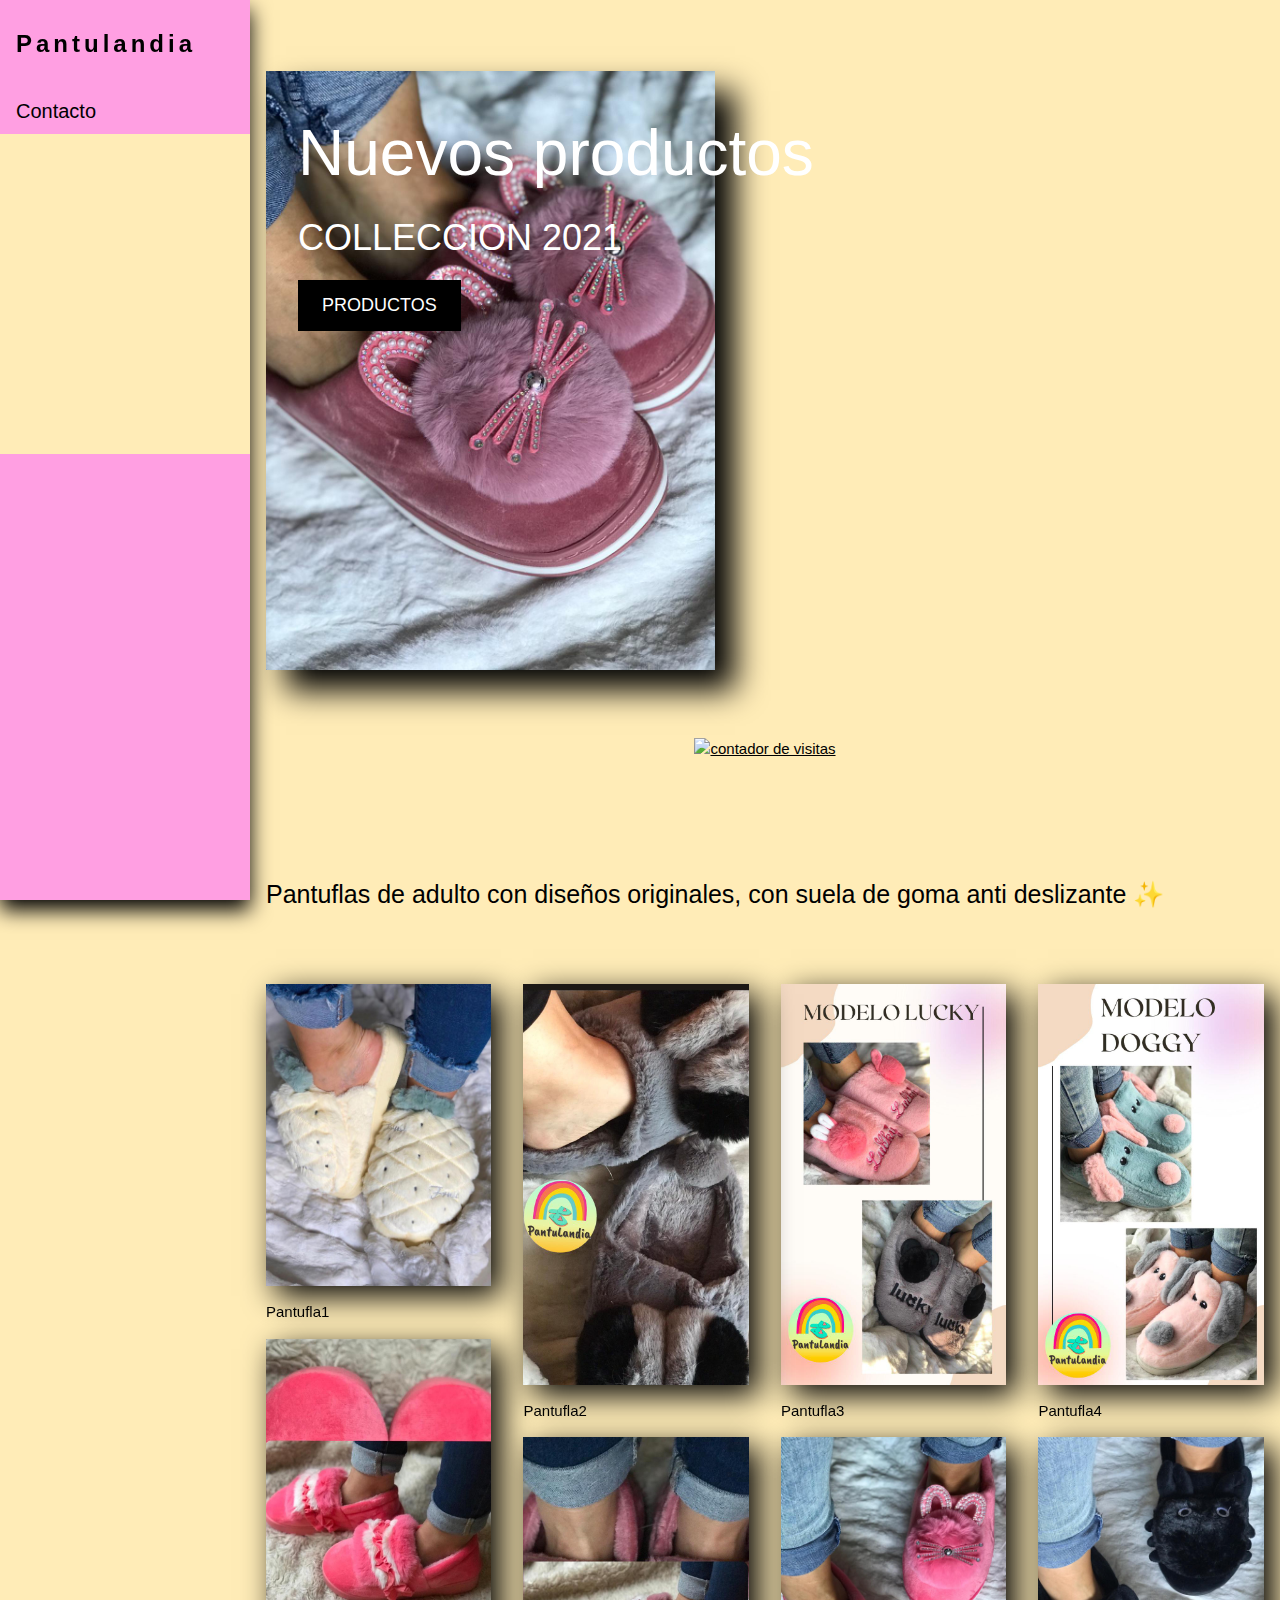
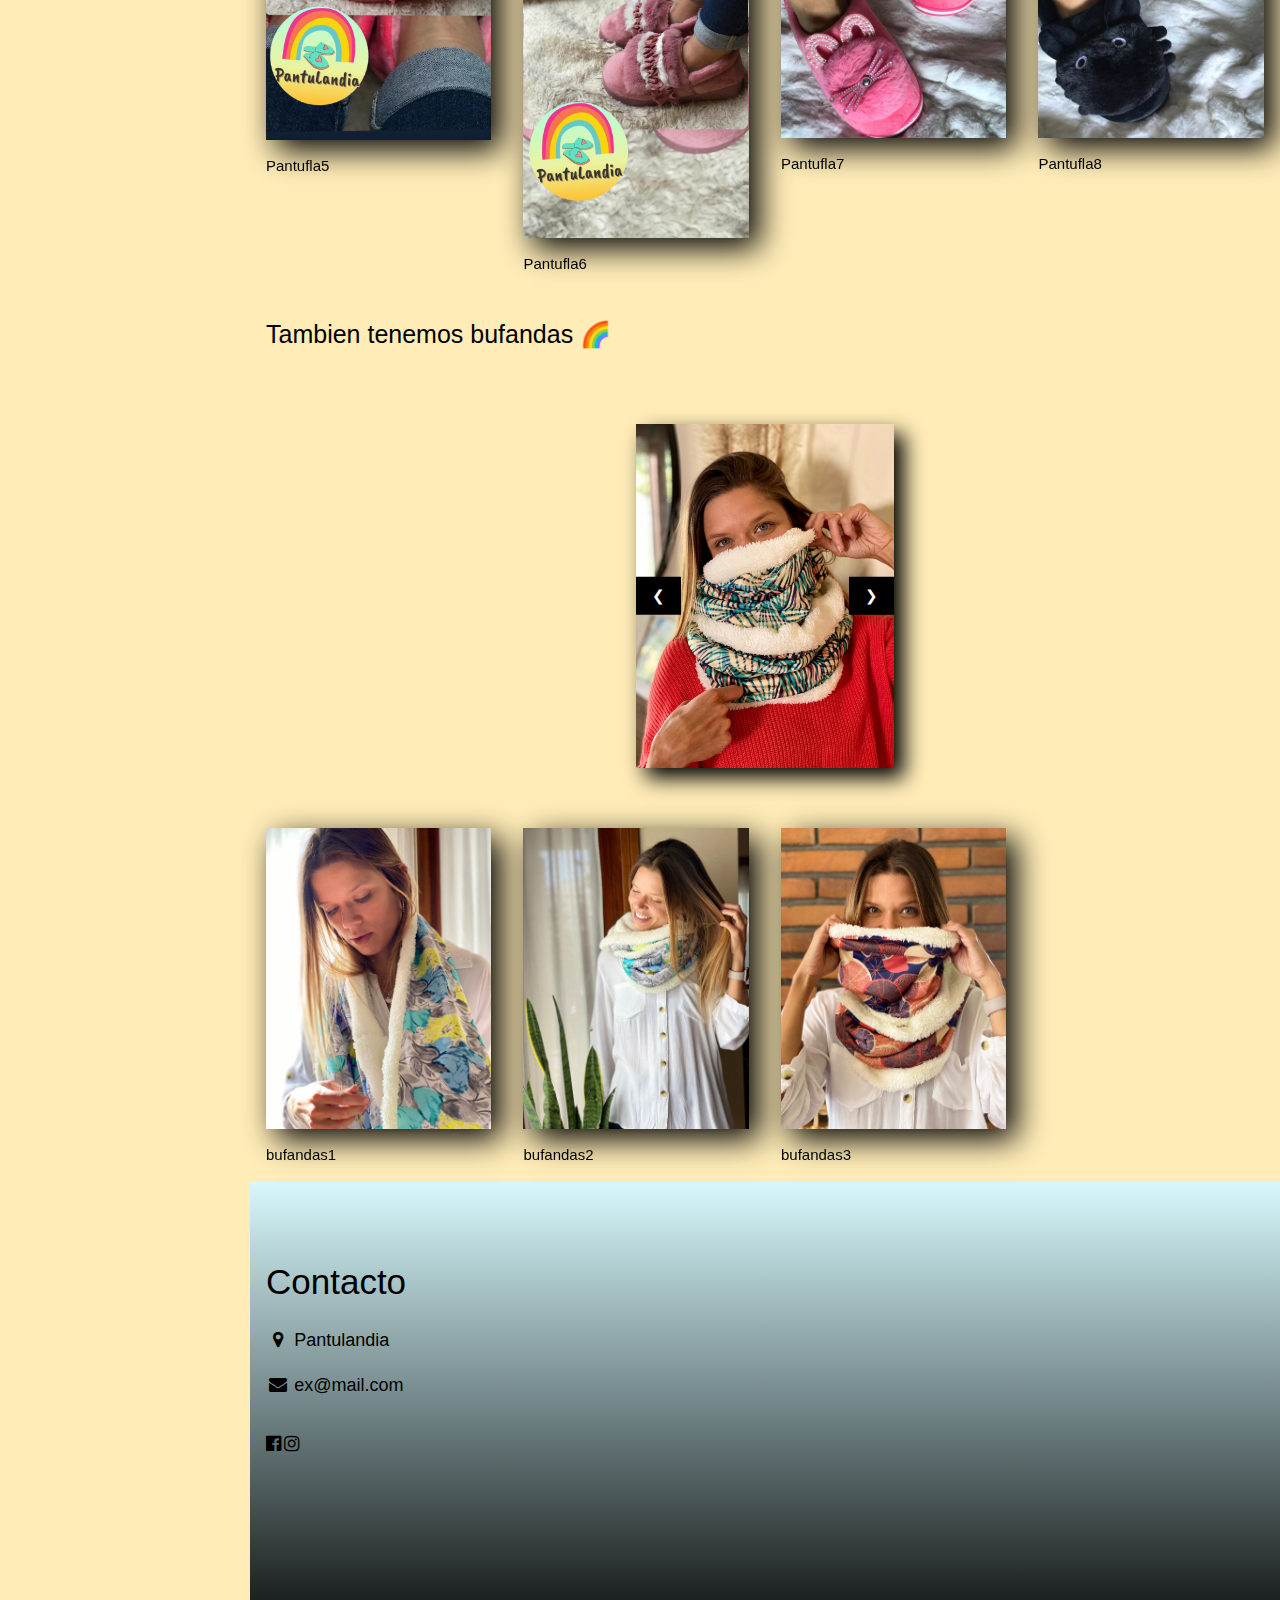
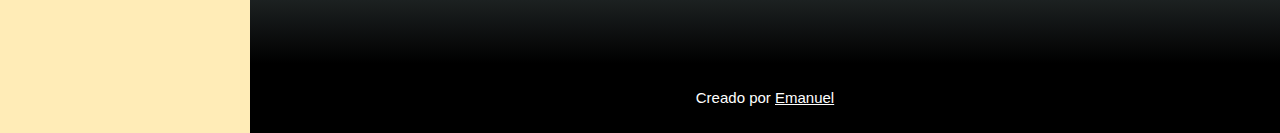
==== commit 47516b45: "Update index.html" ====
--- a/index.html
+++ b/index.html
@@ -1,22 +1,194 @@
 <!DOCTYPE html>
 <html>
 <title>Pantulandia Comodoro Rivadavia</title>
-<meta charset="UTF-8">
-<meta name="viewport" content="width=device-width, initial-scale=1">
-<link rel="stylesheet" href="recursos/css/PF.css">
-<!--link rel="stylesheet" href="https://fonts.googleapis.com/css?family=Roboto">
+
+<head>
+    <meta charset="UTF-8">
+    <meta name="viewport" content="width=device-width, initial-scale=1">
+
+    <link rel="stylesheet" href="recursos/css/PF.css">
+    <!--link rel="stylesheet" href="https://fonts.googleapis.com/css?family=Roboto">
 <link rel="stylesheet" href="https://fonts.googleapis.com/css?family=Montserrat"-->
-<link rel="stylesheet" href="https://cdnjs.cloudflare.com/ajax/libs/font-awesome/4.7.0/css/font-awesome.min.css">
-<!--style>
+    <link rel="stylesheet" href="https://cdnjs.cloudflare.com/ajax/libs/font-awesome/4.7.0/css/font-awesome.min.css">
+    <!--style>
 .w3-sidebar a {font-family: "Roboto", sans-serif}
 body,h1,h2,h3,h4,h5,h6,.w3-wide {font-family: "Montserrat", sans-serif;}
 </style-->
-<link rel="shortcut icon" type="image/x-icon" href="recursos/logo/pantulandiaLOGO.png">
+    <link rel="shortcut icon" type="image/x-icon" href="recursos/logo/pantulandiaLOGO.png">
+
+    <style type="text/css">
+        .m {
+            animation: change 20s infinite;
+        }
+
+        @keyframes change {
+            0% {
+                background-image: url(recursos/image/8.jpeg);
+            }
+
+            33% {
+                background-image: url(recursos/image/1.jpeg);
+            }
+
+            66% {
+                background-image: url(recursos/image/6.jpeg);
+            }
+
+            100% {
+                background-image: url(recursos/image/8.jpeg);
+            }
+
+        }
+    </style>
+
+    <style>
+        * {
+            box-sizing: border-box;
+        }
+
+        body {
+            font-family: Verdana, sans-serif;
+        }
+
+        .mySlides {
+            display: none;
+        }
+
+        img {
+            vertical-align: middle;
+        }
+
+        /* Slideshow container */
+        .slideshow-container {
+            max-width: 1000px;
+            position: relative;
+            margin: auto;
+        }
+
+        /* Caption text */
+        .text {
+            color: #f2f2f2;
+            font-size: 15px;
+            padding: 8px 12px;
+            position: absolute;
+            bottom: 8px;
+            width: 100%;
+            text-align: center;
+        }
+
+        /* Number text (1/3 etc) */
+        .numbertext {
+            color: #f2f2f2;
+            font-size: 12px;
+            padding: 8px 12px;
+            position: absolute;
+            top: 0;
+        }
+
+        /* The dots/bullets/indicators */
+        .dot {
+            height: 15px;
+            width: 15px;
+            margin: 0 2px;
+            background-color: rgb(255, 159, 226);
+            border-radius: 50%;
+            display: inline-block;
+            transition: background-color 0.6s ease;
+        }
+
+        .active {
+            background-color: rgb(255, 159, 226);
+        }
+
+        /* Fading animation */
+        .fade {
+            -webkit-animation-name: fade;
+            -webkit-animation-duration: 1.5s;
+            animation-name: fade;
+            animation-duration: 1.5s;
+        }
+
+        @-webkit-keyframes fade {
+            from {
+                opacity: .4
+            }
+
+            to {
+                opacity: 1
+            }
+        }
+
+        @keyframes fade {
+            from {
+                opacity: .4
+            }
+
+            to {
+                opacity: 1
+            }
+        }
+
+        /* On smaller screens, decrease text size */
+        @media only screen and (max-width: 300px) {
+            .text {
+                font-size: 11px
+            }
+        }
+
+        /*slider manual*/
+        /* Make the image fully responsive */
+
+        * {
+            box-sizing: border-box;
+        }
+
+        .img-comp-container {
+            position: relative;
+            height: 100px;
+            /*should be the same height as the images*/
+        }
+
+        .img-comp-img {
+            position: absolute;
+            width: auto;
+            height: auto;
+            overflow: hidden;
+        }
+
+        .img-comp-img img {
+            display: block;
+        }
+
+        .img-comp-slider {
+            position: absolute;
+            z-index: 9;
+            cursor: ew-resize;
+            /*set the appearance of the slider:*/
+            width: 40px;
+            height: 40px;
+            background-color: #2196F3;
+            opacity: 0.7;
+            border-radius: 50%;
+        }
+
+        .s {
+            box-shadow: 10px 10px 30px 0px black;
+        }
+
+        /* change photo */
+
+        .mySlides {
+            display: none;
+        }
+    </style>
+</head>
+
 
 <body class="w3-content" style="max-width:100%;background-color:rgb(255, 236, 183);">
 
     <!-- Sidebar/menu -->
-    <nav class="w3-sidebar w3-bar-block w3-white w3-collapse w3-top" style="z-index:3;width:250px" id="mySidebar">
+    <nav class="w3-sidebar w3-bar-block w3-white w3-collapse w3-top"
+        style="z-index:3;width:250px;box-shadow: 0px 10px 20px black;" id="mySidebar">
         <div class="w3-container w3-display-container w3-padding-16">
             <i onclick="w3_close()" class="fa fa-remove w3-hide-large w3-button w3-display-topright"></i>
             <h3 class="w3-wide"><b>Pantulandia</b></h3>
@@ -42,7 +214,21 @@
         <!--a href="javascript:void(0)" class="w3-bar-item w3-button w3-padding"
             onclick="document.getElementById('newsletter').style.display='block'">Newsletter</a-->
         <!--a href="#footer"  class="w3-bar-item w3-button w3-padding">Subscribe</a-->
+
+        <!-- slider -->
+        <div style="width: 100%;height: 320px; background-color: rgb(255, 236, 183);">
+            <div class="m"
+                style="height: 100%;background-repeat: no-repeat;background-size: 100%;background-position: 50%">
+            </div>
+        </div>
+
+
+
     </nav>
+
+
+    </div>
+    <br>
 
     <!-- Top menu on small screens -->
     <header class="w3-bar w3-top w3-hide-large w3-black w3-xlarge">
@@ -72,7 +258,7 @@
 
         <!-- Image header -->
         <div class="w3-display-container w3-container">
-            <img src="recursos/image/5.jpeg" alt="Jeans" style="width:45%" loading="lazy">
+            <img src="recursos/image/5.jpeg" alt="Jeans" style="width:45%;box-shadow: 20px 20px 30px 0px  black;" loading="lazy">
             <div class="w3-display-topleft w3-text-white" style="padding:24px 48px">
                 <h1 class="w3-jumbo w3-hide-small">Nuevos productos</h1>
                 <h1 class="w3-hide-large w3-hide-medium">Nuevos productos</h1>
@@ -81,22 +267,31 @@
             </div>
         </div>
 
+        <br><br><br>
+        <!-- Contador de visitas -->
+<center><a href="http://www.websmultimedia.com/contador-de-visitas-gratis" title="Contador De Visitas Gratis">
+<img style="border: 0px solid; display: inline;" alt="contador de visitas" src="http://www.websmultimedia.com/contador-de-visitas.php?id=297495"></a><br><a href='http://www.websmultimedia.com/contador-de-visitas-gratis'></a><br><a href='http://boxindian.com/'></a></center>
+<!-- Fin Contador de visitas -->
+        <br><br><br>
+
+
         <div class="w3-container w3-text-grey" id="jeans">
             <p style="font-size: 25px;color: black;">Pantuflas de adulto con diseños originales, con suela de goma anti
                 deslizante ✨</p>
         </div>
+        <br><br>
 
         <!-- Product grid -->
         <div class="w3-row w3-grayscale">
             <div class="w3-col l3 s6">
                 <div class="w3-container">
-                    <img src="recursos/image/1.jpeg" loading="lazy" style="width:100%">
+                    <img src="recursos/image/1.jpeg" style="width:100%" class="s" loading="lazy">
                     <p>Pantufla1<br>
                         <!--b>$24.99</b-->
                     </p>
                 </div>
                 <div class="w3-container">
-                    <img src="recursos/image/2.jpeg" loading="lazy" style="width:100%">
+                    <img src="recursos/image/2.jpeg" style="width:100%" class="s" loading="lazy">
                     <p>Pantufla5<br>
                         <!--b>$19.99</b-->
                     </p>
@@ -106,18 +301,18 @@
             <div class="w3-col l3 s6">
                 <div class="w3-container">
                     <div class="w3-display-container">
-                        <img src="recursos/image/3.jpeg" loading="lazy" style="width:100%">
-                        <span class="w3-tag w3-display-topleft">New</span>
+                        <img src="recursos/image/3.jpeg" style="width:100%" class="s" loading="lazy">
+                        <!--                         <span class="w3-tag w3-display-topleft">New</span>
                         <div class="w3-display-middle w3-display-hover">
                             <button class="w3-button w3-black">Buy now <i class="fa fa-shopping-cart"></i></button>
-                        </div>
+                        </div> -->
                     </div>
                     <p>Pantufla2<br>
                         <!--b>$19.99</b-->
                     </p>
                 </div>
                 <div class="w3-container">
-                    <img src="recursos/image/4.jpeg" style="width:100%;background-repeat: no-repeat;" loading="lazy">
+                    <img src="recursos/image/4.jpeg" style="width:100%;background-repeat: no-repeat;" class="s" loading="lazy">
                     <p>Pantufla6<br>
                         <!--b>$20.50</b-->
                     </p>
@@ -126,18 +321,18 @@
 
             <div class="w3-col l3 s6">
                 <div class="w3-container">
-                    <img src="recursos/image/9.jpeg" style="width:100%" loading="lazy">
+                    <img src="recursos/image/9.jpeg" style="width:100%" class="s" loading="lazy">
                     <p>Pantufla3<br>
                         <!--b>$20.50</b-->
                     </p>
                 </div>
                 <div class="w3-container">
                     <div class="w3-display-container">
-                        <img src="recursos/image/6.jpeg" style="width:100%" loading="lazy">
-                        <span class="w3-tag w3-display-topleft">Sale</span>
+                        <img src="recursos/image/6.jpeg" style="width:100%" class="s" loading="lazy">
+                        <!--                         <span class="w3-tag w3-display-topleft">Sale</span>
                         <div class="w3-display-middle w3-display-hover">
                             <button class="w3-button w3-black">Buy now <i class="fa fa-shopping-cart"></i></button>
-                        </div>
+                        </div> -->
                     </div>
                     <p>Pantufla7<br>
                         <!--b class="w3-text-red">$14.99</b-->
@@ -147,13 +342,13 @@
 
             <div class="w3-col l3 s6">
                 <div class="w3-container">
-                    <img src="recursos/image/7.jpeg" style="width:100%" loading="lazy">
+                    <img src="recursos/image/7.jpeg" style="width:100%" class="s" loading="lazy">
                     <p>Pantufla4<br>
                         <!--b>$14.99</b-->
                     </p>
                 </div>
                 <div class="w3-container">
-                    <img src="recursos/image/8.jpeg" style="width:100%" loading="lazy">
+                    <img src="recursos/image/8.jpeg" style="width:100%" class="s" loading="lazy">
                     <p>Pantufla8<br>
                         <!--b>$24.99</b-->
                     </p>
@@ -161,22 +356,46 @@
             </div>
         </div>
 
+
+        <div></div>
         <div class="w3-container w3-text-grey" id="jeans">
             <p style="font-size: 25px;color: black;">Tambien tenemos bufandas 🌈 </p>
         </div>
+        <br><br>
+
+        <!-- slider manual -->
+        <!--         <div style="width: 100%;height: 640px; background-color: rgb(255, 236, 183);">
+            <div class="m"
+                style="height: 100%;background-repeat: no-repeat;background-size: 35%;background-position: 50%">
+                <img src="recursos/image/13.jpeg" alt="" style="opacity:0">
+            </div>
+        </div> -->
+<!--         <h2 class="w3-center">Manual Slideshow</h2> -->
+
+        <div class="w3-content w3-display-container" style="width: 25%;height: 25%;box-shadow: 10px 10px 20px 0px;">
+            <img class="mySlides" src="recursos/image/10.jpeg" style="width:100%">
+            <img class="mySlides" src="recursos/image/11.jpeg" style="width:100%">
+            <img class="mySlides" src="recursos/image/12.jpeg" style="width:100%">
+            <img class="mySlides" src="recursos/image/16.jpeg" style="width:100%">
+
+            <button class="w3-button w3-black w3-display-left" onclick="plusDivs(-1)">&#10094;</button>
+            <button class="w3-button w3-black w3-display-right" onclick="plusDivs(1)">&#10095;</button>
+        </div>
+<br><br>
 
         <!-- Product grid -->
         <div class="w3-row w3-grayscale">
             <div class="w3-col l3 s6">
                 <div class="w3-container">
-                    <img src="recursos/image/10.jpeg" style="width:100%" loading="lazy">
+                    <!--                     <img src="recursos/image/10.jpeg" style="width:100%"> -->
+                    <!--                     <p>bufandas1<br> -->
+                    <!--b>$24.99</b-->
+                    </p>
+                </div>
+                <div class="w3-container">
+                    <img src="recursos/image/14.jpeg" style="width:100%" class="s" loading="lazy">
+                    <!--                     <p>bufandas5<br> -->
                     <p>bufandas1<br>
-                        <!--b>$24.99</b-->
-                    </p>
-                </div>
-                <div class="w3-container">
-                    <img src="recursos/image/14.jpeg" style="width:100%" loading="lazy">
-                    <p>bufandas5<br>
                         <!--b>$19.99</b-->
                     </p>
                 </div>
@@ -185,19 +404,20 @@
             <div class="w3-col l3 s6">
                 <div class="w3-container">
                     <div class="w3-display-container">
-                        <img src="recursos/image/11.jpeg" style="width:100%">
-                        <span class="w3-tag w3-display-topleft">New</span>
+                        <!--                         <img src="recursos/image/11.jpeg" style="width:100%"> -->
+                        <!--                         <span class="w3-tag w3-display-topleft">New</span>
                         <div class="w3-display-middle w3-display-hover">
                             <button class="w3-button w3-black">Buy now <i class="fa fa-shopping-cart"></i></button>
-                        </div>
+                        </div> -->
                     </div>
+                    <!--                     <p>bufandas2<br> -->
+                    <!--b>$19.99</b-->
+                    </p>
+                </div>
+                <div class="w3-container">
+                    <img src="recursos/image/15.jpeg" style="width:100%;background-repeat: no-repeat;" class="s" loading="lazy">
+                    <!--                     <p>bufandas6<br> -->
                     <p>bufandas2<br>
-                        <!--b>$19.99</b-->
-                    </p>
-                </div>
-                <div class="w3-container">
-                    <img src="recursos/image/15.jpeg" style="width:100%;background-repeat: no-repeat;" loading="lazy">
-                    <p>bufandas6<br>
                         <!--b>$20.50</b-->
                     </p>
                 </div>
@@ -205,37 +425,39 @@
 
             <div class="w3-col l3 s6">
                 <div class="w3-container">
-                    <img src="recursos/image/12.jpeg" style="width:100%">
-                    <p>bufandas3<br>
-                        <!--b>$20.50</b-->
+                    <!--                     <img src="recursos/image/12.jpeg" style="width:100%"> -->
+                    <!--                     <p>bufandas3<br> -->
+                    <!--b>$20.50</b-->
                     </p>
                 </div>
                 <div class="w3-container">
                     <div class="w3-display-container">
-                        <img src="recursos/image/16.jpeg" style="width:100%">
-                        <span class="w3-tag w3-display-topleft">Sale</span>
+                        <img src="recursos/image/13.jpeg" style="width:100%" class="s" loading="lazy">
+                        <!--                         <img src="recursos/image/16.jpeg" style="width:100%"> -->
+                        <!--                         <span class="w3-tag w3-display-topleft">Sale</span>
                         <div class="w3-display-middle w3-display-hover">
                             <button class="w3-button w3-black">Buy now <i class="fa fa-shopping-cart"></i></button>
-                        </div>
+                        </div> -->
                     </div>
-                    <p>bufandas7<br>
-                        <!--b class="w3-text-red">$14.99</b-->
-                    </p>
-                </div>
-            </div>
-
-            <div class="w3-col l3 s6">
-                <div class="w3-container">
-                    <img src="recursos/image/13.jpeg" style="width:100%">
-                    <p>bufandas4<br>
-                        <!--b>$14.99</b-->
-                    </p>
-                </div>
-<!--                 <div class="w3-container">
+                    <!--                     <p>bufandas7<br> -->
+                    <!--b class="w3-text-red">$14.99</b-->
+                    </p>
+                    <p>bufandas3<br></p>
+                </div>
+            </div>
+
+            <div class="w3-col l3 s6">
+                <div class="w3-container">
+                    <!--                     <img src="recursos/image/13.jpeg" style="width:100%"> -->
+                    <!--                    <p>bufandas4<br> -->
+                    <!--b>$14.99</b-->
+                    </p>
+                </div>
+                <!--                 <div class="w3-container">
                     <img src="recursos/image/" style="width:100%">
                     <p>bufandas8<br> -->
-                        <!--b>$24.99</b-->
-<!--                     </p>
+                <!--b>$24.99</b-->
+                <!--                     </p>
                 </div> -->
             </div>
         </div>
@@ -248,7 +470,7 @@
   </div-->
 
         <!-- Footer -->
-        <footer class="w3-padding-64 w3-light-grey w3-small w3-center" id="footer">
+        <footer class="w3-padding-64 w3-light-grey w3-small w3-center" id="footer" style="background-image: linear-gradient(180deg, #d6f9fd, black)">
             <div class="w3-row-padding">
                 <!--div class="w3-col s4">
         <h4>Contact</h4>
@@ -262,7 +484,7 @@
         </form>
       </div-->
 
-                <div class="w3-col s4">
+<!--                 <div class="w3-col s4"> -->
                     <!--h4>About</h4>
                     <p><a href="#">About us</a></p>
                     <p><a href="#">We're hiring</a></p>
@@ -271,14 +493,14 @@
                     <p><a href="#">Shipment</a></p>
                     <p><a href="#">Payment</a></p>
                     <p><a href="#">Gift card</a></p-->
-                    <p style="font-size: 20px;"><a href="#">Arriba ↑</a></p>
+                    <!--                     <p style="font-size: 20px;"><a href="#">Arriba ↑</a></p> -->
                     <!--p><a href="#">Help</a></p-->
-                </div>
-
-                <div class="w3-col s4 w3-justify">
+<!--                 </div> -->
+
+                <div class="w3-col s4 w3-justify" >
                     <h4 style="font-size: 35px;">Contacto</h4>
                     <p style="font-size: 18px;"><i class="fa fa-fw fa-map-marker"></i> Pantulandia</p>
-                    <p style="font-size: 18px;"><i class="fa fa-fw fa-phone"></i> 297-x-xxx-xxx</p>
+                    <!--                     <p style="font-size: 18px;"><i class="fa fa-fw fa-phone"></i> 297-x-xxx-xxx</p> -->
                     <p style="font-size: 18px;"><i class="fa fa-fw fa-envelope"></i> ex@mail.com</p>
                     <!--h4>We accept</h4>
                     <p><i class="fa fa-fw fa-cc-amex"></i> Amex</p>
@@ -291,15 +513,19 @@
                     <!--i class="fa fa-pinterest-p w3-hover-opacity w3-large"></i-->
                     <!--                     <i class="fa fa-twitter w3-hover-opacity w3-large"><br></i> -->
                     <!--i class="fa fa-linkedin w3-hover-opacity w3-large"></i-->
+                    <br><br><br><br><br><br><br><br><br>
                 </div>
             </div>
         </footer>
 
-        <div class="w3-black w3-center w3-padding-24">Creado por <a href="https://www.w3schools.com/w3css/default.asp"
-                title="W3.CSS" target="_blank" class="w3-hover-opacity">Emanuel</a></div>
+        
+
+        <div class="w3-black w3-center w3-padding-24">Creado por <a href="https://github.com/EmanuelPB123" title="EmanuelWebs" target="_blank"
+                class="w3-hover-opacity">Emanuel</a></div>
 
         <!-- End page content -->
     </div>
+    <div class="pass"></div>
 
     <!-- Newsletter Modal -->
     <!--div id="newsletter" class="w3-modal">
@@ -326,7 +552,7 @@
         }
 
         // Click on the "Jeans" link on page load to open the accordion for demo purposes
-        document.getElementById("myBtn").click();
+        /* document.getElementById("myBtn").click(); */
 
 
         // Open and close sidebar
@@ -339,6 +565,46 @@
             document.getElementById("mySidebar").style.display = "none";
             document.getElementById("myOverlay").style.display = "none";
         }
+        //slider
+/*         var slideIndex = 0;
+        showSlides();
+
+        function showSlides() {
+            var i;
+            var slides = document.getElementsByClassName("mySlides");
+            var dots = document.getElementsByClassName("dot");
+            for (i = 0; i < slides.length; i++) {
+                slides[i].style.display = "none";
+            }
+            slideIndex++;
+            if (slideIndex > slides.length) { slideIndex = 1 }
+            for (i = 0; i < dots.length; i++) {
+                dots[i].className = dots[i].className.replace(" active", "");
+            }
+            slides[slideIndex - 1].style.display = "block";
+            dots[slideIndex - 1].className += " active";
+            setTimeout(showSlides, 5000); // Change image every 5 seconds
+        } */
+
+        /*manual slider */
+        var slideIndex = 1;
+        showDivs(slideIndex);
+
+        function plusDivs(n) {
+            showDivs(slideIndex += n);
+        }
+
+        function showDivs(n) {
+            var i;
+            var x = document.getElementsByClassName("mySlides");
+            if (n > x.length) { slideIndex = 1 }
+            if (n < 1) { slideIndex = x.length }
+            for (i = 0; i < x.length; i++) {
+                x[i].style.display = "none";
+            }
+            x[slideIndex - 1].style.display = "block";
+        }
+
     </script>
 
 </body>
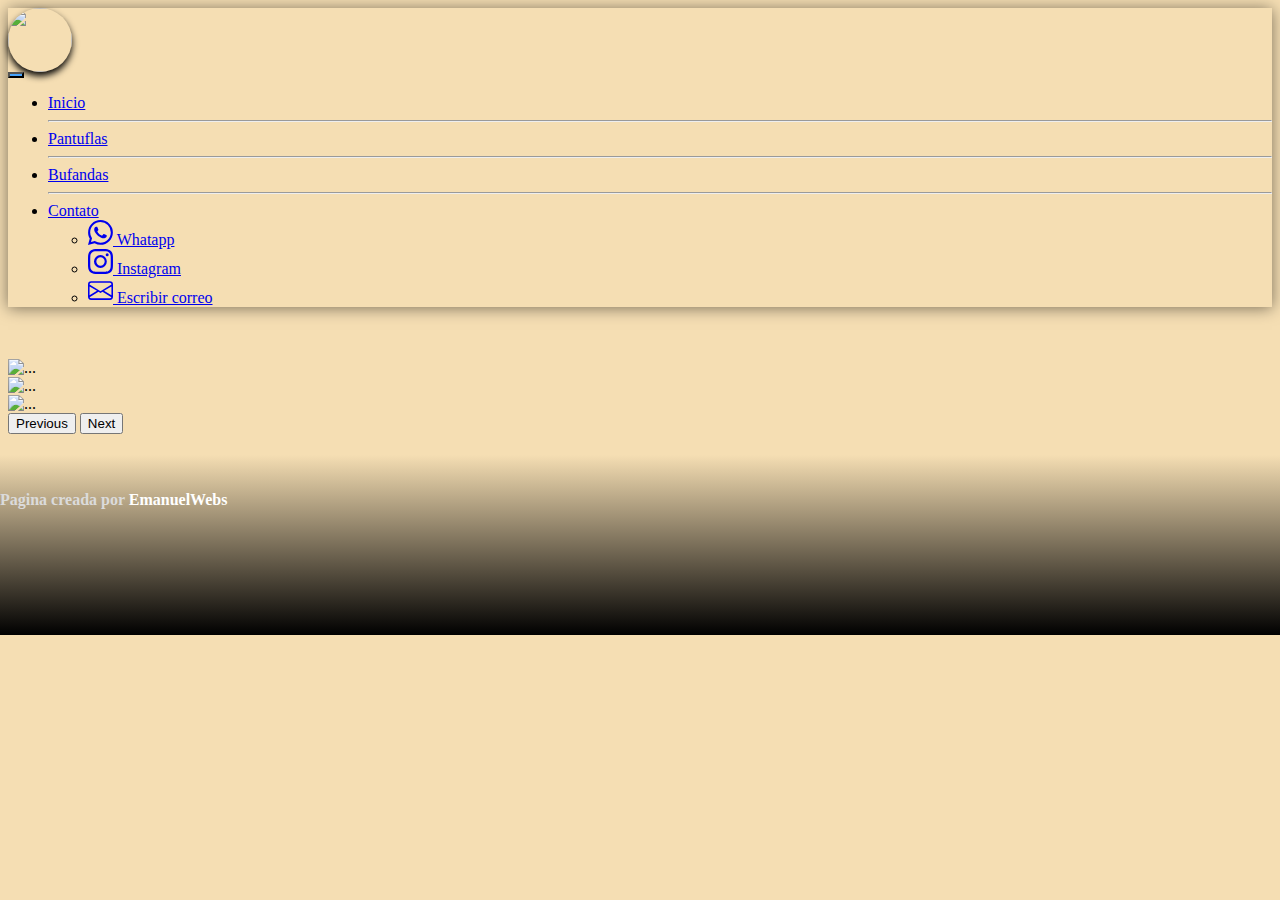
==== commit 8d26b0d4: "Add files via upload" ====
--- a/index.html
+++ b/index.html
@@ -1,612 +1,199 @@
-<!DOCTYPE html>
-<html>
-<title>Pantulandia Comodoro Rivadavia</title>
-
-<head>
-    <meta charset="UTF-8">
-    <meta name="viewport" content="width=device-width, initial-scale=1">
-
-    <link rel="stylesheet" href="recursos/css/PF.css">
-    <!--link rel="stylesheet" href="https://fonts.googleapis.com/css?family=Roboto">
-<link rel="stylesheet" href="https://fonts.googleapis.com/css?family=Montserrat"-->
-    <link rel="stylesheet" href="https://cdnjs.cloudflare.com/ajax/libs/font-awesome/4.7.0/css/font-awesome.min.css">
-    <!--style>
-.w3-sidebar a {font-family: "Roboto", sans-serif}
-body,h1,h2,h3,h4,h5,h6,.w3-wide {font-family: "Montserrat", sans-serif;}
-</style-->
-    <link rel="shortcut icon" type="image/x-icon" href="recursos/logo/pantulandiaLOGO.png">
-
-    <style type="text/css">
-        .m {
-            animation: change 20s infinite;
-        }
-
-        @keyframes change {
-            0% {
-                background-image: url(recursos/image/8.jpeg);
-            }
-
-            33% {
-                background-image: url(recursos/image/1.jpeg);
-            }
-
-            66% {
-                background-image: url(recursos/image/6.jpeg);
-            }
-
-            100% {
-                background-image: url(recursos/image/8.jpeg);
-            }
-
-        }
-    </style>
-
-    <style>
-        * {
-            box-sizing: border-box;
-        }
-
-        body {
-            font-family: Verdana, sans-serif;
-        }
-
-        .mySlides {
-            display: none;
-        }
-
-        img {
-            vertical-align: middle;
-        }
-
-        /* Slideshow container */
-        .slideshow-container {
-            max-width: 1000px;
-            position: relative;
-            margin: auto;
-        }
-
-        /* Caption text */
-        .text {
-            color: #f2f2f2;
-            font-size: 15px;
-            padding: 8px 12px;
-            position: absolute;
-            bottom: 8px;
-            width: 100%;
-            text-align: center;
-        }
-
-        /* Number text (1/3 etc) */
-        .numbertext {
-            color: #f2f2f2;
-            font-size: 12px;
-            padding: 8px 12px;
-            position: absolute;
-            top: 0;
-        }
-
-        /* The dots/bullets/indicators */
-        .dot {
-            height: 15px;
-            width: 15px;
-            margin: 0 2px;
-            background-color: rgb(255, 159, 226);
-            border-radius: 50%;
-            display: inline-block;
-            transition: background-color 0.6s ease;
-        }
-
-        .active {
-            background-color: rgb(255, 159, 226);
-        }
-
-        /* Fading animation */
-        .fade {
-            -webkit-animation-name: fade;
-            -webkit-animation-duration: 1.5s;
-            animation-name: fade;
-            animation-duration: 1.5s;
-        }
-
-        @-webkit-keyframes fade {
-            from {
-                opacity: .4
-            }
-
-            to {
-                opacity: 1
-            }
-        }
-
-        @keyframes fade {
-            from {
-                opacity: .4
-            }
-
-            to {
-                opacity: 1
-            }
-        }
-
-        /* On smaller screens, decrease text size */
-        @media only screen and (max-width: 300px) {
-            .text {
-                font-size: 11px
-            }
-        }
-
-        /*slider manual*/
-        /* Make the image fully responsive */
-
-        * {
-            box-sizing: border-box;
-        }
-
-        .img-comp-container {
-            position: relative;
-            height: 100px;
-            /*should be the same height as the images*/
-        }
-
-        .img-comp-img {
-            position: absolute;
-            width: auto;
-            height: auto;
-            overflow: hidden;
-        }
-
-        .img-comp-img img {
-            display: block;
-        }
-
-        .img-comp-slider {
-            position: absolute;
-            z-index: 9;
-            cursor: ew-resize;
-            /*set the appearance of the slider:*/
-            width: 40px;
-            height: 40px;
-            background-color: #2196F3;
-            opacity: 0.7;
-            border-radius: 50%;
-        }
-
-        .s {
-            box-shadow: 10px 10px 30px 0px black;
-        }
-
-        /* change photo */
-
-        .mySlides {
-            display: none;
-        }
-    </style>
-</head>
-
-
-<body class="w3-content" style="max-width:100%;background-color:rgb(255, 236, 183);">
-
-    <!-- Sidebar/menu -->
-    <nav class="w3-sidebar w3-bar-block w3-white w3-collapse w3-top"
-        style="z-index:3;width:250px;box-shadow: 0px 10px 20px black;" id="mySidebar">
-        <div class="w3-container w3-display-container w3-padding-16">
-            <i onclick="w3_close()" class="fa fa-remove w3-hide-large w3-button w3-display-topright"></i>
-            <h3 class="w3-wide"><b>Pantulandia</b></h3>
-        </div>
-        <!--div class="w3-padding-64 w3-large w3-text-grey" style="font-weight:bold">
-    <a href="#" class="w3-bar-item w3-button">Shirts</a>
-    <a href="#" class="w3-bar-item w3-button">Dresses</a>
-    <a onclick="myAccFunc()" href="javascript:void(0)" class="w3-button w3-block w3-white w3-left-align" id="myBtn">
-      Jeans <i class="fa fa-caret-down"></i>
-    </a>
-    <div id="demoAcc" class="w3-bar-block w3-hide w3-padding-large w3-medium">
-      <a href="#" class="w3-bar-item w3-button w3-light-grey"><i class="fa fa-caret-right w3-margin-right"></i>Skinny</a>
-      <a href="#" class="w3-bar-item w3-button">Relaxed</a>
-      <a href="#" class="w3-bar-item w3-button">Bootcut</a>
-      <a href="#" class="w3-bar-item w3-button">Straight</a>
-    </div>
-    <a href="#" class="w3-bar-item w3-button">Jackets</a>
-    <a href="#" class="w3-bar-item w3-button">Gymwear</a>
-    <a href="#" class="w3-bar-item w3-button">Blazers</a>
-    <a href="#" class="w3-bar-item w3-button">Shoes</a>
-  </div-->
-        <a href="#footer" class="w3-bar-item w3-button w3-padding" style="font-size: 20px;">Contacto</a>
-        <!--a href="javascript:void(0)" class="w3-bar-item w3-button w3-padding"
-            onclick="document.getElementById('newsletter').style.display='block'">Newsletter</a-->
-        <!--a href="#footer"  class="w3-bar-item w3-button w3-padding">Subscribe</a-->
-
-        <!-- slider -->
-        <div style="width: 100%;height: 320px; background-color: rgb(255, 236, 183);">
-            <div class="m"
-                style="height: 100%;background-repeat: no-repeat;background-size: 100%;background-position: 50%">
-            </div>
-        </div>
-
-
-
-    </nav>
-
-
-    </div>
-    <br>
-
-    <!-- Top menu on small screens -->
-    <header class="w3-bar w3-top w3-hide-large w3-black w3-xlarge">
-        <div class="w3-bar-item w3-padding-24 w3-wide">Pantulandia</div>
-        <a href="javascript:void(0)" class="w3-bar-item w3-button w3-padding-24 w3-right" onclick="w3_open()"><i
-                class="fa fa-bars"></i></a>
-    </header>
-
-    <!-- Overlay effect when opening sidebar on small screens -->
-    <div class="w3-overlay w3-hide-large" onclick="w3_close()" style="cursor:pointer" title="close side menu"
-        id="myOverlay"></div>
-
-    <!-- !PAGE CONTENT! -->
-    <div class="w3-main" style="margin-left:250px">
-
-        <!-- Push down content on small screens -->
-        <div class="w3-hide-large" style="margin-top:83px"></div>
-
-        <!-- Top header -->
-        <header class="w3-container w3-xlarge">
-            <p class="w3-left"></p>
-            <!--p class="w3-right">
-                <i class="fa fa-shopping-cart w3-margin-right"></i>
-                <i class="fa fa-search"></i>
-            </p-->
-        </header>
-
-        <!-- Image header -->
-        <div class="w3-display-container w3-container">
-            <img src="recursos/image/5.jpeg" alt="Jeans" style="width:45%;box-shadow: 20px 20px 30px 0px  black;" loading="lazy">
-            <div class="w3-display-topleft w3-text-white" style="padding:24px 48px">
-                <h1 class="w3-jumbo w3-hide-small">Nuevos productos</h1>
-                <h1 class="w3-hide-large w3-hide-medium">Nuevos productos</h1>
-                <h1 class="w3-hide-small">COLLECCION 2021</h1>
-                <p><a href="#jeans" class="w3-button w3-black w3-padding-large w3-large">PRODUCTOS</a></p>
-            </div>
-        </div>
-
-        <br><br><br>
-        <!-- Contador de visitas -->
-<center><a href="http://www.websmultimedia.com/contador-de-visitas-gratis" title="Contador De Visitas Gratis">
-<img style="border: 0px solid; display: inline;" alt="contador de visitas" src="http://www.websmultimedia.com/contador-de-visitas.php?id=297495"></a><br><a href='http://www.websmultimedia.com/contador-de-visitas-gratis'></a><br><a href='http://boxindian.com/'></a></center>
-<!-- Fin Contador de visitas -->
-        <br><br><br>
-
-
-        <div class="w3-container w3-text-grey" id="jeans">
-            <p style="font-size: 25px;color: black;">Pantuflas de adulto con diseños originales, con suela de goma anti
-                deslizante ✨</p>
-        </div>
-        <br><br>
-
-        <!-- Product grid -->
-        <div class="w3-row w3-grayscale">
-            <div class="w3-col l3 s6">
-                <div class="w3-container">
-                    <img src="recursos/image/1.jpeg" style="width:100%" class="s" loading="lazy">
-                    <p>Pantufla1<br>
-                        <!--b>$24.99</b-->
-                    </p>
-                </div>
-                <div class="w3-container">
-                    <img src="recursos/image/2.jpeg" style="width:100%" class="s" loading="lazy">
-                    <p>Pantufla5<br>
-                        <!--b>$19.99</b-->
-                    </p>
-                </div>
-            </div>
-
-            <div class="w3-col l3 s6">
-                <div class="w3-container">
-                    <div class="w3-display-container">
-                        <img src="recursos/image/3.jpeg" style="width:100%" class="s" loading="lazy">
-                        <!--                         <span class="w3-tag w3-display-topleft">New</span>
-                        <div class="w3-display-middle w3-display-hover">
-                            <button class="w3-button w3-black">Buy now <i class="fa fa-shopping-cart"></i></button>
-                        </div> -->
-                    </div>
-                    <p>Pantufla2<br>
-                        <!--b>$19.99</b-->
-                    </p>
-                </div>
-                <div class="w3-container">
-                    <img src="recursos/image/4.jpeg" style="width:100%;background-repeat: no-repeat;" class="s" loading="lazy">
-                    <p>Pantufla6<br>
-                        <!--b>$20.50</b-->
-                    </p>
-                </div>
-            </div>
-
-            <div class="w3-col l3 s6">
-                <div class="w3-container">
-                    <img src="recursos/image/9.jpeg" style="width:100%" class="s" loading="lazy">
-                    <p>Pantufla3<br>
-                        <!--b>$20.50</b-->
-                    </p>
-                </div>
-                <div class="w3-container">
-                    <div class="w3-display-container">
-                        <img src="recursos/image/6.jpeg" style="width:100%" class="s" loading="lazy">
-                        <!--                         <span class="w3-tag w3-display-topleft">Sale</span>
-                        <div class="w3-display-middle w3-display-hover">
-                            <button class="w3-button w3-black">Buy now <i class="fa fa-shopping-cart"></i></button>
-                        </div> -->
-                    </div>
-                    <p>Pantufla7<br>
-                        <!--b class="w3-text-red">$14.99</b-->
-                    </p>
-                </div>
-            </div>
-
-            <div class="w3-col l3 s6">
-                <div class="w3-container">
-                    <img src="recursos/image/7.jpeg" style="width:100%" class="s" loading="lazy">
-                    <p>Pantufla4<br>
-                        <!--b>$14.99</b-->
-                    </p>
-                </div>
-                <div class="w3-container">
-                    <img src="recursos/image/8.jpeg" style="width:100%" class="s" loading="lazy">
-                    <p>Pantufla8<br>
-                        <!--b>$24.99</b-->
-                    </p>
-                </div>
-            </div>
-        </div>
-
-
-        <div></div>
-        <div class="w3-container w3-text-grey" id="jeans">
-            <p style="font-size: 25px;color: black;">Tambien tenemos bufandas 🌈 </p>
-        </div>
-        <br><br>
-
-        <!-- slider manual -->
-        <!--         <div style="width: 100%;height: 640px; background-color: rgb(255, 236, 183);">
-            <div class="m"
-                style="height: 100%;background-repeat: no-repeat;background-size: 35%;background-position: 50%">
-                <img src="recursos/image/13.jpeg" alt="" style="opacity:0">
-            </div>
-        </div> -->
-<!--         <h2 class="w3-center">Manual Slideshow</h2> -->
-
-        <div class="w3-content w3-display-container" style="width: 25%;height: 25%;box-shadow: 10px 10px 20px 0px;">
-            <img class="mySlides" src="recursos/image/10.jpeg" style="width:100%">
-            <img class="mySlides" src="recursos/image/11.jpeg" style="width:100%">
-            <img class="mySlides" src="recursos/image/12.jpeg" style="width:100%">
-            <img class="mySlides" src="recursos/image/16.jpeg" style="width:100%">
-
-            <button class="w3-button w3-black w3-display-left" onclick="plusDivs(-1)">&#10094;</button>
-            <button class="w3-button w3-black w3-display-right" onclick="plusDivs(1)">&#10095;</button>
-        </div>
-<br><br>
-
-        <!-- Product grid -->
-        <div class="w3-row w3-grayscale">
-            <div class="w3-col l3 s6">
-                <div class="w3-container">
-                    <!--                     <img src="recursos/image/10.jpeg" style="width:100%"> -->
-                    <!--                     <p>bufandas1<br> -->
-                    <!--b>$24.99</b-->
-                    </p>
-                </div>
-                <div class="w3-container">
-                    <img src="recursos/image/14.jpeg" style="width:100%" class="s" loading="lazy">
-                    <!--                     <p>bufandas5<br> -->
-                    <p>bufandas1<br>
-                        <!--b>$19.99</b-->
-                    </p>
-                </div>
-            </div>
-
-            <div class="w3-col l3 s6">
-                <div class="w3-container">
-                    <div class="w3-display-container">
-                        <!--                         <img src="recursos/image/11.jpeg" style="width:100%"> -->
-                        <!--                         <span class="w3-tag w3-display-topleft">New</span>
-                        <div class="w3-display-middle w3-display-hover">
-                            <button class="w3-button w3-black">Buy now <i class="fa fa-shopping-cart"></i></button>
-                        </div> -->
-                    </div>
-                    <!--                     <p>bufandas2<br> -->
-                    <!--b>$19.99</b-->
-                    </p>
-                </div>
-                <div class="w3-container">
-                    <img src="recursos/image/15.jpeg" style="width:100%;background-repeat: no-repeat;" class="s" loading="lazy">
-                    <!--                     <p>bufandas6<br> -->
-                    <p>bufandas2<br>
-                        <!--b>$20.50</b-->
-                    </p>
-                </div>
-            </div>
-
-            <div class="w3-col l3 s6">
-                <div class="w3-container">
-                    <!--                     <img src="recursos/image/12.jpeg" style="width:100%"> -->
-                    <!--                     <p>bufandas3<br> -->
-                    <!--b>$20.50</b-->
-                    </p>
-                </div>
-                <div class="w3-container">
-                    <div class="w3-display-container">
-                        <img src="recursos/image/13.jpeg" style="width:100%" class="s" loading="lazy">
-                        <!--                         <img src="recursos/image/16.jpeg" style="width:100%"> -->
-                        <!--                         <span class="w3-tag w3-display-topleft">Sale</span>
-                        <div class="w3-display-middle w3-display-hover">
-                            <button class="w3-button w3-black">Buy now <i class="fa fa-shopping-cart"></i></button>
-                        </div> -->
-                    </div>
-                    <!--                     <p>bufandas7<br> -->
-                    <!--b class="w3-text-red">$14.99</b-->
-                    </p>
-                    <p>bufandas3<br></p>
-                </div>
-            </div>
-
-            <div class="w3-col l3 s6">
-                <div class="w3-container">
-                    <!--                     <img src="recursos/image/13.jpeg" style="width:100%"> -->
-                    <!--                    <p>bufandas4<br> -->
-                    <!--b>$14.99</b-->
-                    </p>
-                </div>
-                <!--                 <div class="w3-container">
-                    <img src="recursos/image/" style="width:100%">
-                    <p>bufandas8<br> -->
-                <!--b>$24.99</b-->
-                <!--                     </p>
-                </div> -->
-            </div>
-        </div>
-        <!-- Subscribe section -->
-        <!--div class="w3-container w3-black w3-padding-32">
-    <h1>Subscribe</h1>
-    <p>To get special offers and VIP treatment:</p>
-    <p><input class="w3-input w3-border" type="text" placeholder="Enter e-mail" style="width:100%"></p>
-    <button type="button" class="w3-button w3-red w3-margin-bottom">Subscribe</button>
-  </div-->
-
-        <!-- Footer -->
-        <footer class="w3-padding-64 w3-light-grey w3-small w3-center" id="footer" style="background-image: linear-gradient(180deg, #d6f9fd, black)">
-            <div class="w3-row-padding">
-                <!--div class="w3-col s4">
-        <h4>Contact</h4>
-        <p>Questions? Go ahead.</p>
-        <form action="/action_page.php" target="_blank">
-          <p><input class="w3-input w3-border" type="text" placeholder="Name" name="Name" required></p>
-          <p><input class="w3-input w3-border" type="text" placeholder="Email" name="Email" required></p>
-          <p><input class="w3-input w3-border" type="text" placeholder="Subject" name="Subject" required></p>
-          <p><input class="w3-input w3-border" type="text" placeholder="Message" name="Message" required></p>
-          <button type="submit" class="w3-button w3-block w3-black">Send</button>
-        </form>
-      </div-->
-
-<!--                 <div class="w3-col s4"> -->
-                    <!--h4>About</h4>
-                    <p><a href="#">About us</a></p>
-                    <p><a href="#">We're hiring</a></p>
-                    <p><a href="#">Support</a></p>
-                    <p><a href="#">Find store</a></p>
-                    <p><a href="#">Shipment</a></p>
-                    <p><a href="#">Payment</a></p>
-                    <p><a href="#">Gift card</a></p-->
-                    <!--                     <p style="font-size: 20px;"><a href="#">Arriba ↑</a></p> -->
-                    <!--p><a href="#">Help</a></p-->
-<!--                 </div> -->
-
-                <div class="w3-col s4 w3-justify" >
-                    <h4 style="font-size: 35px;">Contacto</h4>
-                    <p style="font-size: 18px;"><i class="fa fa-fw fa-map-marker"></i> Pantulandia</p>
-                    <!--                     <p style="font-size: 18px;"><i class="fa fa-fw fa-phone"></i> 297-x-xxx-xxx</p> -->
-                    <p style="font-size: 18px;"><i class="fa fa-fw fa-envelope"></i> ex@mail.com</p>
-                    <!--h4>We accept</h4>
-                    <p><i class="fa fa-fw fa-cc-amex"></i> Amex</p>
-                    <p><i class="fa fa-fw fa-credit-card"></i> Credit Card</p-->
-                    <br>
-                    <i class="fa fa-facebook-official w3-hover-opacity w3-large"><br></i>
-                    <a href="https://www.instagram.com/fran_morales10/" target="_blank" rel="noopener noreferrer"><i
-                            class="fa fa-instagram w3-hover-opacity w3-large"><br></i></a>
-                    <!--i class="fa fa-snapchat w3-hover-opacity w3-large"></i-->
-                    <!--i class="fa fa-pinterest-p w3-hover-opacity w3-large"></i-->
-                    <!--                     <i class="fa fa-twitter w3-hover-opacity w3-large"><br></i> -->
-                    <!--i class="fa fa-linkedin w3-hover-opacity w3-large"></i-->
-                    <br><br><br><br><br><br><br><br><br>
-                </div>
-            </div>
-        </footer>
-
-        
-
-        <div class="w3-black w3-center w3-padding-24">Creado por <a href="https://github.com/EmanuelPB123" title="EmanuelWebs" target="_blank"
-                class="w3-hover-opacity">Emanuel</a></div>
-
-        <!-- End page content -->
-    </div>
-    <div class="pass"></div>
-
-    <!-- Newsletter Modal -->
-    <!--div id="newsletter" class="w3-modal">
-  <div class="w3-modal-content w3-animate-zoom" style="padding:32px">
-    <div class="w3-container w3-white w3-center">
-      <i onclick="document.getElementById('newsletter').style.display='none'" class="fa fa-remove w3-right w3-button w3-transparent w3-xxlarge"></i>
-      <h2 class="w3-wide">NEWSLETTER</h2>
-      <p>Join our mailing list to receive updates on new arrivals and special offers.</p>
-      <p><input class="w3-input w3-border" type="text" placeholder="Enter e-mail"></p>
-      <button type="button" class="w3-button w3-padding-large w3-red w3-margin-bottom" onclick="document.getElementById('newsletter').style.display='none'">Subscribe</button>
-    </div>
-  </div>
-</div-->
-
-    <script>
-        // Accordion 
-        function myAccFunc() {
-            var x = document.getElementById("demoAcc");
-            if (x.className.indexOf("w3-show") == -1) {
-                x.className += " w3-show";
-            } else {
-                x.className = x.className.replace(" w3-show", "");
-            }
-        }
-
-        // Click on the "Jeans" link on page load to open the accordion for demo purposes
-        /* document.getElementById("myBtn").click(); */
-
-
-        // Open and close sidebar
-        function w3_open() {
-            document.getElementById("mySidebar").style.display = "block";
-            document.getElementById("myOverlay").style.display = "block";
-        }
-
-        function w3_close() {
-            document.getElementById("mySidebar").style.display = "none";
-            document.getElementById("myOverlay").style.display = "none";
-        }
-        //slider
-/*         var slideIndex = 0;
-        showSlides();
-
-        function showSlides() {
-            var i;
-            var slides = document.getElementsByClassName("mySlides");
-            var dots = document.getElementsByClassName("dot");
-            for (i = 0; i < slides.length; i++) {
-                slides[i].style.display = "none";
-            }
-            slideIndex++;
-            if (slideIndex > slides.length) { slideIndex = 1 }
-            for (i = 0; i < dots.length; i++) {
-                dots[i].className = dots[i].className.replace(" active", "");
-            }
-            slides[slideIndex - 1].style.display = "block";
-            dots[slideIndex - 1].className += " active";
-            setTimeout(showSlides, 5000); // Change image every 5 seconds
-        } */
-
-        /*manual slider */
-        var slideIndex = 1;
-        showDivs(slideIndex);
-
-        function plusDivs(n) {
-            showDivs(slideIndex += n);
-        }
-
-        function showDivs(n) {
-            var i;
-            var x = document.getElementsByClassName("mySlides");
-            if (n > x.length) { slideIndex = 1 }
-            if (n < 1) { slideIndex = x.length }
-            for (i = 0; i < x.length; i++) {
-                x[i].style.display = "none";
-            }
-            x[slideIndex - 1].style.display = "block";
-        }
-
-    </script>
-
-</body>
-
-</html>
+<html lang="en">
+
+<head>
+    <meta charset="UTF-8">
+    <meta http-equiv="X-UA-Compatible" content="IE=edge">
+    <meta name="viewport" content="width=device-width, initial-scale=1.0">
+    <link rel="stylesheet" href="recursos/css/bootstrap.min.css">
+    <title>Pantulandia</title>
+    <style>
+        a:hover {
+            font-size: 1.15rem;
+        }
+
+        #capsula {
+            width: 4rem;
+            height: 4rem;
+            background-color: rgba(0, 0, 0, 0);
+        }
+
+        #logo {
+            border-radius: 50%;
+            box-shadow: black 0rem 0.25rem 0.45rem 0rem;
+        }
+
+        #logo:hover {
+            box-shadow: black 0rem 0.25rem 0.5rem 0rem;
+            border-radius: 50%;
+            transition: 750ms;
+            animation: rotate 2s;
+            animation-iteration-count: 1;
+        }
+
+        @keyframes rotate {
+            0% {
+                box-shadow: black 0rem 0.25rem 0.5rem 0rem;
+                width: 100%;
+                left: 0%;
+                position: relative;
+            }
+
+            25% {
+                box-shadow: black 0rem 1.25rem 0.5rem 0rem;
+                width: 5%;
+                left: 50%;
+                height: 110%;
+                position: relative;
+            }
+
+            50% {
+                box-shadow: black 0rem 0.25rem 0.5rem 0rem;
+                width: 100%;
+                left: 0%;
+                position: relative;
+            }
+
+            75% {
+                box-shadow: black 0rem 1.25rem 0.5rem 0rem;
+                width: 5%;
+                left: 50%;
+                height: 110%;
+                position: relative;
+            }
+
+            100% {
+                box-shadow: black 0rem 0.25rem 0.5rem 0rem;
+                width: 100%;
+                left: 0%;
+                position: relative;
+            }
+        }
+
+        #botom {
+            background-color: rgb(71, 164, 252);
+        }
+
+        #botom:hover {
+            background-color: rgb(183, 235, 255);
+            transition: 1s;
+        }
+    </style>
+</head>
+
+<body style="background-color: wheat;">
+    <div class="h1-responsive" style="box-shadow: 0px 1px 15px 0px rgba(0, 0, 0, 0.5);">
+        <nav class="navbar navbar-expand-md navbar-light bg-info">
+            <div class="container-fluid ">
+                <a class="navbar-brand " href="#"></a>
+                <div id="capsula" class="column-responsive">
+                    <img id="logo" src="recursos/logo/pantulandiaLOGO.png" alt="" width="64" height="64"
+                        class="d-inline-block align-text-top">
+                </div>
+                <button class="navbar-toggler" type="button" data-bs-toggle="collapse"
+                    data-bs-target="#navbarNavDropdown" aria-controls="navbarNavDropdown" aria-expanded="false"
+                    aria-label="Toggle navigation" id="botom" style="transition: 1s;">
+                    <span class="navbar-toggler-icon"></span>
+                </button>
+                <div class="collapse navbar-collapse" id="navbarNavDropdown">
+                    <ul class="navbar-nav ">
+                        <li class="nav-item">
+                            <a class="nav-link " aria-current="page" href="#">Inicio</a>
+                        </li>
+                        <hr>
+                        <li class="nav-item">
+                            <a class="nav-link" href="pantuflas.html">Pantuflas</a>
+                        </li>
+                        <hr>
+                        <li class="nav-item">
+                            <a class="nav-link" href="bufandas.html">Bufandas</a>
+                        </li>
+                        <hr>
+                        <!--                         <li class="nav-item">
+                            <a class="nav-link" href="/secciones.html">Secciones</a>
+                        </li> -->
+                        <!-- <hr> -->
+                        <!--                         <li class="nav-item">
+                            <a class="nav-link" href="/preguntas.html">Preguntas frecuentes</a>
+                        </li> -->
+                        <li class="nav-item dropdown">
+                            <a class="nav-link dropdown-toggle" href="#" id="navbarDropdownMenuLink" role="button"
+                                data-bs-toggle="dropdown" aria-expanded="false">
+                                Contato
+                            </a>
+                            <ul class="dropdown-menu bg-info" aria-labelledby="navbarDropdownMenuLink">
+                                <li>
+                                    <a class="dropdown-item" href="#">
+                                        <svg xmlns="http://www.w3.org/2000/svg" width="25" height="25" fill="currentColor" class="bi bi-whatsapp" viewBox="0 0 16 16">
+                                            <path d="M13.601 2.326A7.854 7.854 0 0 0 7.994 0C3.627 0 .068 3.558.064 7.926c0 1.399.366 2.76 1.057 3.965L0 16l4.204-1.102a7.933 7.933 0 0 0 3.79.965h.004c4.368 0 7.926-3.558 7.93-7.93A7.898 7.898 0 0 0 13.6 2.326zM7.994 14.521a6.573 6.573 0 0 1-3.356-.92l-.24-.144-2.494.654.666-2.433-.156-.251a6.56 6.56 0 0 1-1.007-3.505c0-3.626 2.957-6.584 6.591-6.584a6.56 6.56 0 0 1 4.66 1.931 6.557 6.557 0 0 1 1.928 4.66c-.004 3.639-2.961 6.592-6.592 6.592zm3.615-4.934c-.197-.099-1.17-.578-1.353-.646-.182-.065-.315-.099-.445.099-.133.197-.513.646-.627.775-.114.133-.232.148-.43.05-.197-.1-.836-.308-1.592-.985-.59-.525-.985-1.175-1.103-1.372-.114-.198-.011-.304.088-.403.087-.088.197-.232.296-.346.1-.114.133-.198.198-.33.065-.134.034-.248-.015-.347-.05-.099-.445-1.076-.612-1.47-.16-.389-.323-.335-.445-.34-.114-.007-.247-.007-.38-.007a.729.729 0 0 0-.529.247c-.182.198-.691.677-.691 1.654 0 .977.71 1.916.81 2.049.098.133 1.394 2.132 3.383 2.992.47.205.84.326 1.129.418.475.152.904.129 1.246.08.38-.058 1.171-.48 1.338-.943.164-.464.164-.86.114-.943-.049-.084-.182-.133-.38-.232z"/>
+                                          </svg>
+                                         Whatapp
+                                        </a>
+                                </li>
+                                <li>
+                                    <a class="dropdown-item" href="https://www.instagram.com/fran_morales10/" target="_blank">
+                                        <svg xmlns="http://www.w3.org/2000/svg" width="25"
+                                            height="25" fill="currentColor" class="bi bi-instagram" viewBox="0 0 16 16">
+                                            <path
+                                                d="M8 0C5.829 0 5.556.01 4.703.048 3.85.088 3.269.222 2.76.42a3.917 3.917 0 0 0-1.417.923A3.927 3.927 0 0 0 .42 2.76C.222 3.268.087 3.85.048 4.7.01 5.555 0 5.827 0 8.001c0 2.172.01 2.444.048 3.297.04.852.174 1.433.372 1.942.205.526.478.972.923 1.417.444.445.89.719 1.416.923.51.198 1.09.333 1.942.372C5.555 15.99 5.827 16 8 16s2.444-.01 3.298-.048c.851-.04 1.434-.174 1.943-.372a3.916 3.916 0 0 0 1.416-.923c.445-.445.718-.891.923-1.417.197-.509.332-1.09.372-1.942C15.99 10.445 16 10.173 16 8s-.01-2.445-.048-3.299c-.04-.851-.175-1.433-.372-1.941a3.926 3.926 0 0 0-.923-1.417A3.911 3.911 0 0 0 13.24.42c-.51-.198-1.092-.333-1.943-.372C10.443.01 10.172 0 7.998 0h.003zm-.717 1.442h.718c2.136 0 2.389.007 3.232.046.78.035 1.204.166 1.486.275.373.145.64.319.92.599.28.28.453.546.598.92.11.281.24.705.275 1.485.039.843.047 1.096.047 3.231s-.008 2.389-.047 3.232c-.035.78-.166 1.203-.275 1.485a2.47 2.47 0 0 1-.599.919c-.28.28-.546.453-.92.598-.28.11-.704.24-1.485.276-.843.038-1.096.047-3.232.047s-2.39-.009-3.233-.047c-.78-.036-1.203-.166-1.485-.276a2.478 2.478 0 0 1-.92-.598 2.48 2.48 0 0 1-.6-.92c-.109-.281-.24-.705-.275-1.485-.038-.843-.046-1.096-.046-3.233 0-2.136.008-2.388.046-3.231.036-.78.166-1.204.276-1.486.145-.373.319-.64.599-.92.28-.28.546-.453.92-.598.282-.11.705-.24 1.485-.276.738-.034 1.024-.044 2.515-.045v.002zm4.988 1.328a.96.96 0 1 0 0 1.92.96.96 0 0 0 0-1.92zm-4.27 1.122a4.109 4.109 0 1 0 0 8.217 4.109 4.109 0 0 0 0-8.217zm0 1.441a2.667 2.667 0 1 1 0 5.334 2.667 2.667 0 0 1 0-5.334z" />
+                                    </svg>
+                                         Instagram
+                                        </a>
+                                    </li>
+                                <li>
+                                    <a class="dropdown-item" href="#">
+                                        <svg xmlns="http://www.w3.org/2000/svg" width="25" height="25" fill="currentColor" class="bi bi-envelope" viewBox="0 0 16 16">
+                                            <path d="M0 4a2 2 0 0 1 2-2h12a2 2 0 0 1 2 2v8a2 2 0 0 1-2 2H2a2 2 0 0 1-2-2V4zm2-1a1 1 0 0 0-1 1v.217l7 4.2 7-4.2V4a1 1 0 0 0-1-1H2zm13 2.383-4.758 2.855L15 11.114v-5.73zm-.034 6.878L9.271 8.82 8 9.583 6.728 8.82l-5.694 3.44A1 1 0 0 0 2 13h12a1 1 0 0 0 .966-.739zM1 11.114l4.758-2.876L1 5.383v5.73z"/>
+                                          </svg>
+                                         Escribir correo
+                                        </a>
+                                    </li>
+                            </ul>
+                        </li>
+                    </ul>
+                </div>
+            </div>
+        </nav>
+    </div>
+
+    <div class="container-fluid">
+        <br><br>
+        <div class="row">
+            <div id="carouselExampleControls" class="carousel slide" data-bs-ride="carousel">
+                <div class="carousel-inner">
+                  <div class="carousel-item active">
+                    <img src="recursos/image/5.jpeg" class="d-block w-100" alt="...">
+                  </div>
+                  <div class="carousel-item">
+                    <img src="recursos/image/1.jpeg" class="d-block w-100" alt="...">
+                  </div>
+                  <div class="carousel-item">
+                    <img src="recursos/image/6.jpeg" class="d-block w-100" alt="...">
+                  </div>
+                </div>
+                <button class="carousel-control-prev" type="button" data-bs-target="#carouselExampleControls" data-bs-slide="prev">
+                  <span class="carousel-control-prev-icon" aria-hidden="true"></span>
+                  <span class="visually-hidden">Previous</span>
+                </button>
+                <button class="carousel-control-next" type="button" data-bs-target="#carouselExampleControls" data-bs-slide="next">
+                  <span class="carousel-control-next-icon" aria-hidden="true"></span>
+                  <span class="visually-hidden">Next</span>
+                </button>
+            </div>
+        </div>
+        <div class="row">
+            <h4 class="h2-responsive" style="background: linear-gradient(to bottom, wheat 0%, #000000 100%);height: 20%;left: 0rem;position: absolute; width: 100%;color: rgb(219, 219, 219);">
+                <br><br>
+                 Pagina creada por <a href="https://emanuelpb123.github.io/EmanuelWebs/" target="_blank" rel="noopener noreferrer" style="text-decoration: none;color: rgb(255, 255, 255);">EmanuelWebs</a></h4>    
+          </div>
+      </div>
+      
+
+    <!-- Script -->
+
+    <script src="recursos/js/bootstrap.min.js"></script>
+    <script src="recursos/js/jquery-3.6.0.min.js"></script>
+    <!--     <script src="/bootstrap.bundle.min.js"></script> -->
+    <script src="recursos/js/popper.min.js"></script>
+</body>
+
+</html>